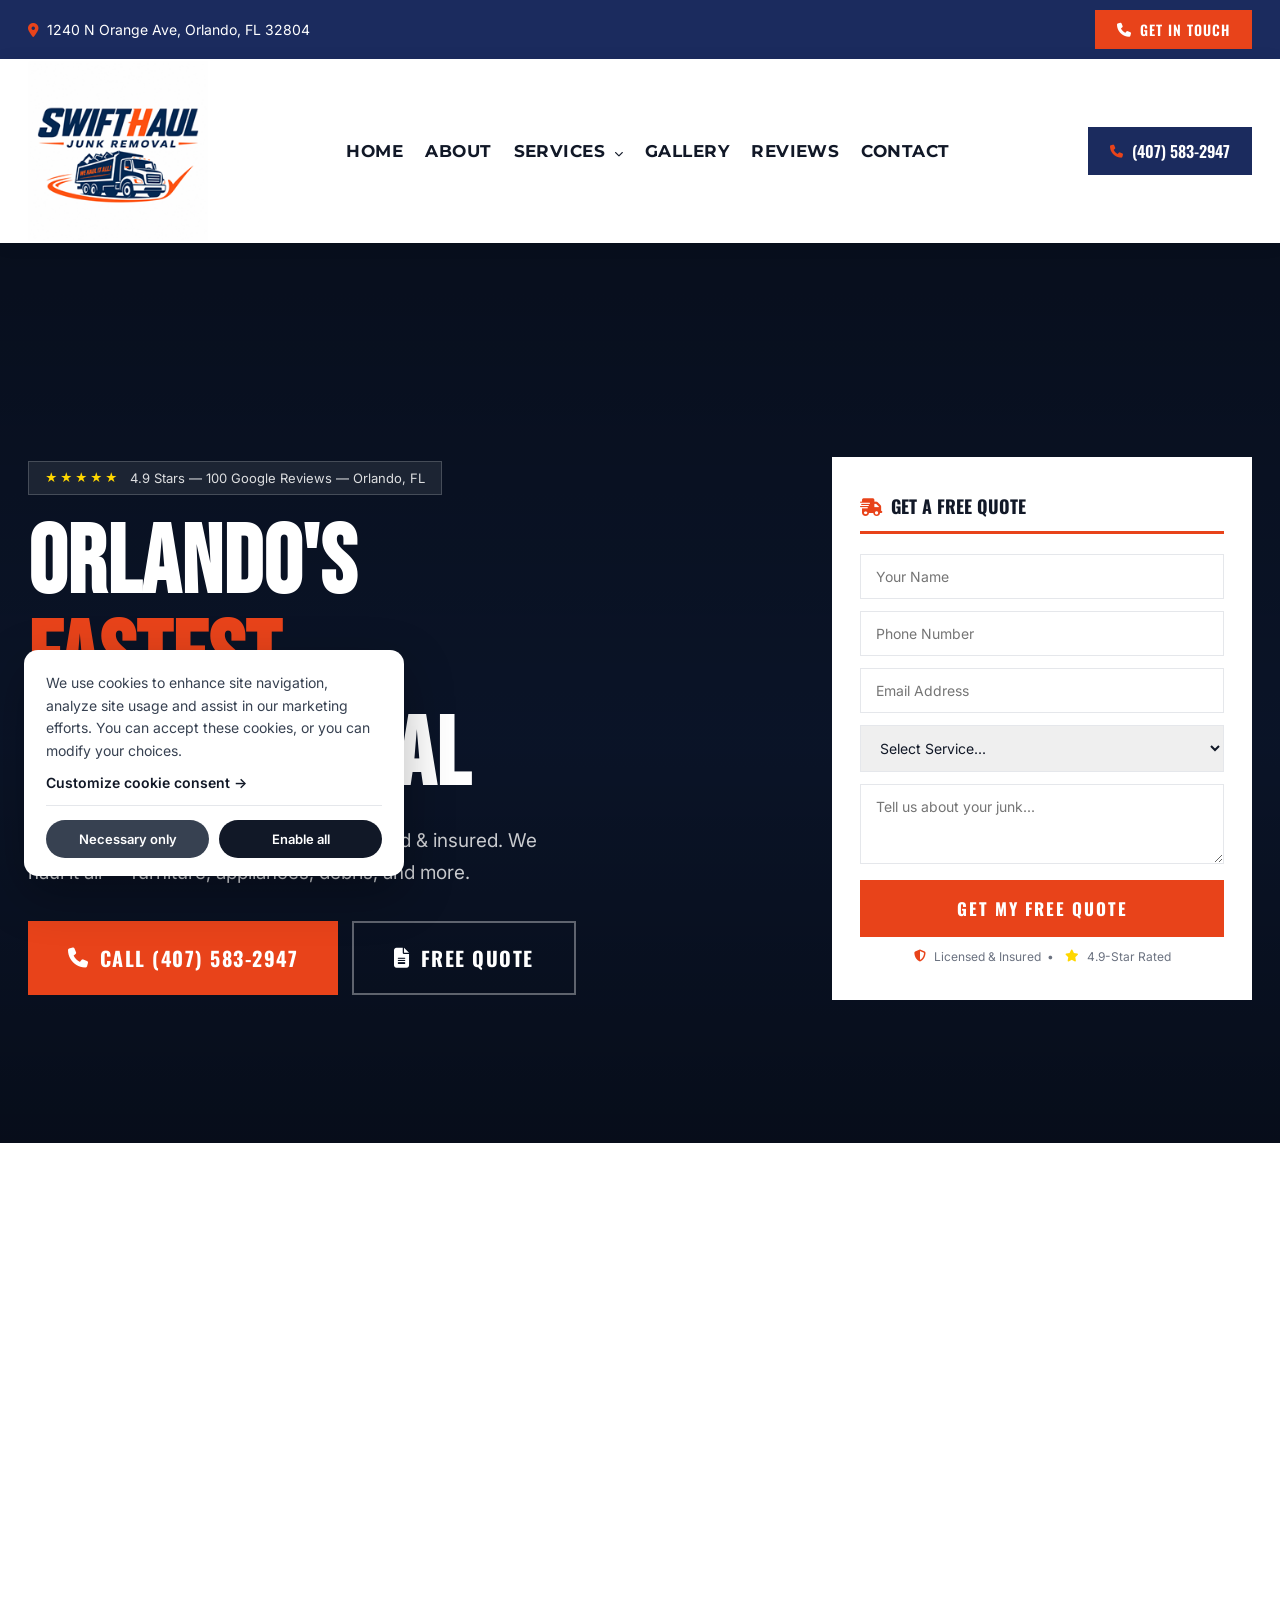
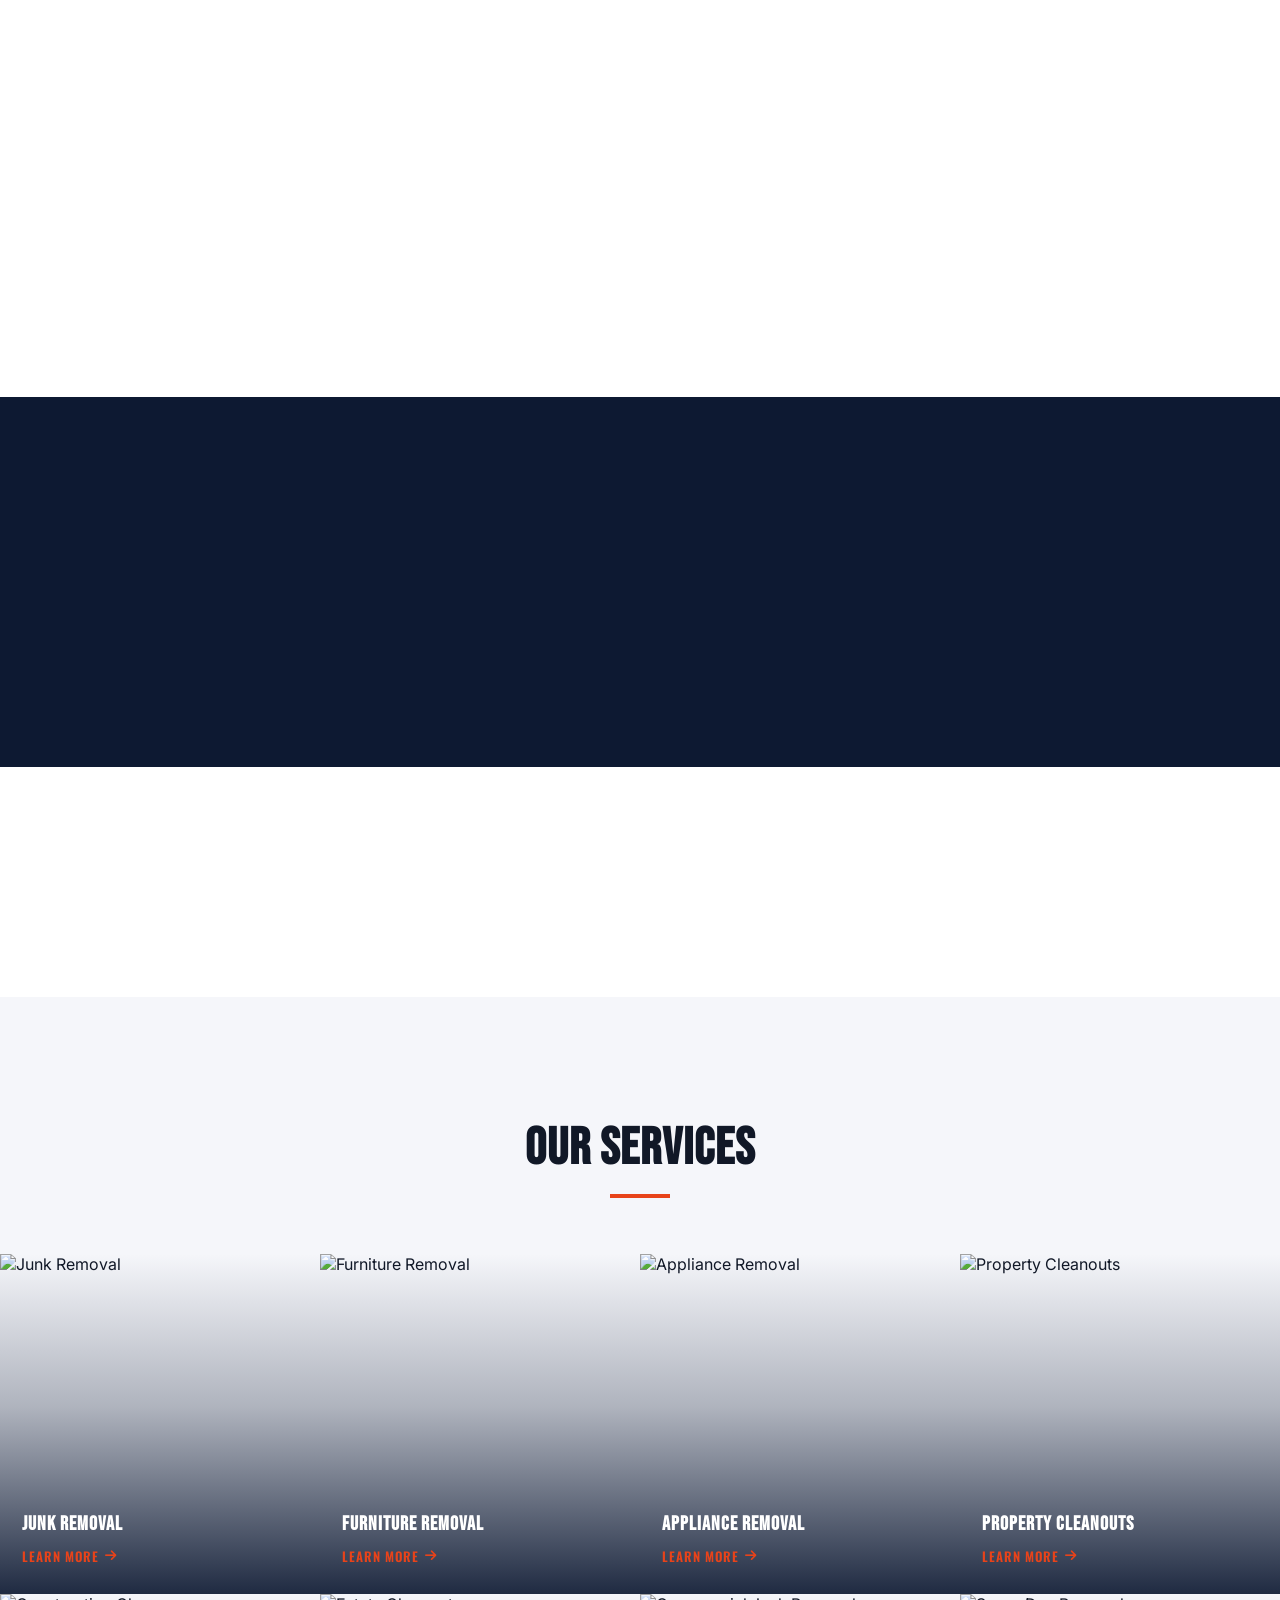
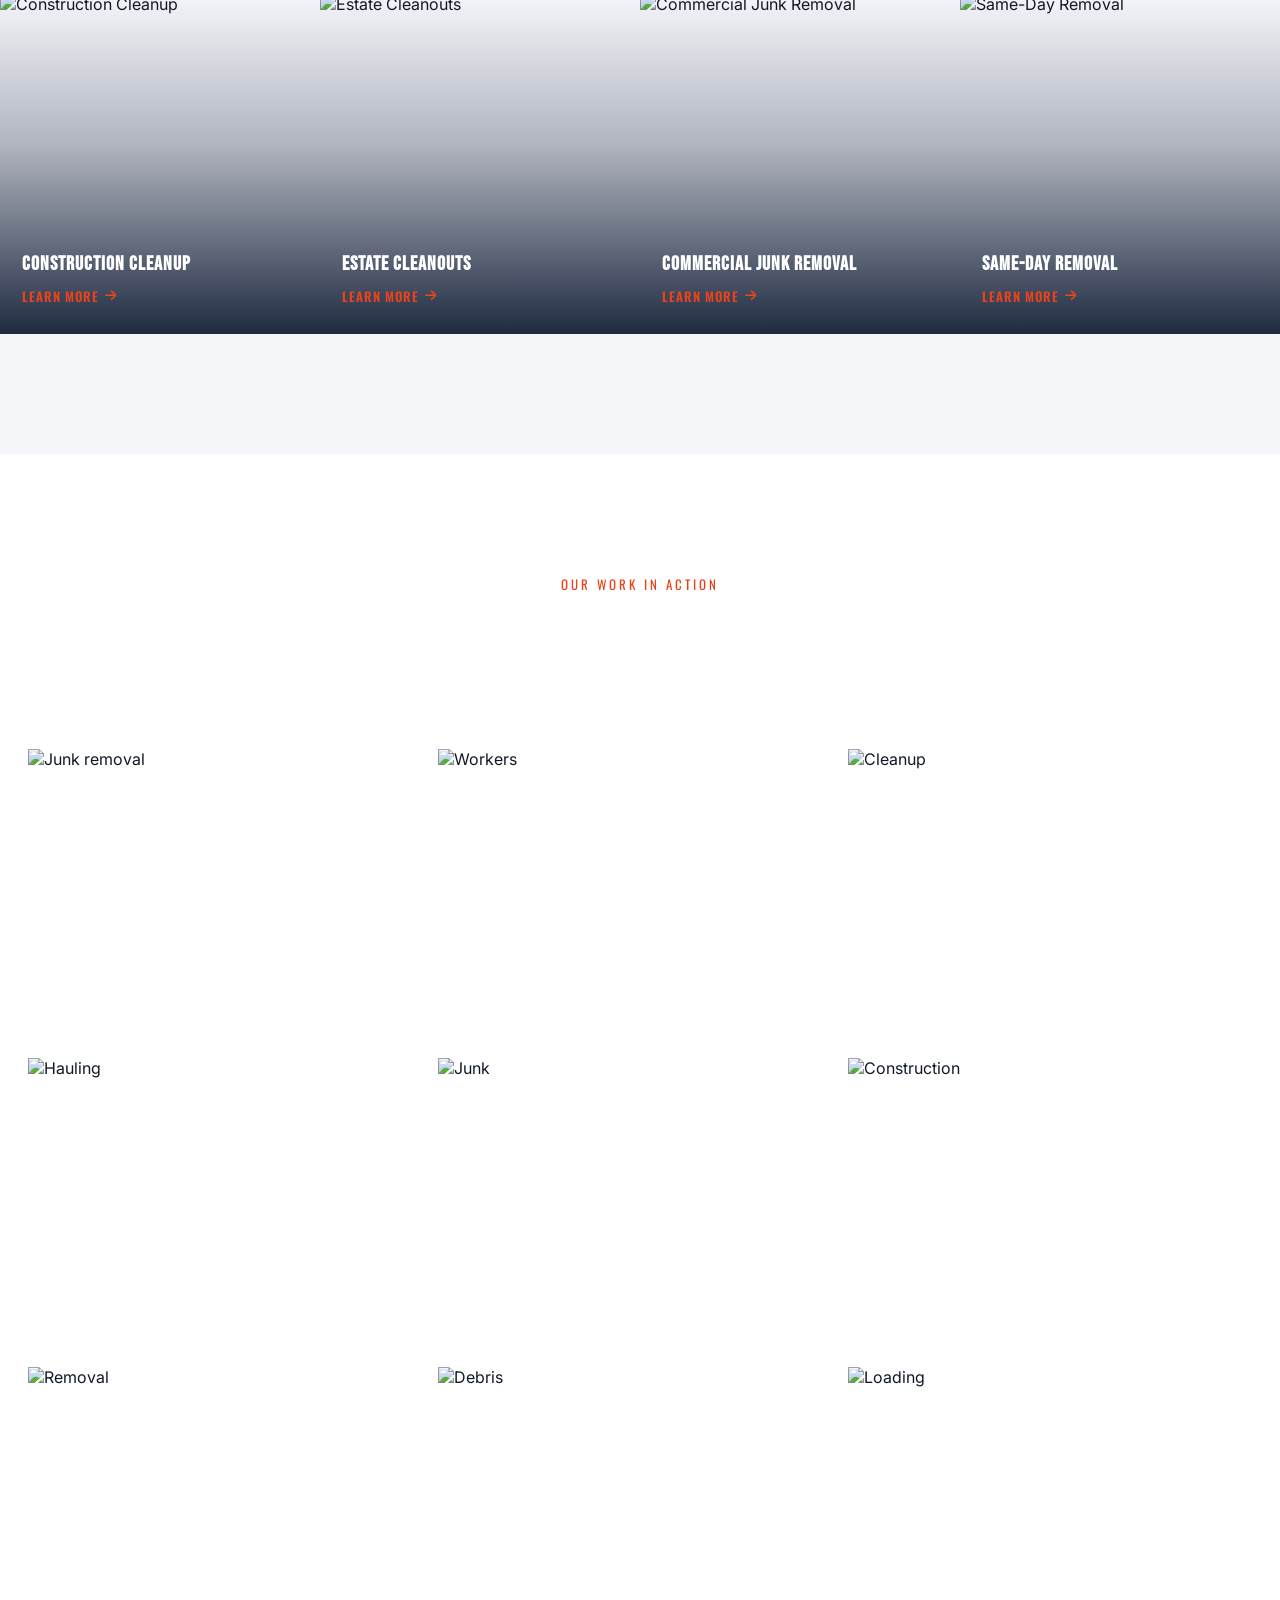
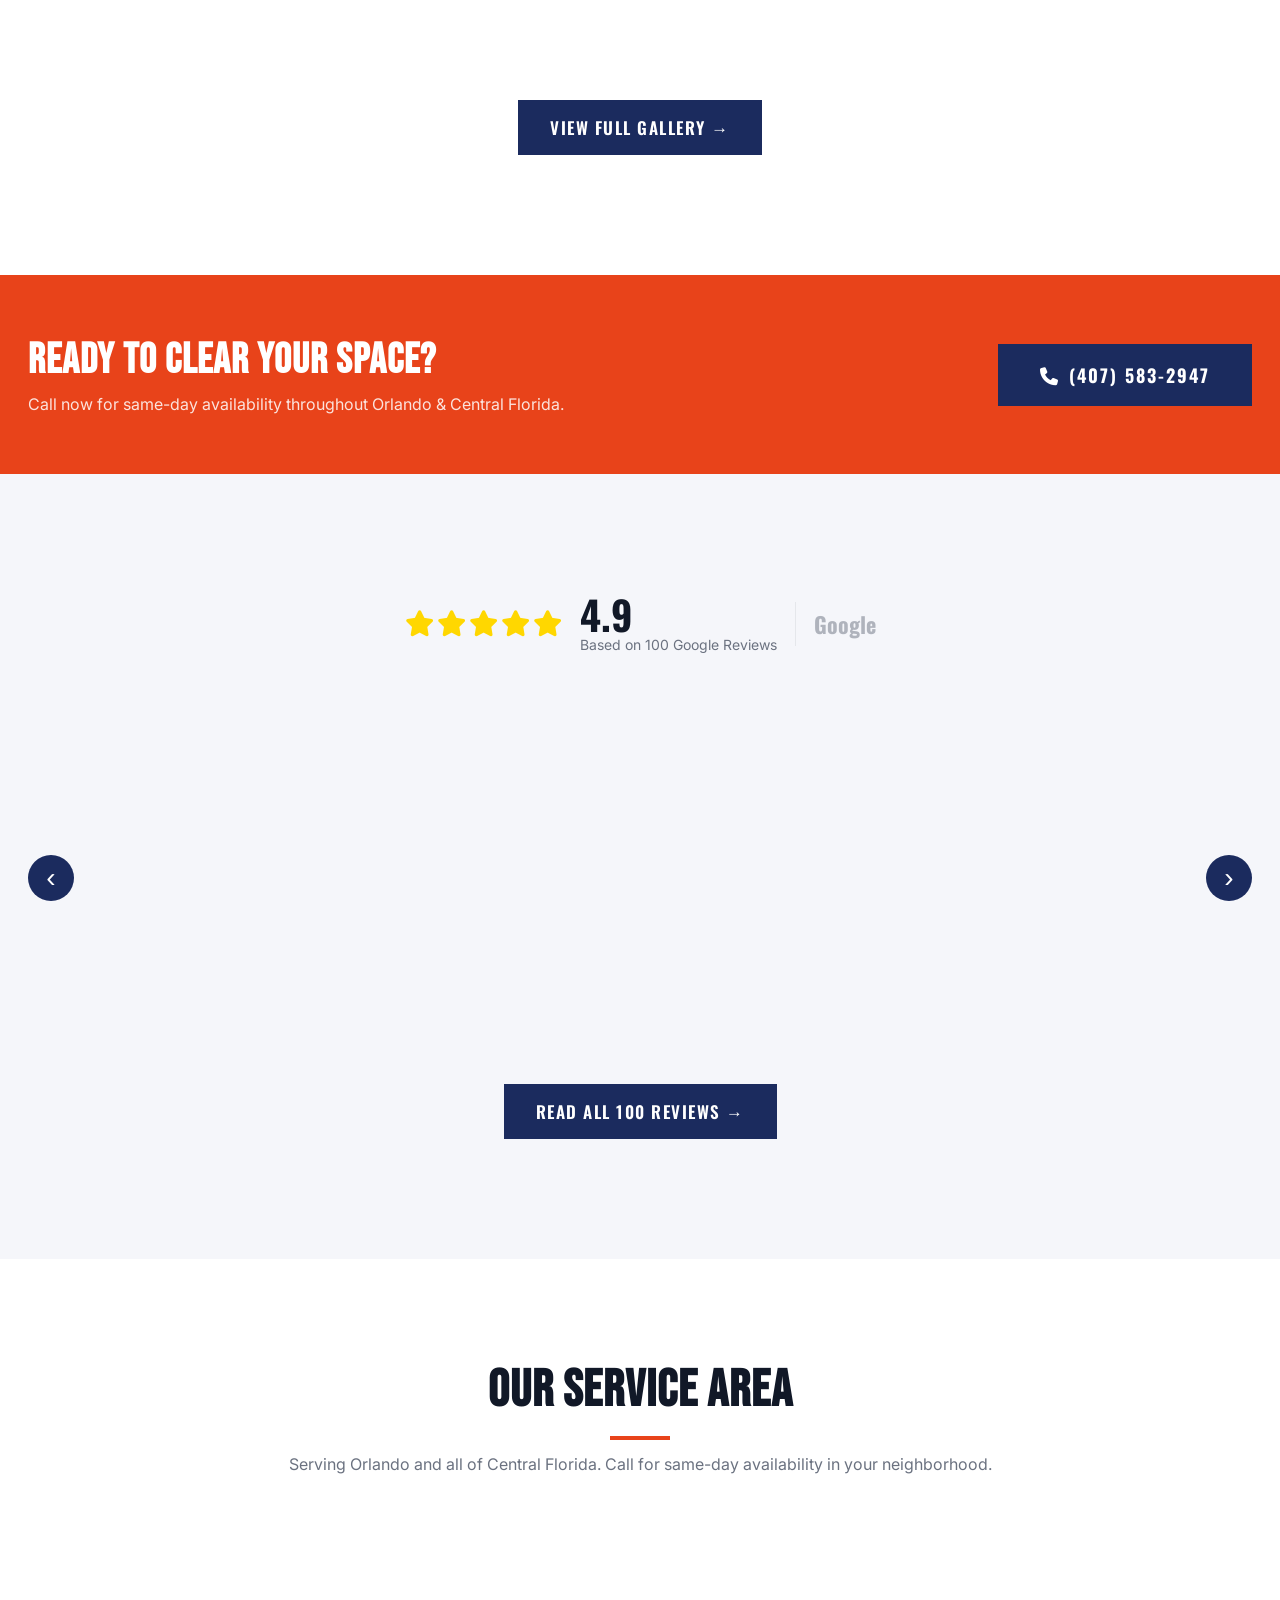
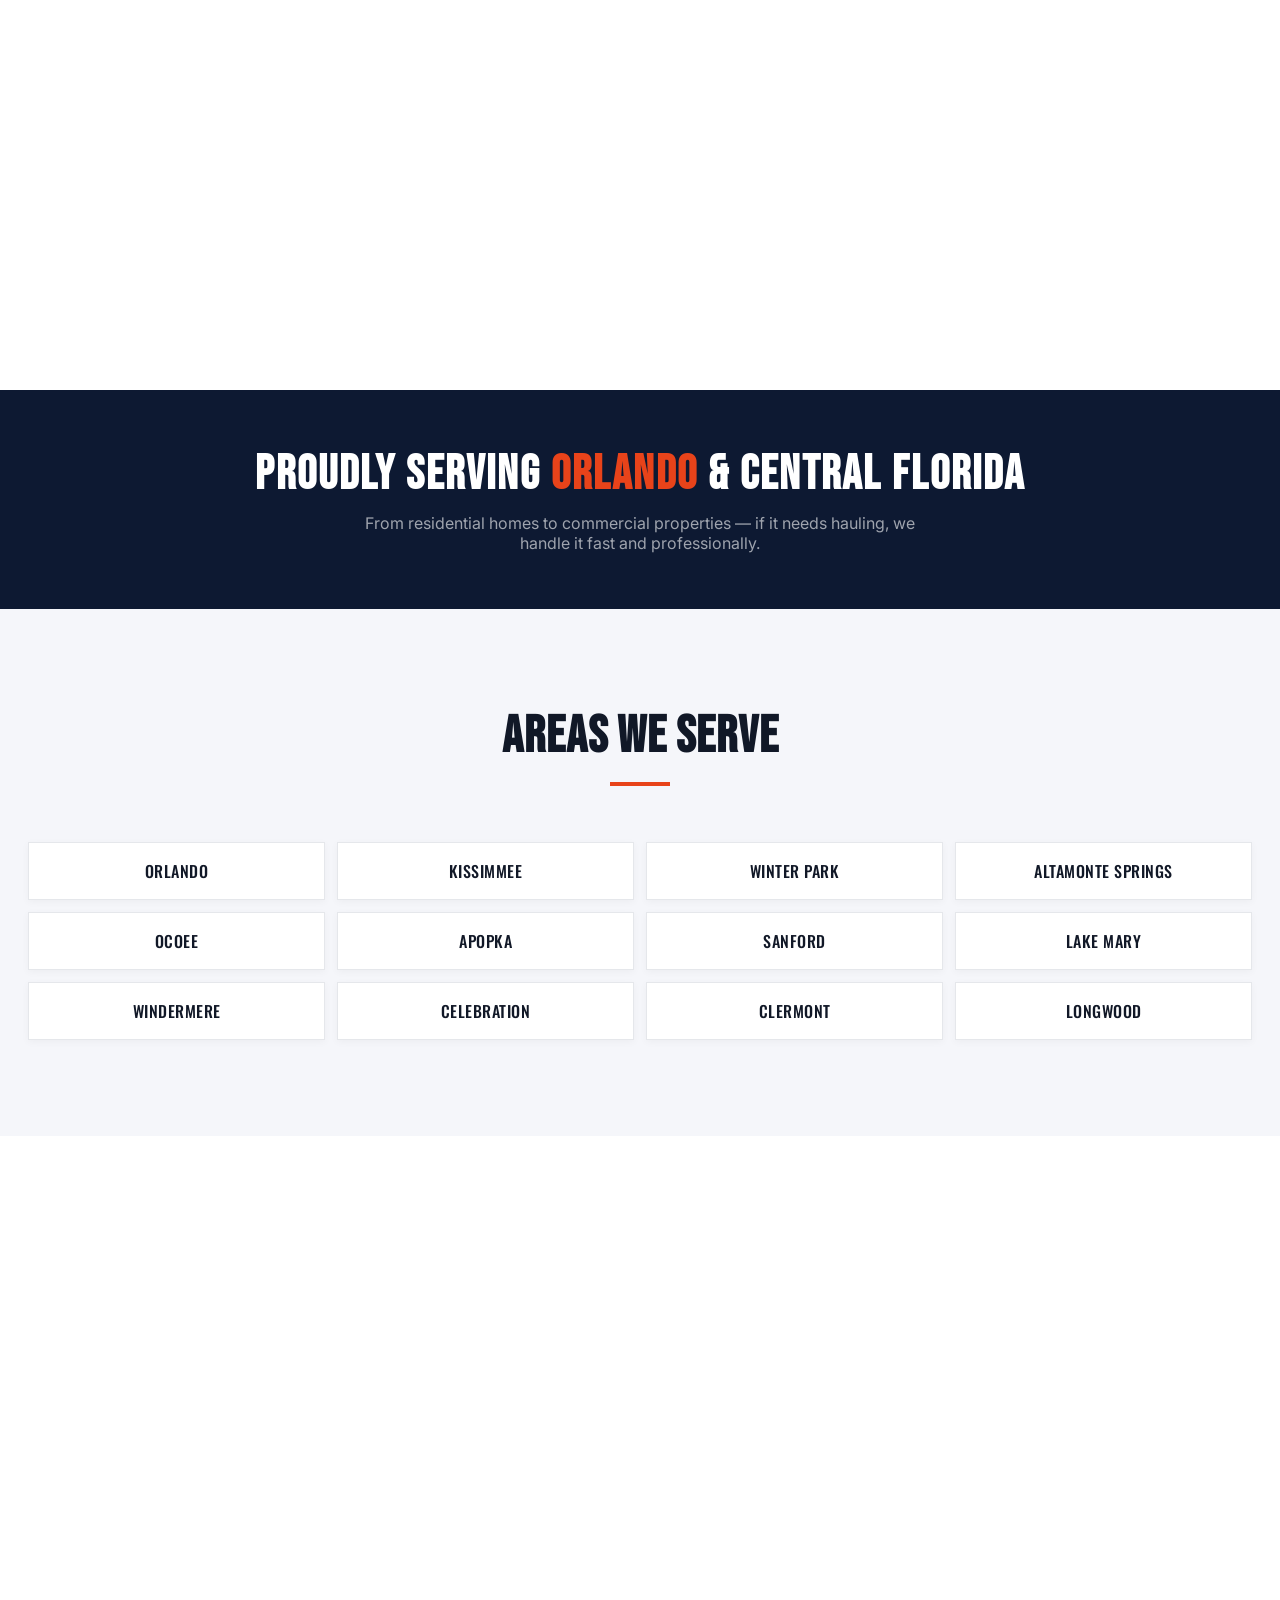
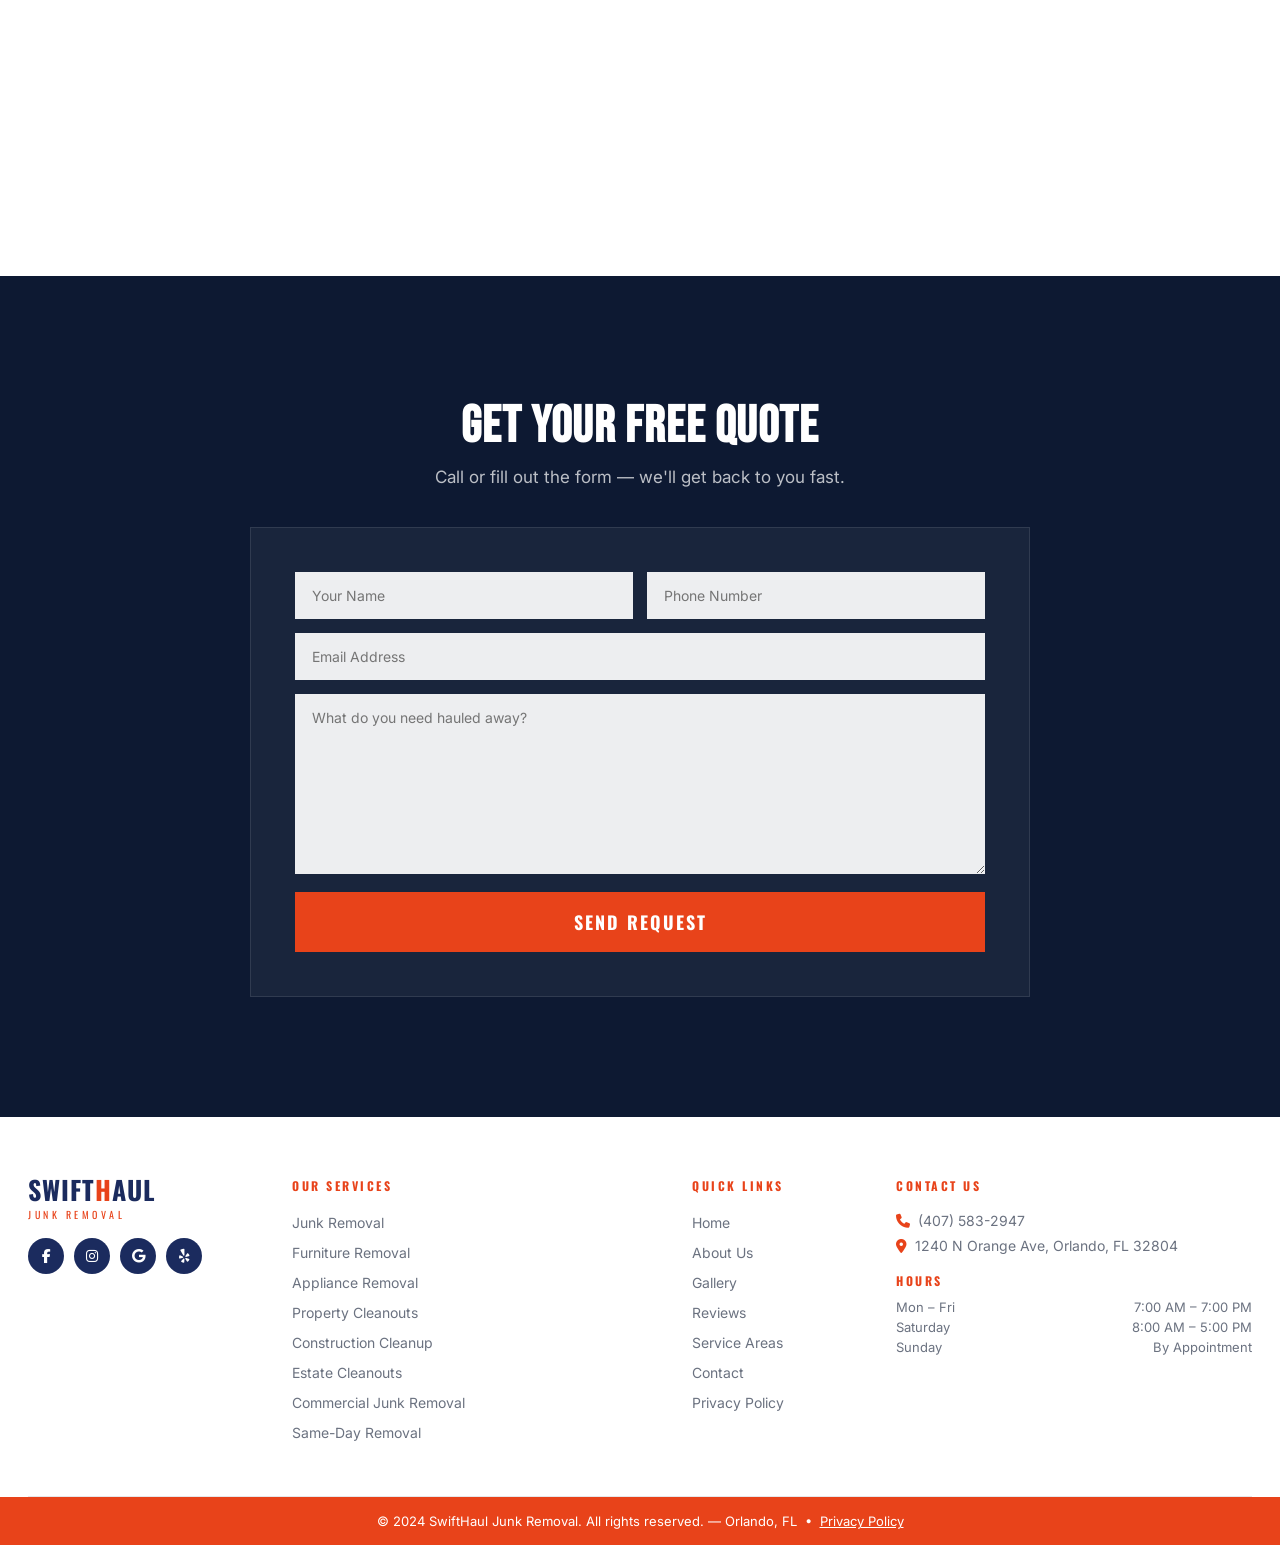
==== index.html @ 651423cb "fix: raise navbar z-index above popup overlay so nav links work on first click" ====
<!DOCTYPE html>
<html lang="en">
<head>
<meta charset="UTF-8">
<meta name="viewport" content="width=device-width,initial-scale=1"><link rel="icon" type="image/png" href="logo.png"><link rel="apple-touch-icon" href="logo.png">
<title>SwiftHaul Junk Removal | Orlando, FL — Fast &amp; Affordable</title>
<meta name="description" content="SwiftHaul Junk Removal serves Orlando, FL. Same-day service, 4.9-star rated, licensed &amp; insured. Call (407) 583-2947 for a free quote.">
<link rel="canonical" href="https://swifthaul.com/">
<meta property="og:title" content="SwiftHaul Junk Removal | Orlando, FL">
<meta property="og:description" content="Fast, affordable junk removal in Orlando. 4.9 stars. Call (407) 583-2947.">
<meta property="og:type" content="website">
<link rel="preconnect" href="https://fonts.googleapis.com">
<link href="https://fonts.googleapis.com/css2?family=Bebas+Neue&family=Montserrat:wght@600;700&family=Oswald:wght@400;600;700&family=Inter:wght@400;500;600&display=swap" rel="stylesheet">
<link rel="stylesheet" href="https://cdnjs.cloudflare.com/ajax/libs/font-awesome/6.5.0/css/all.min.css">
<script type="application/ld+json">{"@context":"https://schema.org","@type":"LocalBusiness","name":"SwiftHaul Junk Removal","telephone":"(407) 583-2947","address":{"@type":"PostalAddress","streetAddress":"1240 N Orange Ave","addressLocality":"Orlando","addressRegion":"FL","postalCode":"32804"},"aggregateRating":{"@type":"AggregateRating","ratingValue":"4.9","reviewCount":"100"}}</script>
<style>
*,*::before,*::after{box-sizing:border-box;margin:0;padding:0}:root{--navy:#1B2B5E;--navy-dk:#0d1932;--orange:#E8431A;--orange-dk:#c93610;--light:#F5F6FA;--dark:#111827;--gray:#6B7280;--border:#E5E7EB}html{scroll-behavior:smooth}body{font-family:'Inter',sans-serif;color:var(--dark);overflow-x:hidden}h1,h2,h3,h4{font-family:'Bebas Neue',sans-serif;letter-spacing:1px}a{text-decoration:none;color:inherit}img{max-width:100%;display:block}.container{max-width:1360px;margin:0 auto;padding:0 28px}.from-left{opacity:0;transform:translateX(-80px)}.from-right{opacity:0;transform:translateX(80px)}.from-bottom{opacity:0;transform:translateY(60px)}
.popup-overlay{display:none;position:fixed;inset:0;background:rgba(0,0,0,.65);z-index:10000;align-items:center;justify-content:center;padding:20px}.popup-overlay.show{display:flex}.popup-box{display:grid;grid-template-columns:1fr 1fr;max-width:820px;width:100%;position:relative;box-shadow:0 24px 80px rgba(0,0,0,.4)}.popup-close{position:absolute;top:12px;right:14px;background:none;border:none;color:#fff;font-size:30px;cursor:pointer;z-index:2;line-height:1}.popup-left{background:var(--navy);padding:48px 36px;display:flex;flex-direction:column;justify-content:center}.pop-logo{font-family:'Oswald',sans-serif;font-size:22px;font-weight:700;letter-spacing:1px;margin-bottom:4px}.pop-logo .pn{color:#fff}.pop-logo .ph{color:var(--orange)}.pop-sub-txt{font-family:'Oswald',sans-serif;font-size:11px;letter-spacing:3px;color:rgba(255,255,255,.5);text-transform:uppercase;margin-bottom:24px}.popup-left h2{font-size:clamp(24px,3vw,36px);font-weight:700;text-transform:uppercase;color:#fff;line-height:1.05;margin-bottom:14px}.popup-left h2 span{color:var(--orange)}.popup-left p{font-size:14px;color:rgba(255,255,255,.72);line-height:1.7;margin-bottom:22px}.btn-pop{background:var(--orange);color:#fff;padding:14px 24px;font-family:'Oswald',sans-serif;font-size:17px;font-weight:700;letter-spacing:1.5px;text-transform:uppercase;display:block;text-align:center;transition:background .2s;margin-bottom:12px}.btn-pop:hover{background:var(--orange-dk)}.pop-tel{font-size:14px;color:rgba(255,255,255,.65);text-align:center}.popup-right{position:relative;overflow:hidden;min-height:380px}.popup-right img{width:100%;height:100%;object-fit:cover}
.top-bar{background:var(--navy);color:#fff;padding:10px 0}.tb-inner{display:flex;align-items:center;justify-content:space-between}.tb-addr{display:flex;align-items:center;gap:8px;font-size:14px}.tb-addr i{color:var(--orange)}.tb-cta{background:var(--orange);color:#fff;padding:9px 22px;font-family:'Oswald',sans-serif;font-size:14px;font-weight:600;letter-spacing:1px;text-transform:uppercase;display:inline-flex;align-items:center;gap:8px;transition:background .2s}.tb-cta:hover{background:var(--orange-dk)}
.navbar{background:#fff;position:sticky;top:0;z-index:11000;box-shadow:0 2px 16px rgba(0,0,0,.08)}.nav-inner{display:flex;align-items:center;justify-content:space-between;padding:2px 28px;max-width:1360px;margin:0 auto;gap:16px}.nav-logo{display:flex;align-items:center;flex-shrink:0}.logo-fallback{display:none;flex-direction:column}.logo-main{font-family:'Oswald',sans-serif;font-size:32px;font-weight:700;line-height:1;letter-spacing:1px}.logo-main .ls{color:var(--navy)}.logo-main .lh{color:var(--orange)}.logo-sub{font-family:'Oswald',sans-serif;font-size:11px;letter-spacing:3.5px;color:var(--orange);text-transform:uppercase;margin-top:4px}.nav-links{display:flex;align-items:center;gap:22px;list-style:none}.nav-links a{font-family:'Montserrat',sans-serif;font-size:17px;font-weight:700;text-transform:uppercase;letter-spacing:.45px;color:var(--dark);position:relative;padding-bottom:3px;transition:color .2s}.nav-links>li>a::after{content:'';position:absolute;bottom:0;left:0;width:0;height:2px;background:var(--orange);transition:width .2s}.nav-links>li>a:hover{color:var(--orange)}.nav-links>li>a:hover::after{width:100%}.has-dd{position:relative}.dropdown-menu{display:none;position:absolute;top:calc(100% + 6px);left:0;background:#fff;min-width:230px;box-shadow:0 8px 28px rgba(0,0,0,.15);border-top:3px solid var(--orange);z-index:500;list-style:none;padding:6px 0}.has-dd:hover .dropdown-menu{display:block}.dropdown-menu li a{display:block;padding:11px 18px;font-family:'Inter',sans-serif;font-size:13px;font-weight:500;color:var(--dark);text-transform:none;letter-spacing:0;white-space:nowrap;transition:background .15s,color .15s;position:static}.dropdown-menu li a::after{display:none!important}.dropdown-menu li a:hover{background:var(--light);color:var(--orange)}.dd-arrow{font-size:9px;margin-left:3px;transition:transform .2s;display:inline-block}.has-dd:hover .dd-arrow{transform:rotate(180deg)}.nav-phone{display:flex;align-items:center;gap:9px;background:var(--navy);color:#fff;padding:12px 22px;font-family:'Oswald',sans-serif;font-size:16px;font-weight:600;transition:background .2s;flex-shrink:0}.nav-phone i{color:var(--orange);font-size:13px}.nav-phone:hover{background:var(--orange)}.nav-phone:hover i{color:#fff}.hamburger{display:none;flex-direction:column;gap:5px;cursor:pointer;padding:4px}.hamburger span{width:26px;height:2px;background:var(--navy);display:block}
.mob-overlay{display:none;position:fixed;inset:0;background:rgba(0,0,0,.55);z-index:9000}.mob-overlay.open{display:block}.mob-drawer{position:fixed;top:0;right:-100%;width:300px;height:100vh;background:var(--navy);z-index:9001;padding:60px 28px 28px;display:flex;flex-direction:column;overflow-y:auto;transition:right .3s}.mob-drawer.open{right:0}.mob-close{position:absolute;top:18px;right:20px;color:#fff;font-size:22px;cursor:pointer;background:none;border:none}.mob-drawer a{font-family:'Montserrat',sans-serif;font-size:17px;font-weight:500;text-transform:uppercase;color:#fff;padding:11px 0;border-bottom:1px solid rgba(255,255,255,.1);transition:color .2s}.mob-drawer a:hover{color:var(--orange)}.mob-drawer a.mob-sub{font-size:13px;padding:8px 0 8px 16px;opacity:.75;font-weight:400;border:none}.mob-phone-link{color:var(--orange)!important;margin-top:16px;font-weight:600}
.hero{position:relative;height:100vh;min-height:680px;overflow:hidden;background:var(--navy-dk);display:flex;align-items:center}.hero-vid-wrap{position:absolute;inset:0;z-index:0;overflow:hidden}.hero-video{position:absolute;inset:0;width:100%;height:100%;object-fit:cover}.hero-overlay{position:absolute;inset:0;background:linear-gradient(to bottom,rgba(0,0,0,.42) 0%,rgba(0,0,0,.22) 55%,rgba(0,0,0,.48) 100%);z-index:1}.hero-in{position:relative;z-index:2;width:100%;padding-top:70px}.hero-grid{display:grid;grid-template-columns:1fr 420px;gap:60px;align-items:center}.hero-badge{display:inline-flex;align-items:center;gap:10px;background:rgba(255,255,255,.08);border:1px solid rgba(255,255,255,.18);padding:8px 16px;margin-bottom:22px}.hero-badge .stars{color:#FFD700;font-size:12px;letter-spacing:2px}.hero-badge span{font-size:13px;color:rgba(255,255,255,.85)}.hero h1{font-size:clamp(60px,7.5vw,96px);font-weight:700;text-transform:uppercase;color:#fff;line-height:1.0;margin-bottom:20px}.hero h1 span{color:var(--orange)}.hero-sub{font-size:19px;color:rgba(255,255,255,.78);line-height:1.7;margin-bottom:32px;max-width:540px}.hero-btns{display:flex;gap:14px;flex-wrap:wrap}.btn-hero{background:var(--orange);color:#fff;padding:20px 40px;font-family:'Oswald',sans-serif;font-size:20px;font-weight:700;letter-spacing:1.5px;text-transform:uppercase;display:inline-flex;align-items:center;gap:10px;transition:background .2s}.btn-hero:hover{background:var(--orange-dk)}.btn-hero-outline{background:transparent;color:#fff;border:2px solid rgba(255,255,255,.35);padding:20px 40px;font-family:'Oswald',sans-serif;font-size:20px;font-weight:700;letter-spacing:1.5px;text-transform:uppercase;display:inline-flex;align-items:center;gap:10px;transition:all .2s}.btn-hero-outline:hover{border-color:#fff;background:rgba(255,255,255,.08)}
.quote-card{background:#fff;padding:36px 28px}.qc-head{font-family:'Oswald',sans-serif;font-size:18px;font-weight:700;text-transform:uppercase;color:var(--dark);margin-bottom:20px;border-bottom:3px solid var(--orange);padding-bottom:12px}.qc-form input,.qc-form select{width:100%;padding:13px 15px;border:1px solid var(--border);font-family:'Inter',sans-serif;font-size:14px;color:var(--dark);margin-bottom:12px;outline:none;transition:border .2s}.qc-form input:focus,.qc-form select:focus{border-color:var(--orange)}.qc-form textarea{width:100%;padding:13px 15px;border:1px solid var(--border);font-family:'Inter',sans-serif;font-size:14px;color:var(--dark);margin-bottom:12px;outline:none;resize:vertical;min-height:80px}.btn-quote{width:100%;background:var(--orange);color:#fff;border:none;padding:16px;font-family:'Oswald',sans-serif;font-size:17px;font-weight:700;letter-spacing:2px;text-transform:uppercase;cursor:pointer;transition:background .2s}.btn-quote:hover{background:var(--orange-dk)}.qc-trust{display:flex;align-items:center;justify-content:center;gap:8px;margin-top:12px;font-size:12px;color:var(--gray)}.qc-trust i{color:var(--orange)}
.about-sect{padding:120px 0;background:#fff}.ab-grid{display:grid;grid-template-columns:1fr 1fr;gap:72px;align-items:center}.ab-img{position:relative}.ab-img img{width:100%;height:560px;object-fit:cover;border-radius:8px}.ab-badge{position:absolute;bottom:-20px;right:-20px;background:var(--orange);color:#fff;width:140px;height:140px;display:flex;flex-direction:column;align-items:center;justify-content:center;text-align:center;padding:14px}.ab-badge .big{font-family:'Oswald',sans-serif;font-size:44px;font-weight:700;line-height:1}.ab-badge .sm{font-size:11px;letter-spacing:.5px;text-transform:uppercase;margin-top:4px;line-height:1.3}.eyebrow{font-family:'Oswald',sans-serif;font-size:13px;letter-spacing:3px;color:var(--orange);text-transform:uppercase;margin-bottom:14px}.ab-txt h2{font-size:clamp(32px,4vw,52px);font-weight:700;text-transform:uppercase;color:var(--dark);line-height:1.05;margin-bottom:18px}.ab-txt p{font-size:16px;line-height:1.85;color:var(--gray);margin-bottom:14px}.ab-checks{list-style:none;margin:18px 0 26px}.ab-checks li{display:flex;align-items:center;gap:10px;font-size:17px;color:var(--dark);padding:9px 0;border-bottom:1px solid var(--border)}.ab-checks li:last-child{border:none}.ab-checks li i{color:var(--orange);font-size:13px}.btn-dark{display:inline-block;background:var(--navy);color:#fff;padding:15px 32px;font-family:'Oswald',sans-serif;font-size:17px;font-weight:600;letter-spacing:1.5px;text-transform:uppercase;transition:background .2s}.btn-dark:hover{background:var(--orange)}
.dark-banner{background:var(--navy-dk);padding:90px 0 140px}.db-inner{display:grid;grid-template-columns:1fr 1fr;gap:64px;align-items:center}.db-inner h2{font-size:clamp(34px,5vw,60px);font-weight:700;text-transform:uppercase;color:#fff;line-height:1.05}.db-inner h2 span{color:var(--orange)}.db-inner p{font-size:17px;line-height:1.85;color:rgba(255,255,255,.72)}.pillars{margin-top:-56px;position:relative;z-index:2}.pillars-grid{display:grid;grid-template-columns:repeat(4,1fr);gap:18px}.pillar{background:#fff;padding:36px 28px;border-top:4px solid var(--orange);box-shadow:0 8px 32px rgba(0,0,0,.12)}.pillar-icon{font-size:40px;color:var(--orange);margin-bottom:14px}.pillar h3{font-size:19px;font-weight:700;text-transform:uppercase;color:var(--dark);margin-bottom:8px}.pillar p{font-size:17px;line-height:1.7;color:var(--gray)}
.services-sect{padding:120px 0;background:var(--light)}.section-hd{text-align:center;margin-bottom:56px}.section-hd h2{font-size:clamp(30px,4.5vw,52px);font-weight:700;text-transform:uppercase;color:var(--dark)}.underbar{width:60px;height:4px;background:var(--orange);margin:14px auto 0}.svc-grid{display:grid;grid-template-columns:repeat(4,1fr)}.svc-card{position:relative;overflow:hidden;height:340px;cursor:pointer}.svc-card img{width:100%;height:100%;object-fit:cover;transition:transform .5s}.svc-card:hover img{transform:scale(1.07)}.svc-ov{position:absolute;inset:0;background:linear-gradient(to top,rgba(13,25,50,.92) 0%,rgba(13,25,50,.3) 55%,transparent 100%);display:flex;flex-direction:column;justify-content:flex-end;padding:28px 22px;transition:background .3s}.svc-card:hover .svc-ov{background:linear-gradient(to top,rgba(232,67,26,.92) 0%,rgba(232,67,26,.4) 55%,transparent 100%)}.svc-ov h3{font-size:20px;font-weight:700;text-transform:uppercase;color:#fff;line-height:1.2;margin-bottom:10px}.svc-ov a{font-family:'Oswald',sans-serif;font-size:13px;font-weight:600;letter-spacing:1px;text-transform:uppercase;color:var(--orange);display:inline-flex;align-items:center;gap:6px;transition:color .2s}.svc-card:hover .svc-ov a{color:#fff}
.gal-prev{padding:120px 0;background:#fff;overflow:hidden}.gp-eyebrow{font-family:'Oswald',sans-serif;font-size:13px;letter-spacing:3px;color:var(--orange);text-transform:uppercase;text-align:center;margin-bottom:10px}.gp-headline{display:flex;justify-content:center;align-items:baseline;gap:20px;flex-wrap:wrap;margin-bottom:56px;overflow:hidden}.gp-hl{font-family:'Oswald',sans-serif;font-size:clamp(48px,7vw,90px);font-weight:700;text-transform:uppercase;line-height:1;color:var(--dark)}.gp-hl.accent{color:var(--orange)}.gp-grid{display:grid;grid-template-columns:repeat(3,1fr);gap:6px;margin-bottom:30px}.gp-item{position:relative;overflow:hidden;aspect-ratio:4/3;display:block}.gp-item img{width:100%;height:100%;object-fit:cover;transition:transform .4s}.gp-item:hover img{transform:scale(1.08)}.gp-ov{position:absolute;inset:0;background:rgba(27,43,94,0);transition:.3s;display:flex;align-items:center;justify-content:center}.gp-item:hover .gp-ov{background:rgba(27,43,94,.55)}.gp-ov i{color:#fff;font-size:30px;opacity:0;transition:.3s}.gp-item:hover .gp-ov i{opacity:1}.gp-cta{text-align:center}
.cta-strip{background:var(--orange);padding:60px 0}.cs-inner{display:flex;align-items:center;justify-content:space-between;gap:28px}.cs-text h2{font-size:clamp(26px,3.5vw,42px);font-weight:700;text-transform:uppercase;color:#fff}.cs-text p{font-size:16px;color:rgba(255,255,255,.85);margin-top:8px}.btn-navy{display:inline-block;background:var(--navy);color:#fff;padding:18px 42px;font-family:'Oswald',sans-serif;font-size:18px;font-weight:700;letter-spacing:2px;text-transform:uppercase;white-space:nowrap;transition:background .2s}.btn-navy:hover{background:var(--navy-dk)}
.test-sect{padding:120px 0;background:var(--light)}.gbar{display:flex;align-items:center;gap:18px;justify-content:center;margin-bottom:52px}.gbar-stars{display:flex;gap:3px}.gbar-stars i{color:#FFD700;font-size:26px}.gbar-info{text-align:left}.gbar-num{font-family:'Oswald',sans-serif;font-size:40px;font-weight:700;color:var(--dark);line-height:1}.gbar-sub{font-size:14px;color:var(--gray);margin-top:2px}.gbar-div{width:1px;height:44px;background:var(--border)}.gbar-logo{font-family:'Oswald',sans-serif;font-size:22px;font-weight:700;color:var(--gray);opacity:.5}.test-track{display:flex;gap:24px;overflow-x:auto;scroll-behavior:smooth;scrollbar-width:none;padding:4px 4px 24px;margin-bottom:8px}.test-track::-webkit-scrollbar{display:none}.carousel-wrap{position:relative}.car-btn{width:46px;height:46px;border-radius:50%;background:var(--navy);color:#fff;border:none;cursor:pointer;font-size:28px;display:flex;align-items:center;justify-content:center;transition:background .2s;flex-shrink:0}.car-btn:hover{background:var(--orange)}.car-row{display:flex;align-items:center;gap:16px;margin-bottom:34px}.test-card{background:#fff;padding:32px;box-shadow:0 2px 14px rgba(0,0,0,.06);flex:0 0 360px;min-width:0}.tc-head{display:flex;align-items:center;gap:12px;margin-bottom:14px}.tc-av{width:48px;height:48px;border-radius:50%;display:flex;align-items:center;justify-content:center;font-family:'Oswald',sans-serif;font-size:20px;font-weight:700;color:#fff;flex-shrink:0}.tc-name{font-weight:600;font-size:16px;color:var(--dark)}.tc-date{font-size:13px;color:var(--gray);margin-top:2px}.tc-stars{color:#FFD700;font-size:17px;margin-bottom:10px;letter-spacing:1px}.tc-text{font-size:17px;line-height:1.8;color:var(--gray)}.test-more{text-align:center}
.map-sect{padding:100px 0 0;background:#fff}.map-sect .section-hd{margin-bottom:36px}.map-sect .section-hd p{font-size:16px;color:var(--gray);margin-top:14px}.map-frame{display:block;filter:contrast(1.05) saturate(.9)}
.serve-banner{background:var(--navy-dk);padding:56px 0;text-align:center}.sb-inner h2{font-size:clamp(24px,4vw,48px);font-weight:700;text-transform:uppercase;color:#fff;letter-spacing:2px;margin-bottom:10px}.sb-inner h2 span{color:var(--orange)}.sb-inner p{font-size:16px;color:rgba(255,255,255,.6);max-width:560px;margin:0 auto}
.faq-sect{padding:120px 0;background:#fff}.faq-grid{display:grid;grid-template-columns:1fr 1fr;gap:72px;align-items:start}.faq-img img{width:100%;height:500px;object-fit:cover;border-radius:8px}.faq-list{list-style:none}.faq-item{border-bottom:1px solid var(--border)}.faq-q{display:flex;align-items:center;justify-content:space-between;gap:12px;padding:20px 0;cursor:pointer;font-family:'Oswald',sans-serif;font-size:18px;font-weight:600;text-transform:uppercase;color:var(--dark);transition:color .2s}.faq-q:hover,.faq-item.open .faq-q{color:var(--orange)}.faq-q i{color:var(--orange);font-size:13px;transition:transform .3s;flex-shrink:0}.faq-item.open .faq-q i{transform:rotate(45deg)}.faq-a{display:none;padding:0 0 20px;font-size:17px;line-height:1.8;color:var(--gray)}.faq-item.open .faq-a{display:block}
.areas-sect{background:var(--light);padding:96px 0}.areas-sect .section-hd h2{color:var(--dark)}.areas-grid{display:grid;grid-template-columns:repeat(4,1fr);gap:12px;margin-top:48px}.area-chip{background:#fff;border:1px solid var(--border);padding:16px 20px;text-align:center;font-family:'Oswald',sans-serif;font-size:16px;font-weight:500;text-transform:uppercase;color:var(--dark);letter-spacing:.5px;transition:all .2s;cursor:default;box-shadow:0 2px 8px rgba(0,0,0,.04)}.area-chip:hover{background:var(--orange);border-color:var(--orange);color:#fff}
.contact-sect{padding:120px 0;background:var(--navy-dk);position:relative;text-align:center}.contact-sect::before{content:'';position:absolute;inset:0;background:url('https://images.unsplash.com/photo-1453176269464-1aa95906d4a2?auto=format&fit=crop&w=1920&h=800&q=80') center/cover no-repeat;opacity:.1}.contact-inner{position:relative;z-index:1}.contact-inner h2{font-size:clamp(30px,4vw,52px);font-weight:700;text-transform:uppercase;color:#fff;margin-bottom:10px}.contact-inner .sub{font-size:17px;color:rgba(255,255,255,.72);margin-bottom:40px}.cf-box{max-width:780px;margin:0 auto;background:rgba(255,255,255,.05);border:1px solid rgba(255,255,255,.1);padding:44px}.cf-box input,.cf-box textarea{width:100%;padding:15px 17px;background:rgba(255,255,255,.92);border:none;outline:none;font-family:'Inter',sans-serif;font-size:14px;color:var(--dark);margin-bottom:14px}.cf-box textarea{min-height:180px;resize:vertical}.cf-2{display:grid;grid-template-columns:1fr 1fr;gap:14px;margin-bottom:14px}.cf-2 input{margin-bottom:0}.btn-send{background:var(--orange);color:#fff;padding:17px 48px;border:none;font-family:'Oswald',sans-serif;font-size:18px;font-weight:700;letter-spacing:2px;text-transform:uppercase;cursor:pointer;transition:background .2s;width:100%}.btn-send:hover{background:var(--orange-dk)}
.footer{background:#fff;padding:60px 0 0}.ft-grid{display:grid;grid-template-columns:220px 1fr 160px 1fr;gap:44px;padding-bottom:44px;border-bottom:1px solid var(--border)}.ft-logo .logo-main{font-size:26px}.ft-logo .logo-sub{font-size:10px}.ft-socials{display:flex;gap:10px;margin-top:16px}.ft-socials a{width:36px;height:36px;border-radius:50%;background:var(--navy);color:#fff;display:flex;align-items:center;justify-content:center;font-size:14px;transition:background .2s}.ft-socials a:hover{background:var(--orange)}.ft-col h4{font-family:'Oswald',sans-serif;font-size:12px;font-weight:700;letter-spacing:2.5px;text-transform:uppercase;color:var(--orange);margin-bottom:18px}.ft-col ul{list-style:none}.ft-col ul li{margin-bottom:10px}.ft-col ul li a{font-size:14px;color:var(--gray);transition:color .2s}.ft-col ul li a:hover{color:var(--orange)}.ft-contact p{font-size:14px;color:var(--gray);margin-bottom:8px}.fc-h{font-family:'Oswald',sans-serif;font-size:12px;font-weight:700;letter-spacing:2.5px;text-transform:uppercase;color:var(--orange);margin:18px 0 10px}.ft-hr{display:flex;justify-content:space-between;font-size:13px;color:var(--gray);margin-bottom:4px}.footer-bar{background:var(--orange);text-align:center;padding:16px;color:#fff;font-size:13px}
@media(max-width:1100px){.hero-grid{grid-template-columns:1fr}.quote-card{display:none}.pillars-grid{grid-template-columns:repeat(2,1fr)}.svc-grid{grid-template-columns:repeat(2,1fr)}}
@media(max-width:768px){.nav-links,.nav-phone{display:none}.hamburger{display:flex}.hero h1{font-size:52px}.ab-grid,.db-inner,.faq-grid{grid-template-columns:1fr}.ab-badge{display:none}.areas-grid{grid-template-columns:repeat(2,1fr)}.test-card{flex:0 0 280px}.cs-inner{flex-direction:column;text-align:center}.cf-2{grid-template-columns:1fr}.ft-grid{grid-template-columns:1fr;gap:24px}.tb-inner{flex-direction:column;gap:8px;text-align:center}.gp-grid{grid-template-columns:1fr 1fr}}
@media(max-width:480px){.pillars-grid,.svc-grid,.areas-grid,.gp-grid{grid-template-columns:1fr}}
@media(max-width:768px){.top-bar{padding:0 16px;font-size:12px}.top-bar-cta{padding:8px 14px;font-size:12px}.hero h1{font-size:clamp(32px,9vw,52px)!important}.hero-sub{font-size:15px}.popup-box{grid-template-columns:1fr!important;max-width:360px!important}.popup-left{display:none!important}.popup-right{padding:28px 20px!important}.popup-overlay{padding:12px!important}.section-hd h2{font-size:clamp(28px,7vw,48px)}.page-hero h1{font-size:clamp(28px,7vw,48px)}}@media(max-width:480px){.hero h1{font-size:clamp(28px,9vw,42px)!important}.section-hd h2{font-size:clamp(24px,7vw,36px)}.page-hero h1{font-size:clamp(24px,7vw,36px)}.mob-drawer{width:100%}}@media(max-width:768px){html{overflow-x:hidden}.dark-banner,.faq-sect,.areas-sect{overflow-x:hidden}.db-inner,.faq-grid{gap:24px!important}}
</style>
<!-- v202606302119 --><link rel="stylesheet" href="site.css">
</head>
<body>
<div class="popup-overlay" id="popup" role="dialog" aria-modal="true"><div class="popup-box"><button class="popup-close" id="popupClose" aria-label="Close">&times;</button><div class="popup-left"><div class="pop-logo"><span class="pn">SWIFT</span><span class="ph">H</span><span class="pn">AUL</span></div><div class="pop-sub-txt">JUNK REMOVAL &mdash; ORLANDO, FL</div><h2>GET <span>$25 OFF</span><br>YOUR FIRST<br>REMOVAL!</h2><p>Book your first SwiftHaul junk removal and save $25. Same-day service available. No fine print.</p><form action="https://formsubmit.co/traviskenlocean1@gmail.com" method="POST" style="width:100%"><input type="hidden" name="_subject" value="DEMO SITE - $25 Off Discount Lead"><input type="hidden" name="_next" value="contact.html"><input type="hidden" name="_captcha" value="false"><input type="text" name="name" placeholder="Your Name" required style="width:100%;padding:11px 14px;margin-bottom:10px;border:none;font-family:Inter,sans-serif;font-size:14px;background:rgba(255,255,255,.12);color:#fff;border:1px solid rgba(255,255,255,.25);outline:none"><input type="tel" name="phone" placeholder="Phone Number" required style="width:100%;padding:11px 14px;margin-bottom:14px;border:none;font-family:Inter,sans-serif;font-size:14px;background:rgba(255,255,255,.12);color:#fff;border:1px solid rgba(255,255,255,.25);outline:none"><button type="submit" id="popupCta" class="btn-pop" style="width:100%;cursor:pointer;border:none">CLAIM YOUR DISCOUNT</button></form><a href="tel:4075832947" class="pop-tel">(407) 583-2947</a></div><div class="popup-right"><img src="https://images.unsplash.com/photo-1668652164517-c760a97e6fc3?auto=format&fit=crop&w=500&h=620&q=80" alt="SwiftHaul junk removal truck"></div></div></div>
<div class="mob-overlay" id="mobOverlay"></div>
<div class="mob-drawer" id="mobDrawer"><button class="mob-close" id="drawerClose" aria-label="Close">&times;</button><a href="index.html">Home</a><a href="about.html">About</a><a href="services.html">Services</a><a href="junk-removal.html" class="mob-sub">&rsaquo; Junk Removal</a><a href="furniture-removal.html" class="mob-sub">&rsaquo; Furniture Removal</a><a href="appliance-removal.html" class="mob-sub">&rsaquo; Appliance Removal</a><a href="property-cleanouts.html" class="mob-sub">&rsaquo; Property Cleanouts</a><a href="construction-cleanup.html" class="mob-sub">&rsaquo; Construction Cleanup</a><a href="estate-cleanouts.html" class="mob-sub">&rsaquo; Estate Cleanouts</a><a href="commercial-junk-removal.html" class="mob-sub">&rsaquo; Commercial Junk Removal</a><a href="same-day-removal.html" class="mob-sub">&rsaquo; Same-Day Removal</a><a href="gallery.html">Gallery</a><a href="reviews.html">Reviews</a><a href="contact.html">Contact</a><a href="tel:4075832947" class="mob-phone-link">(407) 583-2947</a></div>
<div class="top-bar"><div class="container tb-inner"><div class="tb-addr"><i class="fa-solid fa-location-dot"></i>1240 N Orange Ave, Orlando, FL 32804</div><a href="contact.html" class="tb-cta"><i class="fa-solid fa-phone"></i>GET IN TOUCH</a></div></div>
<nav class="navbar"><div class="nav-inner"><a href="index.html" class="nav-logo"><img class="logo-img" src="logo.png" alt="SwiftHaul Junk Removal"><div class="logo-fallback"><div class="logo-main"><span class="ls">SWIFT</span><span class="lh">H</span><span class="ls">AUL</span></div><div class="logo-sub">JUNK REMOVAL</div></div></a><ul class="nav-links"><li><a href="index.html">Home</a></li><li><a href="about.html">About</a></li><li class="has-dd"><a href="services.html">Services <i class="fa-solid fa-chevron-down dd-arrow"></i></a><ul class="dropdown-menu"><li><a href="junk-removal.html">Junk Removal</a></li><li><a href="furniture-removal.html">Furniture Removal</a></li><li><a href="appliance-removal.html">Appliance Removal</a></li><li><a href="property-cleanouts.html">Property Cleanouts</a></li><li><a href="construction-cleanup.html">Construction Cleanup</a></li><li><a href="estate-cleanouts.html">Estate Cleanouts</a></li><li><a href="commercial-junk-removal.html">Commercial Junk Removal</a></li><li><a href="same-day-removal.html">Same-Day Removal</a></li></ul></li><li><a href="gallery.html">Gallery</a></li><li><a href="reviews.html">Reviews</a></li><li><a href="contact.html">Contact</a></li></ul><a href="tel:4075832947" class="nav-phone"><i class="fa-solid fa-phone"></i>(407) 583-2947</a><div class="hamburger" id="hamburger"><span></span><span></span><span></span></div></div></nav>
<section class="hero" id="home"><div class="hero-vid-wrap"><video class="hero-video" autoplay muted loop playsinline><source src="https://videos.pexels.com/video-files/34421895/14582052_1920_1080_30fps.mp4" type="video/mp4"></video></div><div class="hero-overlay"></div><div class="container hero-in"><div class="hero-grid"><div><div class="hero-badge"><span class="stars">&#9733;&#9733;&#9733;&#9733;&#9733;</span><span>4.9 Stars &mdash; 100 Google Reviews &mdash; Orlando, FL</span></div><h1>ORLANDO'S<br><span>FASTEST</span><br>JUNK REMOVAL</h1><p class="hero-sub">Same-day pickup. Upfront pricing. Licensed &amp; insured. We haul it all &mdash; furniture, appliances, debris, and more.</p><div class="hero-btns"><a href="tel:4075832947" class="btn-hero"><i class="fa-solid fa-phone"></i>CALL (407) 583-2947</a><a href="contact.html" class="btn-hero-outline"><i class="fa-solid fa-file-lines"></i>FREE QUOTE</a></div></div><div class="quote-card"><div class="qc-head"><i class="fa-solid fa-truck-fast" style="color:var(--orange);margin-right:8px"></i>GET A FREE QUOTE</div><form class="qc-form" onsubmit="return false;"><input type="text" name="name" placeholder="Your Name"><input type="tel" name="phone" placeholder="Phone Number"><input type="email" name="email" placeholder="Email Address"><select name="service"><option value="">Select Service...</option><option>Junk Removal</option><option>Furniture Removal</option><option>Appliance Removal</option><option>Property Cleanout</option><option>Estate Cleanout</option><option>Construction Cleanup</option><option>Commercial Junk Removal</option><option>Same-Day Removal</option></select><textarea name="message" placeholder="Tell us about your junk..."></textarea><button type="submit" class="btn-quote">GET MY FREE QUOTE</button></form><div class="qc-trust"><i class="fa-solid fa-shield-halved"></i>Licensed &amp; Insured &nbsp;&bull;&nbsp; <i class="fa-solid fa-star" style="color:#FFD700"></i>4.9-Star Rated</div></div></div></div></section>
<section class="about-sect" id="about"><div class="container"><div class="ab-grid"><div class="ab-img from-left"><img src="https://images.unsplash.com/photo-1526384133018-201452728d6c?auto=format&fit=crop&w=700&h=560&q=80" alt="SwiftHaul junk removal truck loaded and ready in Orlando"><div class="ab-badge"><div class="big">4.9</div><div class="sm">Star Google Rating</div></div></div><div class="ab-txt from-right"><div class="eyebrow">About SwiftHaul</div><h2>Orlando's Most Trusted<br>Junk Removal Crew</h2><p>SwiftHaul is a locally owned junk removal company built on hard work and honest pricing. We serve homeowners, landlords, contractors, and businesses throughout Central Florida.</p><p>Our crew shows up on time, works hard, and doesn't leave until your space is clear. Same-day service is available most days &mdash; just give us a call.</p><ul class="ab-checks"><li><i class="fa-solid fa-check"></i>Licensed &amp; fully insured</li><li><i class="fa-solid fa-check"></i>4.9-star Google rating with 100+ reviews</li><li><i class="fa-solid fa-check"></i>Same-day service available 7 days a week</li><li><i class="fa-solid fa-check"></i>Upfront pricing &mdash; no hidden fees</li><li><i class="fa-solid fa-check"></i>Eco-friendly recycling &amp; donation</li></ul><a href="about.html" class="btn-dark">OUR FULL STORY &rarr;</a></div></div></div></section>
<div class="dark-banner"><div class="container"><div class="db-inner"><div class="from-left"><h2>WE HAUL IT.<br>YOU <span>FORGET IT.</span></h2></div><div class="from-right"><p>From a single couch to a full property cleanout, SwiftHaul handles jobs of every size across Orlando and Central Florida. Our crew arrives ready to work, loads it all, and sweeps up before leaving.</p><p style="margin-top:14px">No job is too big or too messy. We've seen it all &mdash; and hauled it all.</p></div></div></div></div>
<div class="pillars"><div class="container"><div class="pillars-grid"><div class="pillar from-bottom"><div class="pillar-icon"><i class="fa-solid fa-bolt"></i></div><h3>Same-Day Service</h3><p>Call us in the morning, gone by afternoon. Available most days throughout the Orlando area.</p></div><div class="pillar from-bottom"><div class="pillar-icon"><i class="fa-solid fa-dollar-sign"></i></div><h3>Upfront Pricing</h3><p>We quote before we start. The price you're told is the price you pay &mdash; no surprises on the invoice.</p></div><div class="pillar from-bottom"><div class="pillar-icon"><i class="fa-solid fa-shield-halved"></i></div><h3>Licensed &amp; Insured</h3><p>Fully licensed, bonded, and insured. Your home and property are protected throughout the entire job.</p></div><div class="pillar from-bottom"><div class="pillar-icon"><i class="fa-solid fa-recycle"></i></div><h3>Eco-Friendly</h3><p>We donate usable items and recycle materials to keep as much as possible out of Florida landfills.</p></div></div></div></div>
<section class="services-sect" id="services"><div class="container"><div class="section-hd"><h2>Our Services</h2><div class="underbar"></div></div></div><div class="svc-grid"><div class="svc-card"><img src="https://images.unsplash.com/photo-1453176269464-1aa95906d4a2?auto=format&fit=crop&w=600&h=340&q=80" alt="Junk Removal"><div class="svc-ov"><h3>Junk Removal</h3><a href="junk-removal.html">Learn More <i class="fa-solid fa-arrow-right"></i></a></div></div><div class="svc-card"><img src="https://images.unsplash.com/photo-1526384133018-201452728d6c?auto=format&fit=crop&w=600&h=340&q=80" alt="Furniture Removal"><div class="svc-ov"><h3>Furniture Removal</h3><a href="furniture-removal.html">Learn More <i class="fa-solid fa-arrow-right"></i></a></div></div><div class="svc-card"><img src="https://images.unsplash.com/photo-1746730089001-c7c5ce13aad9?auto=format&fit=crop&w=600&h=340&q=80" alt="Appliance Removal"><div class="svc-ov"><h3>Appliance Removal</h3><a href="appliance-removal.html">Learn More <i class="fa-solid fa-arrow-right"></i></a></div></div><div class="svc-card"><img src="https://images.unsplash.com/photo-1601467995997-ac1ae9a8fff4?auto=format&fit=crop&w=600&h=340&q=80" alt="Property Cleanouts"><div class="svc-ov"><h3>Property Cleanouts</h3><a href="property-cleanouts.html">Learn More <i class="fa-solid fa-arrow-right"></i></a></div></div><div class="svc-card"><img src="https://images.unsplash.com/photo-1763478406437-147e7f60eabd?auto=format&fit=crop&w=600&h=340&q=80" alt="Construction Cleanup"><div class="svc-ov"><h3>Construction Cleanup</h3><a href="construction-cleanup.html">Learn More <i class="fa-solid fa-arrow-right"></i></a></div></div><div class="svc-card"><img src="https://images.unsplash.com/photo-1763478493873-1c9d502ef0e5?auto=format&fit=crop&w=600&h=340&q=80" alt="Estate Cleanouts"><div class="svc-ov"><h3>Estate Cleanouts</h3><a href="estate-cleanouts.html">Learn More <i class="fa-solid fa-arrow-right"></i></a></div></div><div class="svc-card"><img src="https://images.unsplash.com/photo-1764116858779-f314ee1feb03?auto=format&fit=crop&w=600&h=340&q=80" alt="Commercial Junk Removal"><div class="svc-ov"><h3>Commercial Junk Removal</h3><a href="commercial-junk-removal.html">Learn More <i class="fa-solid fa-arrow-right"></i></a></div></div><div class="svc-card"><img src="https://images.unsplash.com/photo-1725781535657-29d825bc7824?auto=format&fit=crop&w=600&h=340&q=80" alt="Same-Day Removal"><div class="svc-ov"><h3>Same-Day Removal</h3><a href="same-day-removal.html">Learn More <i class="fa-solid fa-arrow-right"></i></a></div></div></div></section>
<section class="gal-prev" id="gallery"><div class="container"><div class="gp-eyebrow">Our Work in Action</div><div class="gp-headline"><span class="gp-hl from-left">SEE THE</span><span class="gp-hl accent from-right">RESULTS</span></div><div class="gp-grid"><a class="gp-item" href="gallery.html"><img src="https://images.unsplash.com/photo-1453176269464-1aa95906d4a2?auto=format&fit=crop&w=600&h=450&q=80" alt="Junk removal"><div class="gp-ov"><i class="fa-solid fa-expand"></i></div></a><a class="gp-item" href="gallery.html"><img src="https://images.unsplash.com/photo-1574757974346-45bae947d89a?auto=format&fit=crop&w=600&h=450&q=80" alt="Workers"><div class="gp-ov"><i class="fa-solid fa-expand"></i></div></a><a class="gp-item" href="gallery.html"><img src="https://images.unsplash.com/photo-1763478493873-1c9d502ef0e5?auto=format&fit=crop&w=600&h=450&q=80" alt="Cleanup"><div class="gp-ov"><i class="fa-solid fa-expand"></i></div></a><a class="gp-item" href="gallery.html"><img src="https://images.unsplash.com/photo-1668652164517-c760a97e6fc3?auto=format&fit=crop&w=600&h=450&q=80" alt="Hauling"><div class="gp-ov"><i class="fa-solid fa-expand"></i></div></a><a class="gp-item" href="gallery.html"><img src="https://images.unsplash.com/photo-1601467995997-ac1ae9a8fff4?auto=format&fit=crop&w=600&h=450&q=80" alt="Junk"><div class="gp-ov"><i class="fa-solid fa-expand"></i></div></a><a class="gp-item" href="gallery.html"><img src="https://images.unsplash.com/photo-1769340051100-24e6407123e7?auto=format&fit=crop&w=600&h=450&q=80" alt="Construction"><div class="gp-ov"><i class="fa-solid fa-expand"></i></div></a><a class="gp-item" href="gallery.html"><img src="https://images.unsplash.com/photo-1746730089001-c7c5ce13aad9?auto=format&fit=crop&w=600&h=450&q=80" alt="Removal"><div class="gp-ov"><i class="fa-solid fa-expand"></i></div></a><a class="gp-item" href="gallery.html"><img src="https://images.unsplash.com/photo-1763478406437-147e7f60eabd?auto=format&fit=crop&w=600&h=450&q=80" alt="Debris"><div class="gp-ov"><i class="fa-solid fa-expand"></i></div></a><a class="gp-item" href="gallery.html"><img src="https://images.unsplash.com/photo-1764116858779-f314ee1feb03?auto=format&fit=crop&w=600&h=450&q=80" alt="Loading"><div class="gp-ov"><i class="fa-solid fa-expand"></i></div></a></div><div class="gp-cta"><a href="gallery.html" class="btn-dark">VIEW FULL GALLERY &rarr;</a></div></div></section>
<section class="cta-strip"><div class="container cs-inner"><div class="cs-text"><h2>Ready to Clear Your Space?</h2><p>Call now for same-day availability throughout Orlando &amp; Central Florida.</p></div><a href="tel:4075832947" class="btn-navy"><i class="fa-solid fa-phone" style="margin-right:9px"></i>(407) 583-2947</a></div></section>
<section class="test-sect" id="testimonials"><div class="container"><div class="gbar"><div class="gbar-stars"><i class="fa-solid fa-star"></i><i class="fa-solid fa-star"></i><i class="fa-solid fa-star"></i><i class="fa-solid fa-star"></i><i class="fa-solid fa-star"></i></div><div class="gbar-info"><div class="gbar-num">4.9</div><div class="gbar-sub">Based on 100 Google Reviews</div></div><div class="gbar-div"></div><div class="gbar-logo">Google</div></div><div class="car-row"><button class="car-btn" id="testPrev" aria-label="Previous">&#8249;</button><div class="test-track" id="testTrack"><div class="test-card from-bottom"><div class="tc-head"><div class="tc-av" style="background:#1B2B5E">M</div><div><div class="tc-name">Marcus T.</div><div class="tc-date">1 week ago</div></div></div><div class="tc-stars">&#9733;&#9733;&#9733;&#9733;&#9733;</div><div class="tc-text">"Called SwiftHaul at 9am, crew was at my house by noon the same day. They cleared an entire garage full of junk in under two hours. Pricing was fair and exactly what they quoted."</div></div><div class="test-card from-bottom"><div class="tc-head"><div class="tc-av" style="background:#E8431A">L</div><div><div class="tc-name">Linda R.</div><div class="tc-date">3 weeks ago</div></div></div><div class="tc-stars">&#9733;&#9733;&#9733;&#9733;&#9733;</div><div class="tc-text">"Used SwiftHaul for a full estate cleanout after losing my father. The crew was compassionate, respectful, and incredibly efficient. They handled everything with care."</div></div><div class="test-card from-bottom"><div class="tc-head"><div class="tc-av" style="background:#0d1932">D</div><div><div class="tc-name">David M.</div><div class="tc-date">1 month ago</div></div></div><div class="tc-stars">&#9733;&#9733;&#9733;&#9733;&#9733;</div><div class="tc-text">"Hired SwiftHaul to clear out a storage unit packed with 5 years of junk. Two guys, two hours, completely empty. They even swept out the unit before leaving."</div></div></div><button class="car-btn" id="testNext" aria-label="Next">&#8250;</button></div><div class="test-more"><a href="reviews.html" class="btn-dark">READ ALL 100 REVIEWS &rarr;</a></div></div></section>
<section class="map-sect" id="map"><div class="container"><div class="section-hd"><h2>Our Service Area</h2><div class="underbar"></div><p>Serving Orlando and all of Central Florida. Call for same-day availability in your neighborhood.</p></div></div><iframe class="map-frame" src="https://www.google.com/maps/embed?pb=!1m18!1m12!1m3!1d225226.55553454896!2d-81.41940189999999!3d28.538335899999997!2m3!1f0!2f0!3f0!3m2!1i1024!2i768!4f13.1!3m3!1m2!1s0x88e773d8fcdbc77b%3A0xac3b2063ca5bf9e!2sOrlando%2C%20FL!5e0!3m2!1sen!2sus!4v1630000000000!5m2!1sen!2sus" width="100%" height="480" style="border:0;display:block" allowfullscreen="" loading="lazy" referrerpolicy="no-referrer-when-downgrade"></iframe></section>
<div class="serve-banner"><div class="container sb-inner"><h2>PROUDLY SERVING <span>ORLANDO</span> &amp; CENTRAL FLORIDA</h2><p>From residential homes to commercial properties &mdash; if it needs hauling, we handle it fast and professionally.</p></div></div>
<section class="areas-sect" id="areas"><div class="container"><div class="section-hd"><h2>Areas We Serve</h2><div class="underbar"></div></div><div class="areas-grid"><div class="area-chip">Orlando</div><div class="area-chip">Kissimmee</div><div class="area-chip">Winter Park</div><div class="area-chip">Altamonte Springs</div><div class="area-chip">Ocoee</div><div class="area-chip">Apopka</div><div class="area-chip">Sanford</div><div class="area-chip">Lake Mary</div><div class="area-chip">Windermere</div><div class="area-chip">Celebration</div><div class="area-chip">Clermont</div><div class="area-chip">Longwood</div></div></div></section>
<section class="faq-sect" id="faq"><div class="container"><div class="faq-grid"><div class="faq-img from-left"><img src="https://images.unsplash.com/photo-1574462233115-1a4a05e33433?auto=format&fit=crop&w=700&h=500&q=80" alt="SwiftHaul junk removal truck"></div><div class="from-right"><div class="eyebrow">Got Questions?</div><h2 style="font-size:clamp(28px,3.5vw,46px);font-weight:700;text-transform:uppercase;margin-bottom:28px">Frequently Asked Questions</h2><ul class="faq-list"><li class="faq-item"><div class="faq-q">How does pricing work?<i class="fa-solid fa-plus"></i></div><div class="faq-a">We price by volume &mdash; how much space your junk takes up in our truck. We give you a firm quote before starting, so there are never any surprises. No hidden fees.</div></li><li class="faq-item"><div class="faq-q">Do you offer same-day service?<i class="fa-solid fa-plus"></i></div><div class="faq-a">Yes! Same-day service is available most days across Orlando and surrounding areas. Call us early in the day to secure your slot.</div></li><li class="faq-item"><div class="faq-q">What items do you NOT take?<i class="fa-solid fa-plus"></i></div><div class="faq-a">We cannot haul hazardous materials such as chemicals, paint, asbestos, or biohazardous waste. Everything else is fair game &mdash; furniture, appliances, electronics, debris, yard waste, and more.</div></li><li class="faq-item"><div class="faq-q">Do I need to be home during pickup?<i class="fa-solid fa-plus"></i></div><div class="faq-a">Not necessarily. As long as we have access to the junk and you've approved the quote, our crew can handle the job without you being present.</div></li><li class="faq-item"><div class="faq-q">What happens to my junk after pickup?<i class="fa-solid fa-plus"></i></div><div class="faq-a">We sort everything at our facility. Usable items go to local donation centers. Recyclable materials are diverted from landfills. Only what can't be donated or recycled goes to disposal.</div></li></ul></div></div></div></section>
<section class="contact-sect" id="contact"><div class="container contact-inner"><h2>Get Your Free Quote</h2><p class="sub">Call or fill out the form &mdash; we'll get back to you fast.</p><div class="cf-box"><form onsubmit="return false;"><div class="cf-2"><input type="text" name="name" placeholder="Your Name"><input type="tel" name="phone" placeholder="Phone Number"></div><input type="email" name="email" placeholder="Email Address"><textarea name="message" placeholder="What do you need hauled away?"></textarea><button type="submit" class="btn-send">SEND REQUEST</button></form></div></div></section>
<footer class="footer"><div class="container"><div class="ft-grid"><div class="ft-logo"><div class="logo-main"><span class="ls">SWIFT</span><span class="lh">H</span><span class="ls">AUL</span></div><div class="logo-sub">JUNK REMOVAL</div><div class="ft-socials"><a href="#" aria-label="Facebook"><i class="fab fa-facebook-f"></i></a><a href="#" aria-label="Instagram"><i class="fab fa-instagram"></i></a><a href="#" aria-label="Google"><i class="fab fa-google"></i></a><a href="#" aria-label="Yelp"><i class="fab fa-yelp"></i></a></div></div><div class="ft-col"><h4>Our Services</h4><ul><li><a href="junk-removal.html">Junk Removal</a></li><li><a href="furniture-removal.html">Furniture Removal</a></li><li><a href="appliance-removal.html">Appliance Removal</a></li><li><a href="property-cleanouts.html">Property Cleanouts</a></li><li><a href="construction-cleanup.html">Construction Cleanup</a></li><li><a href="estate-cleanouts.html">Estate Cleanouts</a></li><li><a href="commercial-junk-removal.html">Commercial Junk Removal</a></li><li><a href="same-day-removal.html">Same-Day Removal</a></li></ul></div><div class="ft-col"><h4>Quick Links</h4><ul><li><a href="index.html">Home</a></li><li><a href="about.html">About Us</a></li><li><a href="gallery.html">Gallery</a></li><li><a href="reviews.html">Reviews</a></li><li><a href="#areas">Service Areas</a></li><li><a href="contact.html">Contact</a></li><li><a href="privacy-policy.html">Privacy Policy</a></li></ul></div><div class="ft-col ft-contact"><h4>Contact Us</h4><p><i class="fa-solid fa-phone" style="color:var(--orange);margin-right:8px"></i><a href="tel:4075832947">(407) 583-2947</a></p><p><i class="fa-solid fa-location-dot" style="color:var(--orange);margin-right:8px"></i>1240 N Orange Ave, Orlando, FL 32804</p><div class="fc-h">Hours</div><div class="ft-hr"><span>Mon &ndash; Fri</span><span>7:00 AM &ndash; 7:00 PM</span></div><div class="ft-hr"><span>Saturday</span><span>8:00 AM &ndash; 5:00 PM</span></div><div class="ft-hr"><span>Sunday</span><span>By Appointment</span></div></div></div></div></footer>
<div class="footer-bar">&copy; 2024 SwiftHaul Junk Removal. All rights reserved. &mdash; Orlando, FL &nbsp;&bull;&nbsp; <a href="privacy-policy.html" style="color:#fff;text-decoration:underline">Privacy Policy</a></div>
<script src="https://cdnjs.cloudflare.com/ajax/libs/gsap/3.12.5/gsap.min.js"></script>
<script src="https://cdnjs.cloudflare.com/ajax/libs/gsap/3.12.5/ScrollTrigger.min.js"></script>
<script>
gsap.registerPlugin(ScrollTrigger);
gsap.utils.toArray('.from-left').forEach(el=>{gsap.to(el,{opacity:1,x:0,duration:.9,ease:'power2.out',scrollTrigger:{trigger:el,start:'top 85%',once:true}});});
gsap.utils.toArray('.from-right').forEach(el=>{gsap.to(el,{opacity:1,x:0,duration:.9,ease:'power2.out',scrollTrigger:{trigger:el,start:'top 85%',once:true}});});
gsap.utils.toArray('.from-bottom').forEach((el,i)=>{gsap.to(el,{opacity:1,y:0,duration:.7,ease:'power2.out',delay:(i%4)*.07,scrollTrigger:{trigger:el,start:'top 88%',once:true}});});
window.addEventListener('scroll',function onScroll(){const pct=(window.scrollY/(document.body.scrollHeight-window.innerHeight))*100;if(pct>30){setTimeout(()=>document.getElementById('popup').classList.add('show'),1500);window.removeEventListener('scroll',onScroll);}},{passive:true});
const pop=document.getElementById('popup');
document.getElementById('popupClose').onclick=()=>pop.classList.remove('show');
document.getElementById('popupCta').onclick=()=>pop.classList.remove('show');
pop.addEventListener('click',e=>{if(e.target===pop)pop.classList.remove('show');});
const overlay=document.getElementById('mobOverlay'),drawer=document.getElementById('mobDrawer');
function openD(){drawer.classList.add('open');overlay.classList.add('open');document.body.style.overflow='hidden';}
function closeD(){drawer.classList.remove('open');overlay.classList.remove('open');document.body.style.overflow='';}
document.getElementById('hamburger').onclick=openD;
document.getElementById('drawerClose').onclick=closeD;
overlay.onclick=closeD;
drawer.querySelectorAll('a').forEach(a=>a.addEventListener('click',closeD));
document.querySelectorAll('.faq-q').forEach(q=>q.addEventListener('click',()=>{const item=q.parentElement;document.querySelectorAll('.faq-item.open').forEach(o=>{if(o!==item)o.classList.remove('open');});item.classList.toggle('open');}));
</script>
<script src="cookie-banner.js?v=5"></script>
<script>setTimeout(function(){var s=document.createElement("style");s.textContent=".navbar{min-height:0!important;height:auto!important}.nav-inner{";document.head.appendChild(s);},100);</script>
<script>
(function(){
  var track=document.getElementById("testTrack");
  var cardW=function(){return track.querySelector(".test-card").offsetWidth+24;};
  document.getElementById("testPrev").addEventListener("click",function(){track.scrollBy({left:-cardW(),behavior:"smooth"});});
  document.getElementById("testNext").addEventListener("click",function(){track.scrollBy({left:cardW(),behavior:"smooth"});});
})();
</script></body>
</html>
---- site.css ----
/* SwiftHaul shared nav styles */
.logo-img {
  height: 180px;
  width: auto;
  display: block;
  mix-blend-mode: multiply;
}
@media (max-width: 768px) {
  .logo-img { height: 120px; }
}
@media (max-width: 480px) {
  .logo-img { height: 90px; }
}
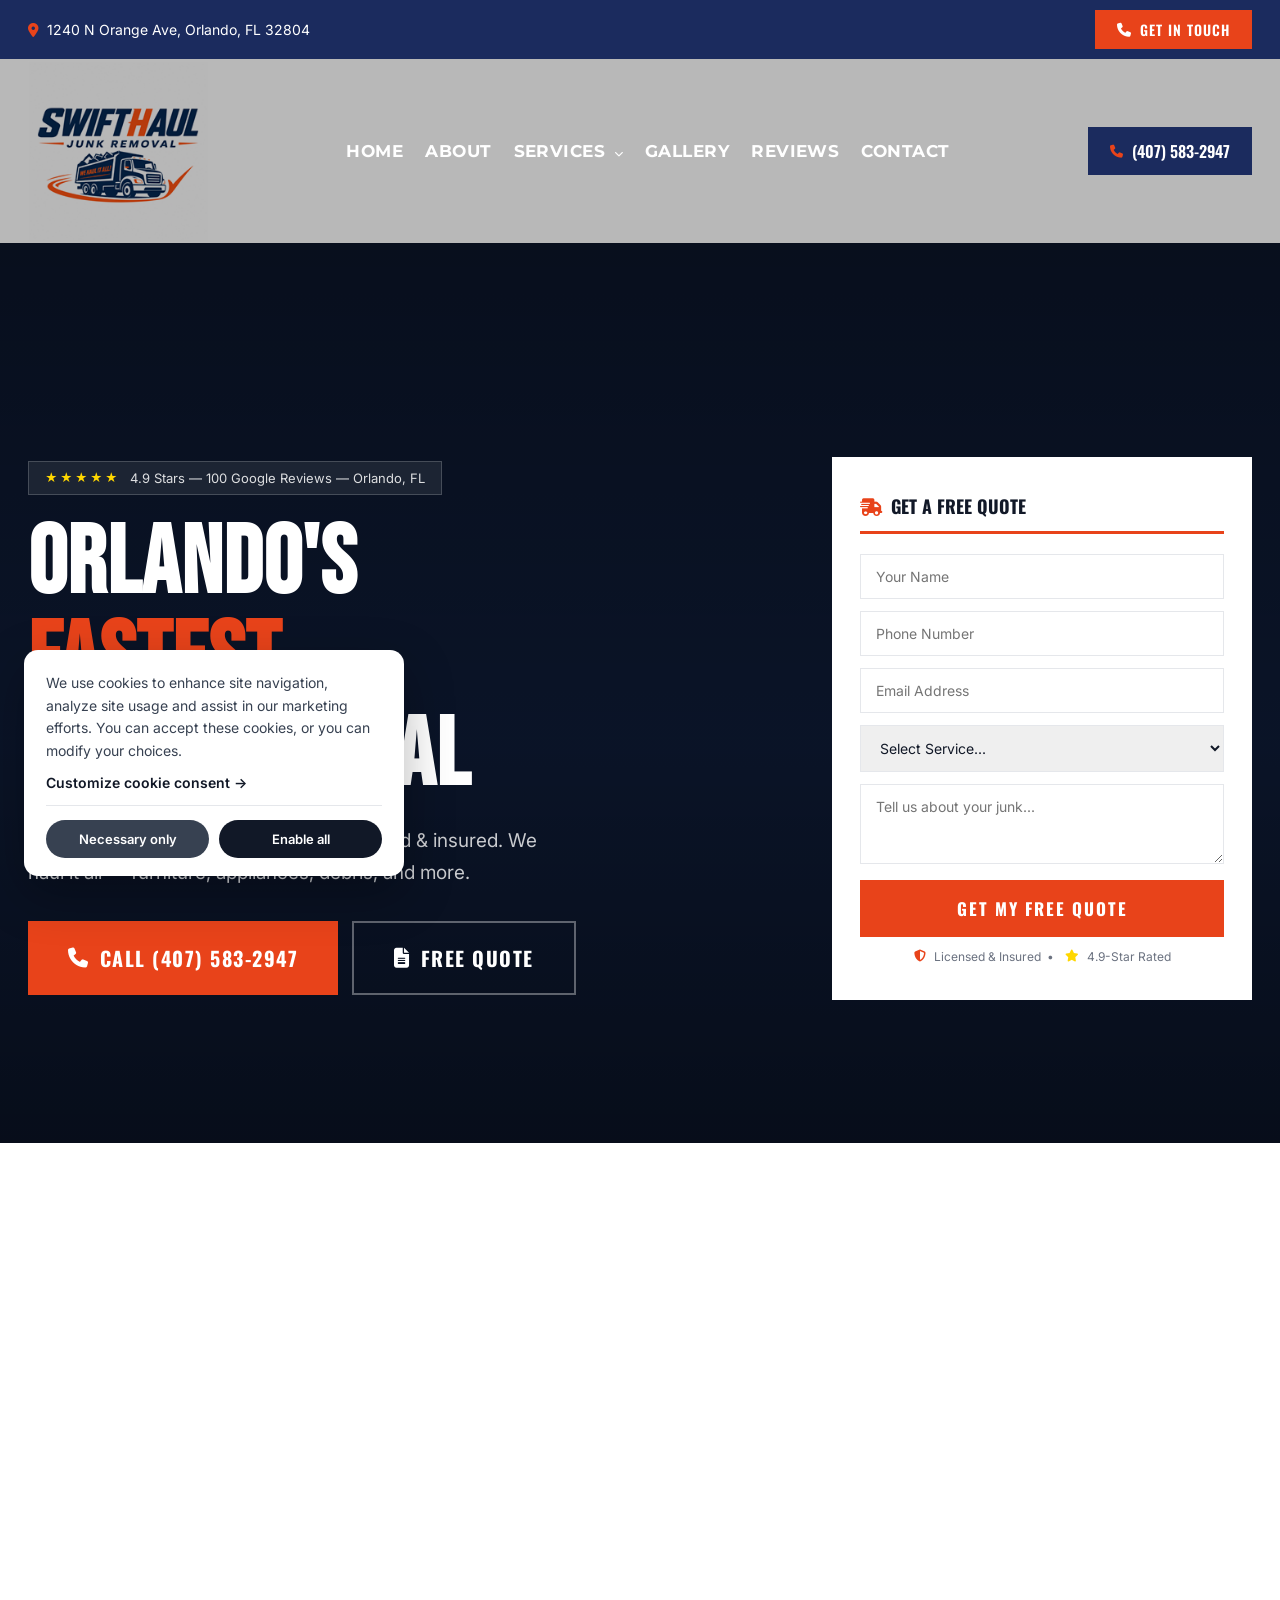
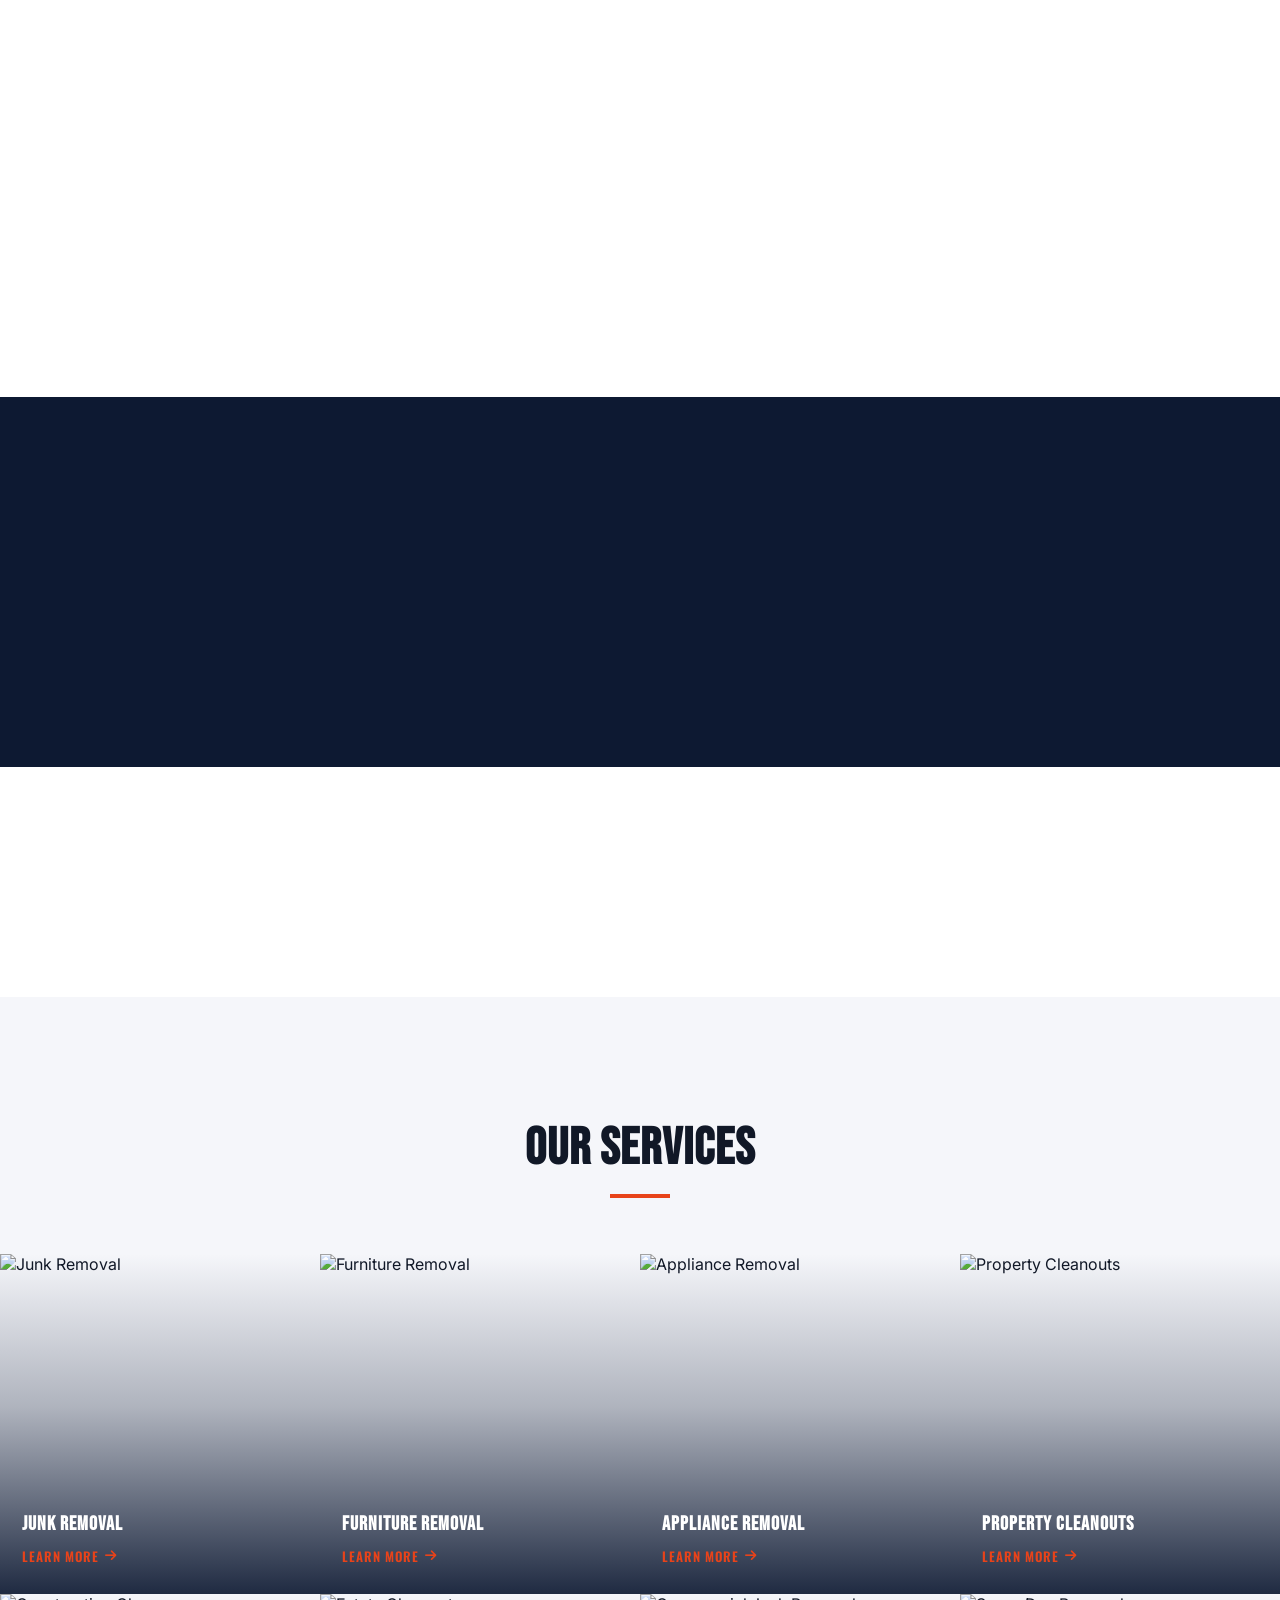
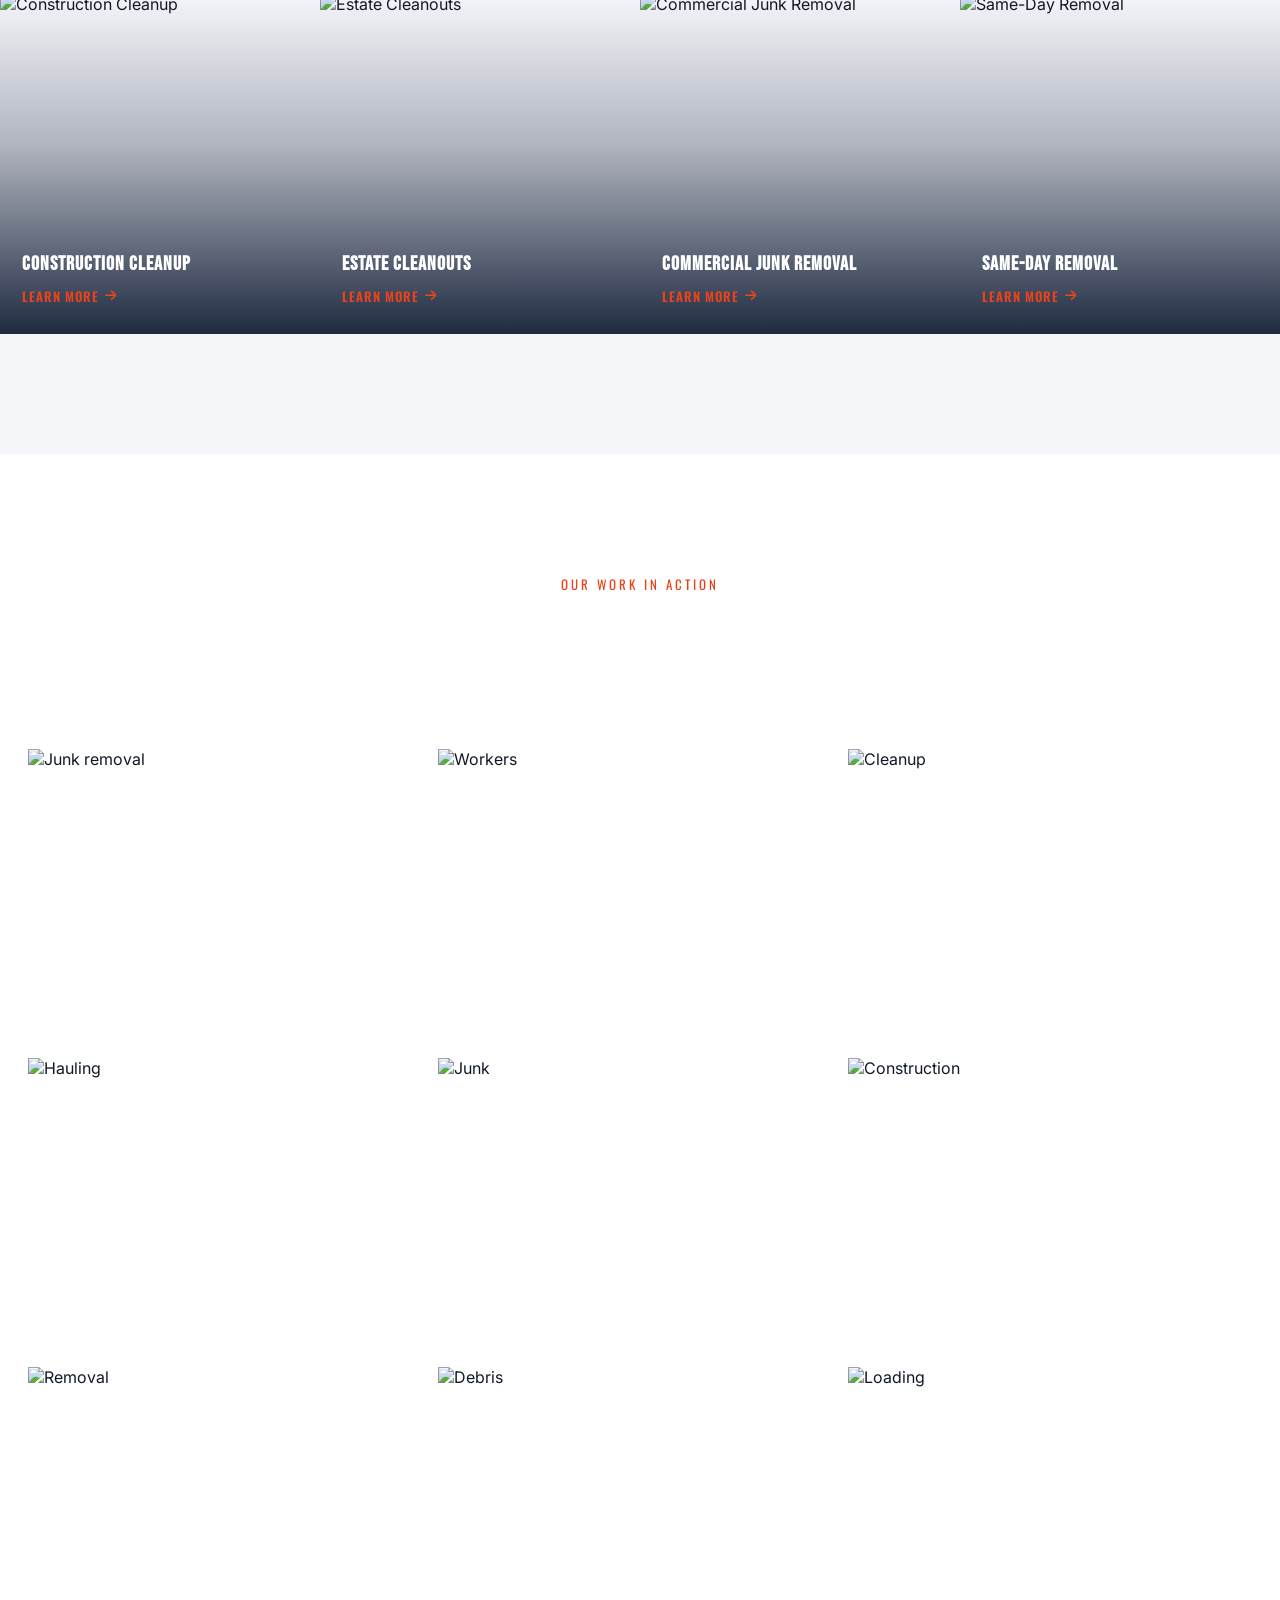
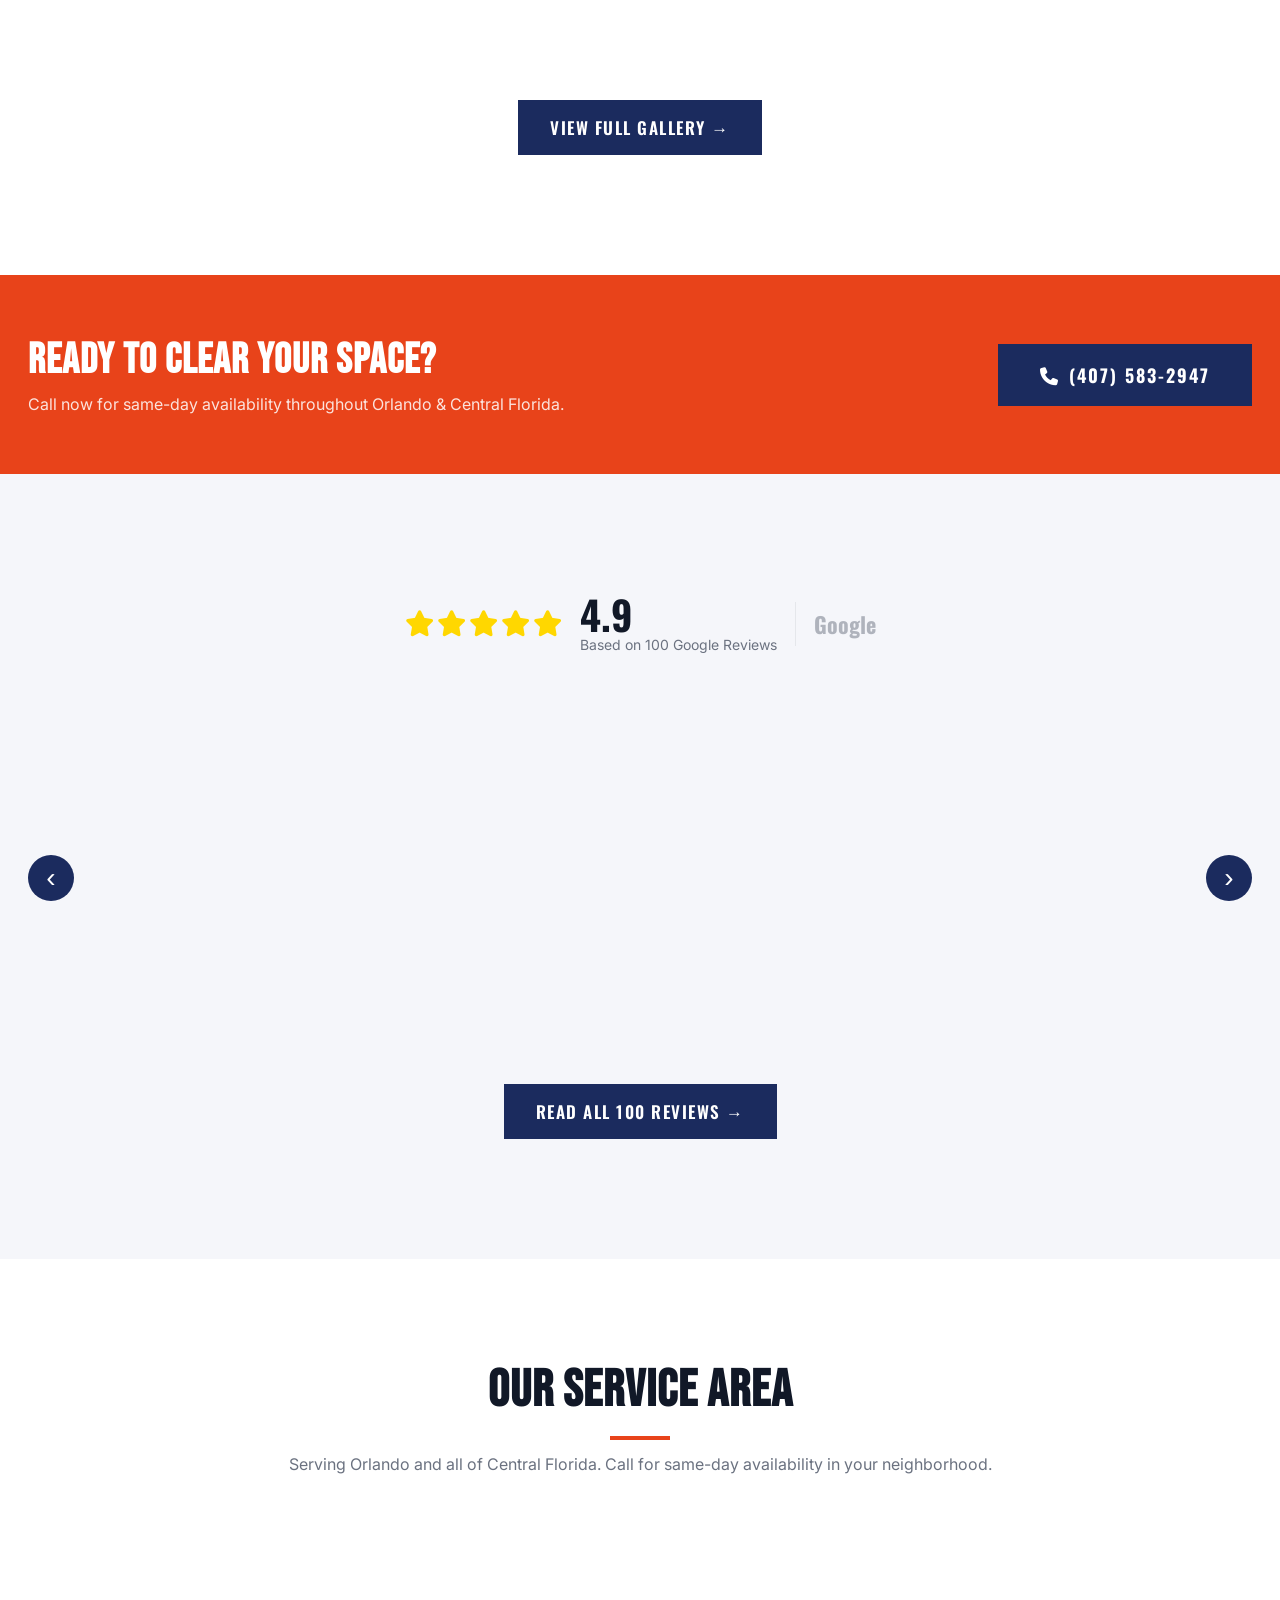
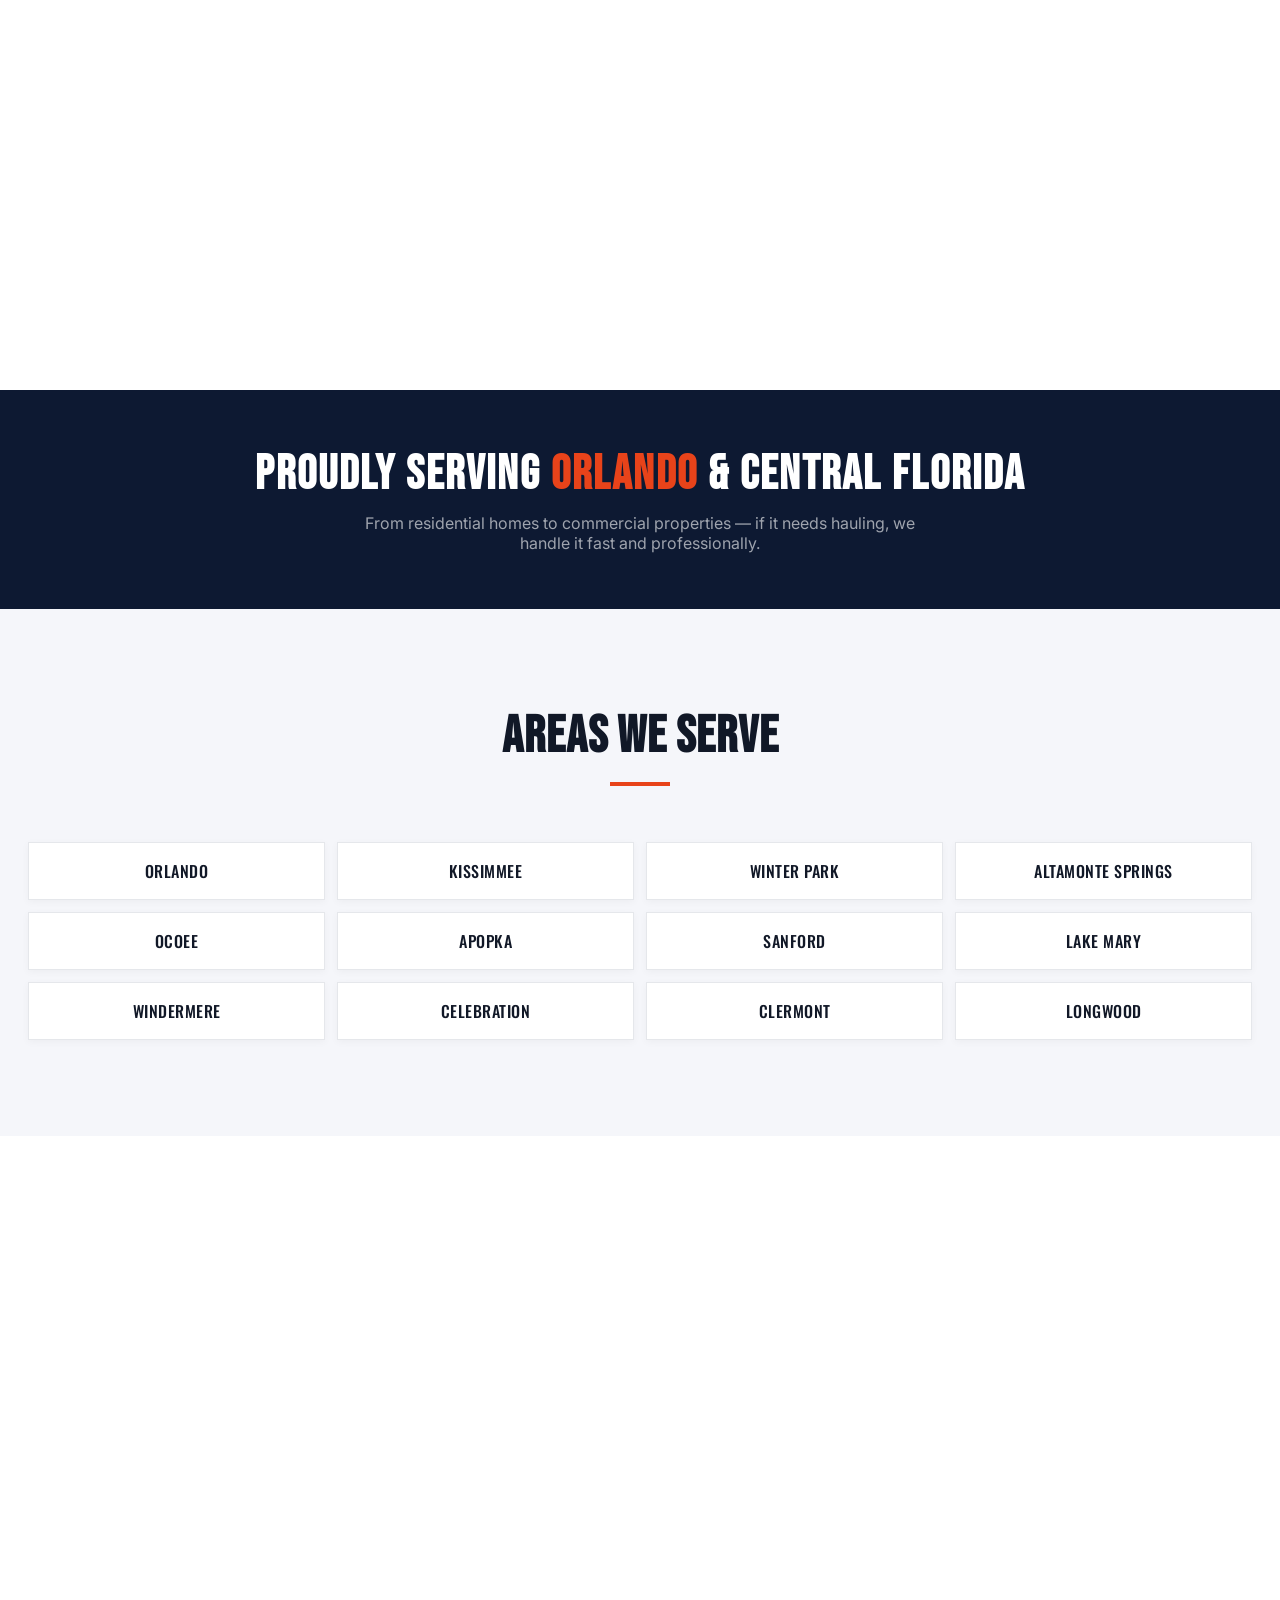
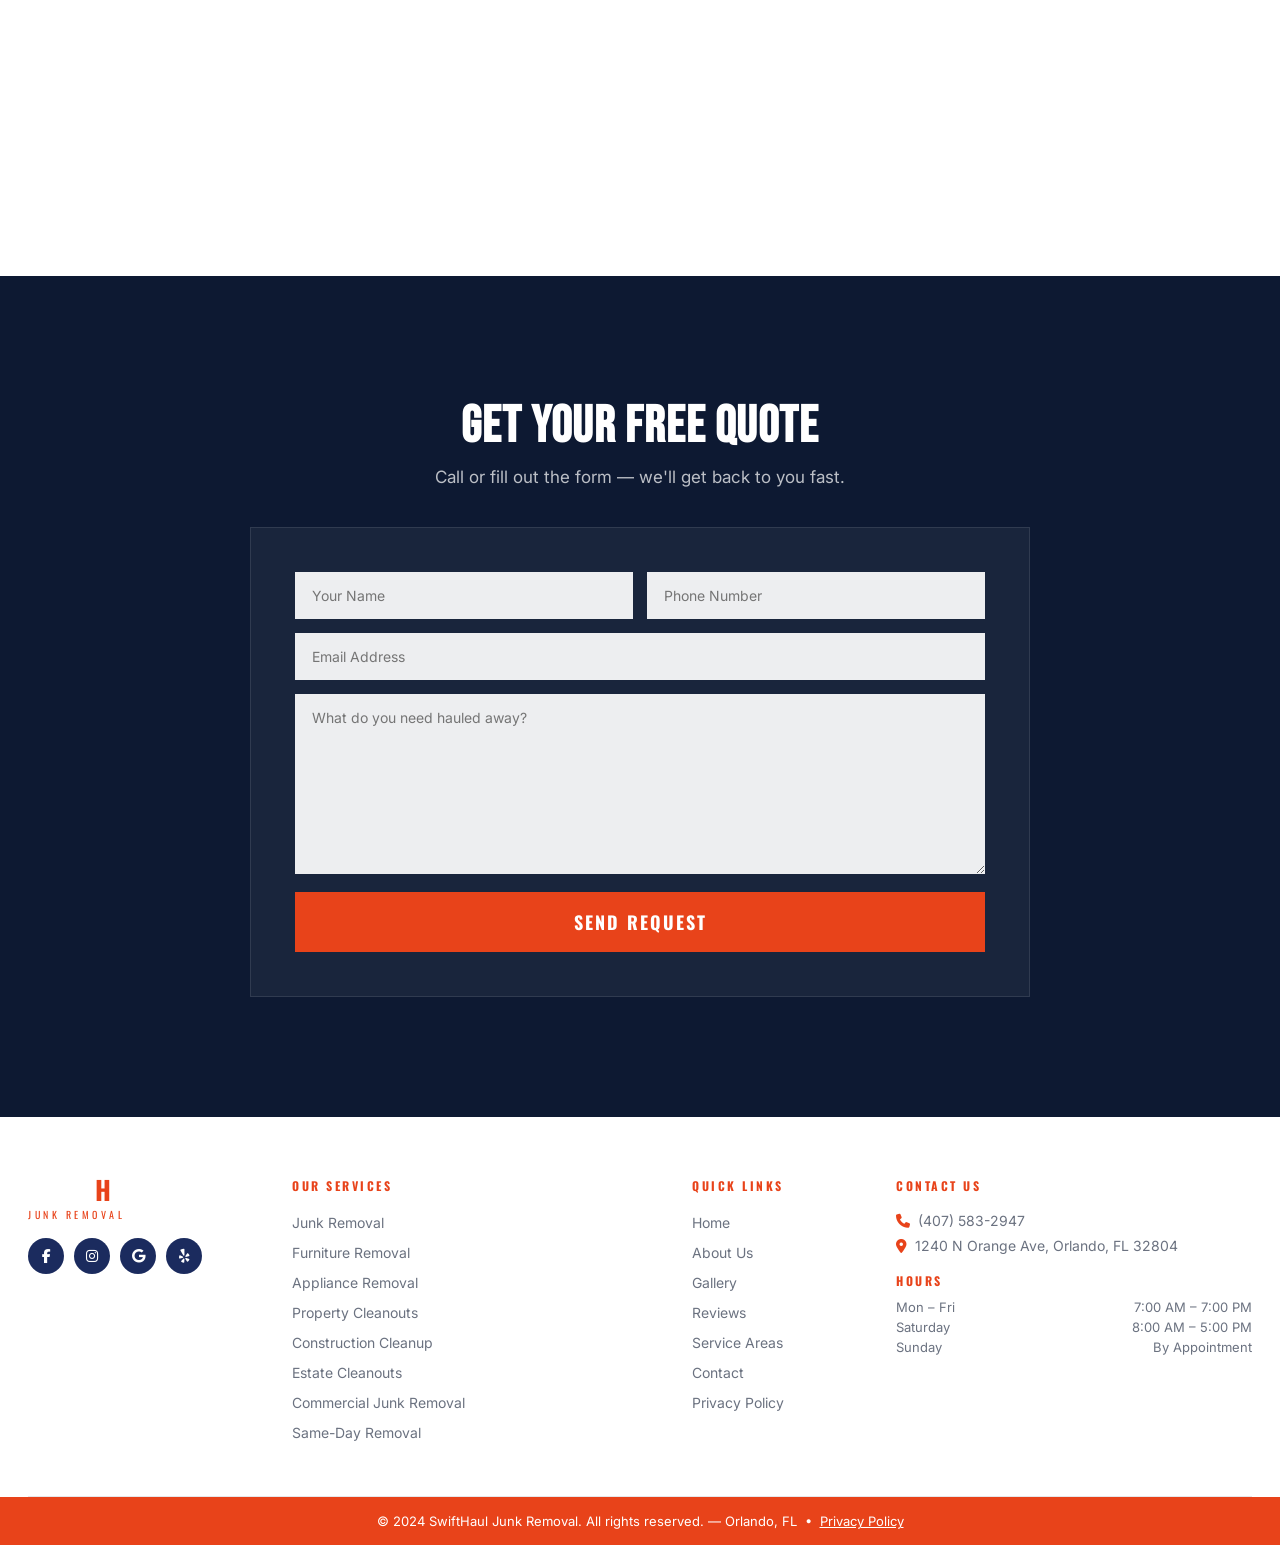
==== commit 9159e273: "feat: transparent glass navbar + smooth popup fade-in, popup fires at 60% scroll" ====
--- a/index.html
+++ b/index.html
@@ -15,9 +15,9 @@
 <script type="application/ld+json">{"@context":"https://schema.org","@type":"LocalBusiness","name":"SwiftHaul Junk Removal","telephone":"(407) 583-2947","address":{"@type":"PostalAddress","streetAddress":"1240 N Orange Ave","addressLocality":"Orlando","addressRegion":"FL","postalCode":"32804"},"aggregateRating":{"@type":"AggregateRating","ratingValue":"4.9","reviewCount":"100"}}</script>
 <style>
 *,*::before,*::after{box-sizing:border-box;margin:0;padding:0}:root{--navy:#1B2B5E;--navy-dk:#0d1932;--orange:#E8431A;--orange-dk:#c93610;--light:#F5F6FA;--dark:#111827;--gray:#6B7280;--border:#E5E7EB}html{scroll-behavior:smooth}body{font-family:'Inter',sans-serif;color:var(--dark);overflow-x:hidden}h1,h2,h3,h4{font-family:'Bebas Neue',sans-serif;letter-spacing:1px}a{text-decoration:none;color:inherit}img{max-width:100%;display:block}.container{max-width:1360px;margin:0 auto;padding:0 28px}.from-left{opacity:0;transform:translateX(-80px)}.from-right{opacity:0;transform:translateX(80px)}.from-bottom{opacity:0;transform:translateY(60px)}
-.popup-overlay{display:none;position:fixed;inset:0;background:rgba(0,0,0,.65);z-index:10000;align-items:center;justify-content:center;padding:20px}.popup-overlay.show{display:flex}.popup-box{display:grid;grid-template-columns:1fr 1fr;max-width:820px;width:100%;position:relative;box-shadow:0 24px 80px rgba(0,0,0,.4)}.popup-close{position:absolute;top:12px;right:14px;background:none;border:none;color:#fff;font-size:30px;cursor:pointer;z-index:2;line-height:1}.popup-left{background:var(--navy);padding:48px 36px;display:flex;flex-direction:column;justify-content:center}.pop-logo{font-family:'Oswald',sans-serif;font-size:22px;font-weight:700;letter-spacing:1px;margin-bottom:4px}.pop-logo .pn{color:#fff}.pop-logo .ph{color:var(--orange)}.pop-sub-txt{font-family:'Oswald',sans-serif;font-size:11px;letter-spacing:3px;color:rgba(255,255,255,.5);text-transform:uppercase;margin-bottom:24px}.popup-left h2{font-size:clamp(24px,3vw,36px);font-weight:700;text-transform:uppercase;color:#fff;line-height:1.05;margin-bottom:14px}.popup-left h2 span{color:var(--orange)}.popup-left p{font-size:14px;color:rgba(255,255,255,.72);line-height:1.7;margin-bottom:22px}.btn-pop{background:var(--orange);color:#fff;padding:14px 24px;font-family:'Oswald',sans-serif;font-size:17px;font-weight:700;letter-spacing:1.5px;text-transform:uppercase;display:block;text-align:center;transition:background .2s;margin-bottom:12px}.btn-pop:hover{background:var(--orange-dk)}.pop-tel{font-size:14px;color:rgba(255,255,255,.65);text-align:center}.popup-right{position:relative;overflow:hidden;min-height:380px}.popup-right img{width:100%;height:100%;object-fit:cover}
+.popup-overlay{display:flex;position:fixed;inset:0;background:rgba(0,0,0,.65);z-index:10000;align-items:center;justify-content:center;padding:20px;opacity:0;pointer-events:none;transition:opacity .5s ease}.popup-overlay.show{opacity:1;pointer-events:auto}.popup-box{display:grid;grid-template-columns:1fr 1fr;max-width:820px;width:100%;position:relative;box-shadow:0 24px 80px rgba(0,0,0,.4);transform:scale(.92) translateY(24px);transition:transform .5s cubic-bezier(.22,.68,0,1.2)}.popup-overlay.show .popup-box{transform:scale(1) translateY(0)}.popup-close{position:absolute;top:12px;right:14px;background:none;border:none;color:#fff;font-size:30px;cursor:pointer;z-index:2;line-height:1}.popup-left{background:var(--navy);padding:48px 36px;display:flex;flex-direction:column;justify-content:center}.pop-logo{font-family:'Oswald',sans-serif;font-size:22px;font-weight:700;letter-spacing:1px;margin-bottom:4px}.pop-logo .pn{color:#fff}.pop-logo .ph{color:var(--orange)}.pop-sub-txt{font-family:'Oswald',sans-serif;font-size:11px;letter-spacing:3px;color:rgba(255,255,255,.5);text-transform:uppercase;margin-bottom:24px}.popup-left h2{font-size:clamp(24px,3vw,36px);font-weight:700;text-transform:uppercase;color:#fff;line-height:1.05;margin-bottom:14px}.popup-left h2 span{color:var(--orange)}.popup-left p{font-size:14px;color:rgba(255,255,255,.72);line-height:1.7;margin-bottom:22px}.btn-pop{background:var(--orange);color:#fff;padding:14px 24px;font-family:'Oswald',sans-serif;font-size:17px;font-weight:700;letter-spacing:1.5px;text-transform:uppercase;display:block;text-align:center;transition:background .2s;margin-bottom:12px}.btn-pop:hover{background:var(--orange-dk)}.pop-tel{font-size:14px;color:rgba(255,255,255,.65);text-align:center}.popup-right{position:relative;overflow:hidden;min-height:380px}.popup-right img{width:100%;height:100%;object-fit:cover}
 .top-bar{background:var(--navy);color:#fff;padding:10px 0}.tb-inner{display:flex;align-items:center;justify-content:space-between}.tb-addr{display:flex;align-items:center;gap:8px;font-size:14px}.tb-addr i{color:var(--orange)}.tb-cta{background:var(--orange);color:#fff;padding:9px 22px;font-family:'Oswald',sans-serif;font-size:14px;font-weight:600;letter-spacing:1px;text-transform:uppercase;display:inline-flex;align-items:center;gap:8px;transition:background .2s}.tb-cta:hover{background:var(--orange-dk)}
-.navbar{background:#fff;position:sticky;top:0;z-index:11000;box-shadow:0 2px 16px rgba(0,0,0,.08)}.nav-inner{display:flex;align-items:center;justify-content:space-between;padding:2px 28px;max-width:1360px;margin:0 auto;gap:16px}.nav-logo{display:flex;align-items:center;flex-shrink:0}.logo-fallback{display:none;flex-direction:column}.logo-main{font-family:'Oswald',sans-serif;font-size:32px;font-weight:700;line-height:1;letter-spacing:1px}.logo-main .ls{color:var(--navy)}.logo-main .lh{color:var(--orange)}.logo-sub{font-family:'Oswald',sans-serif;font-size:11px;letter-spacing:3.5px;color:var(--orange);text-transform:uppercase;margin-top:4px}.nav-links{display:flex;align-items:center;gap:22px;list-style:none}.nav-links a{font-family:'Montserrat',sans-serif;font-size:17px;font-weight:700;text-transform:uppercase;letter-spacing:.45px;color:var(--dark);position:relative;padding-bottom:3px;transition:color .2s}.nav-links>li>a::after{content:'';position:absolute;bottom:0;left:0;width:0;height:2px;background:var(--orange);transition:width .2s}.nav-links>li>a:hover{color:var(--orange)}.nav-links>li>a:hover::after{width:100%}.has-dd{position:relative}.dropdown-menu{display:none;position:absolute;top:calc(100% + 6px);left:0;background:#fff;min-width:230px;box-shadow:0 8px 28px rgba(0,0,0,.15);border-top:3px solid var(--orange);z-index:500;list-style:none;padding:6px 0}.has-dd:hover .dropdown-menu{display:block}.dropdown-menu li a{display:block;padding:11px 18px;font-family:'Inter',sans-serif;font-size:13px;font-weight:500;color:var(--dark);text-transform:none;letter-spacing:0;white-space:nowrap;transition:background .15s,color .15s;position:static}.dropdown-menu li a::after{display:none!important}.dropdown-menu li a:hover{background:var(--light);color:var(--orange)}.dd-arrow{font-size:9px;margin-left:3px;transition:transform .2s;display:inline-block}.has-dd:hover .dd-arrow{transform:rotate(180deg)}.nav-phone{display:flex;align-items:center;gap:9px;background:var(--navy);color:#fff;padding:12px 22px;font-family:'Oswald',sans-serif;font-size:16px;font-weight:600;transition:background .2s;flex-shrink:0}.nav-phone i{color:var(--orange);font-size:13px}.nav-phone:hover{background:var(--orange)}.nav-phone:hover i{color:#fff}.hamburger{display:none;flex-direction:column;gap:5px;cursor:pointer;padding:4px}.hamburger span{width:26px;height:2px;background:var(--navy);display:block}
+.navbar{background:rgba(0,0,0,.28);backdrop-filter:blur(12px);-webkit-backdrop-filter:blur(12px);position:sticky;top:0;z-index:11000;}.nav-inner{display:flex;align-items:center;justify-content:space-between;padding:2px 28px;max-width:1360px;margin:0 auto;gap:16px}.nav-logo{display:flex;align-items:center;flex-shrink:0}.logo-fallback{display:none;flex-direction:column}.logo-main{font-family:'Oswald',sans-serif;font-size:32px;font-weight:700;line-height:1;letter-spacing:1px}.logo-main .ls{color:#fff}.logo-main .lh{color:var(--orange)}.logo-sub{font-family:'Oswald',sans-serif;font-size:11px;letter-spacing:3.5px;color:var(--orange);text-transform:uppercase;margin-top:4px}.nav-links{display:flex;align-items:center;gap:22px;list-style:none}.nav-links a{font-family:'Montserrat',sans-serif;font-size:17px;font-weight:700;text-transform:uppercase;letter-spacing:.45px;color:#fff;position:relative;padding-bottom:3px;transition:color .2s}.nav-links>li>a::after{content:'';position:absolute;bottom:0;left:0;width:0;height:2px;background:var(--orange);transition:width .2s}.nav-links>li>a:hover{color:var(--orange)}.nav-links>li>a:hover::after{width:100%}.has-dd{position:relative}.dropdown-menu{display:none;position:absolute;top:calc(100% + 6px);left:0;background:#fff;min-width:230px;box-shadow:0 8px 28px rgba(0,0,0,.15);border-top:3px solid var(--orange);z-index:500;list-style:none;padding:6px 0}.has-dd:hover .dropdown-menu{display:block}.dropdown-menu li a{display:block;padding:11px 18px;font-family:'Inter',sans-serif;font-size:13px;font-weight:500;color:var(--dark);text-transform:none;letter-spacing:0;white-space:nowrap;transition:background .15s,color .15s;position:static}.dropdown-menu li a::after{display:none!important}.dropdown-menu li a:hover{background:var(--light);color:var(--orange)}.dd-arrow{font-size:9px;margin-left:3px;transition:transform .2s;display:inline-block}.has-dd:hover .dd-arrow{transform:rotate(180deg)}.nav-phone{display:flex;align-items:center;gap:9px;background:var(--navy);color:#fff;padding:12px 22px;font-family:'Oswald',sans-serif;font-size:16px;font-weight:600;transition:background .2s;flex-shrink:0}.nav-phone i{color:var(--orange);font-size:13px}.nav-phone:hover{background:var(--orange)}.nav-phone:hover i{color:#fff}.hamburger{display:none;flex-direction:column;gap:5px;cursor:pointer;padding:4px}.hamburger span{width:26px;height:2px;background:#fff;display:block}
 .mob-overlay{display:none;position:fixed;inset:0;background:rgba(0,0,0,.55);z-index:9000}.mob-overlay.open{display:block}.mob-drawer{position:fixed;top:0;right:-100%;width:300px;height:100vh;background:var(--navy);z-index:9001;padding:60px 28px 28px;display:flex;flex-direction:column;overflow-y:auto;transition:right .3s}.mob-drawer.open{right:0}.mob-close{position:absolute;top:18px;right:20px;color:#fff;font-size:22px;cursor:pointer;background:none;border:none}.mob-drawer a{font-family:'Montserrat',sans-serif;font-size:17px;font-weight:500;text-transform:uppercase;color:#fff;padding:11px 0;border-bottom:1px solid rgba(255,255,255,.1);transition:color .2s}.mob-drawer a:hover{color:var(--orange)}.mob-drawer a.mob-sub{font-size:13px;padding:8px 0 8px 16px;opacity:.75;font-weight:400;border:none}.mob-phone-link{color:var(--orange)!important;margin-top:16px;font-weight:600}
 .hero{position:relative;height:100vh;min-height:680px;overflow:hidden;background:var(--navy-dk);display:flex;align-items:center}.hero-vid-wrap{position:absolute;inset:0;z-index:0;overflow:hidden}.hero-video{position:absolute;inset:0;width:100%;height:100%;object-fit:cover}.hero-overlay{position:absolute;inset:0;background:linear-gradient(to bottom,rgba(0,0,0,.42) 0%,rgba(0,0,0,.22) 55%,rgba(0,0,0,.48) 100%);z-index:1}.hero-in{position:relative;z-index:2;width:100%;padding-top:70px}.hero-grid{display:grid;grid-template-columns:1fr 420px;gap:60px;align-items:center}.hero-badge{display:inline-flex;align-items:center;gap:10px;background:rgba(255,255,255,.08);border:1px solid rgba(255,255,255,.18);padding:8px 16px;margin-bottom:22px}.hero-badge .stars{color:#FFD700;font-size:12px;letter-spacing:2px}.hero-badge span{font-size:13px;color:rgba(255,255,255,.85)}.hero h1{font-size:clamp(60px,7.5vw,96px);font-weight:700;text-transform:uppercase;color:#fff;line-height:1.0;margin-bottom:20px}.hero h1 span{color:var(--orange)}.hero-sub{font-size:19px;color:rgba(255,255,255,.78);line-height:1.7;margin-bottom:32px;max-width:540px}.hero-btns{display:flex;gap:14px;flex-wrap:wrap}.btn-hero{background:var(--orange);color:#fff;padding:20px 40px;font-family:'Oswald',sans-serif;font-size:20px;font-weight:700;letter-spacing:1.5px;text-transform:uppercase;display:inline-flex;align-items:center;gap:10px;transition:background .2s}.btn-hero:hover{background:var(--orange-dk)}.btn-hero-outline{background:transparent;color:#fff;border:2px solid rgba(255,255,255,.35);padding:20px 40px;font-family:'Oswald',sans-serif;font-size:20px;font-weight:700;letter-spacing:1.5px;text-transform:uppercase;display:inline-flex;align-items:center;gap:10px;transition:all .2s}.btn-hero-outline:hover{border-color:#fff;background:rgba(255,255,255,.08)}
 .quote-card{background:#fff;padding:36px 28px}.qc-head{font-family:'Oswald',sans-serif;font-size:18px;font-weight:700;text-transform:uppercase;color:var(--dark);margin-bottom:20px;border-bottom:3px solid var(--orange);padding-bottom:12px}.qc-form input,.qc-form select{width:100%;padding:13px 15px;border:1px solid var(--border);font-family:'Inter',sans-serif;font-size:14px;color:var(--dark);margin-bottom:12px;outline:none;transition:border .2s}.qc-form input:focus,.qc-form select:focus{border-color:var(--orange)}.qc-form textarea{width:100%;padding:13px 15px;border:1px solid var(--border);font-family:'Inter',sans-serif;font-size:14px;color:var(--dark);margin-bottom:12px;outline:none;resize:vertical;min-height:80px}.btn-quote{width:100%;background:var(--orange);color:#fff;border:none;padding:16px;font-family:'Oswald',sans-serif;font-size:17px;font-weight:700;letter-spacing:2px;text-transform:uppercase;cursor:pointer;transition:background .2s}.btn-quote:hover{background:var(--orange-dk)}.qc-trust{display:flex;align-items:center;justify-content:center;gap:8px;margin-top:12px;font-size:12px;color:var(--gray)}.qc-trust i{color:var(--orange)}
@@ -68,7 +68,7 @@
 gsap.utils.toArray('.from-left').forEach(el=>{gsap.to(el,{opacity:1,x:0,duration:.9,ease:'power2.out',scrollTrigger:{trigger:el,start:'top 85%',once:true}});});
 gsap.utils.toArray('.from-right').forEach(el=>{gsap.to(el,{opacity:1,x:0,duration:.9,ease:'power2.out',scrollTrigger:{trigger:el,start:'top 85%',once:true}});});
 gsap.utils.toArray('.from-bottom').forEach((el,i)=>{gsap.to(el,{opacity:1,y:0,duration:.7,ease:'power2.out',delay:(i%4)*.07,scrollTrigger:{trigger:el,start:'top 88%',once:true}});});
-window.addEventListener('scroll',function onScroll(){const pct=(window.scrollY/(document.body.scrollHeight-window.innerHeight))*100;if(pct>30){setTimeout(()=>document.getElementById('popup').classList.add('show'),1500);window.removeEventListener('scroll',onScroll);}},{passive:true});
+window.addEventListener('scroll',function onScroll(){const pct=(window.scrollY/(document.body.scrollHeight-window.innerHeight))*100;if(pct>60){setTimeout(()=>document.getElementById('popup').classList.add('show'),2000);window.removeEventListener('scroll',onScroll);}},{passive:true});
 const pop=document.getElementById('popup');
 document.getElementById('popupClose').onclick=()=>pop.classList.remove('show');
 document.getElementById('popupCta').onclick=()=>pop.classList.remove('show');
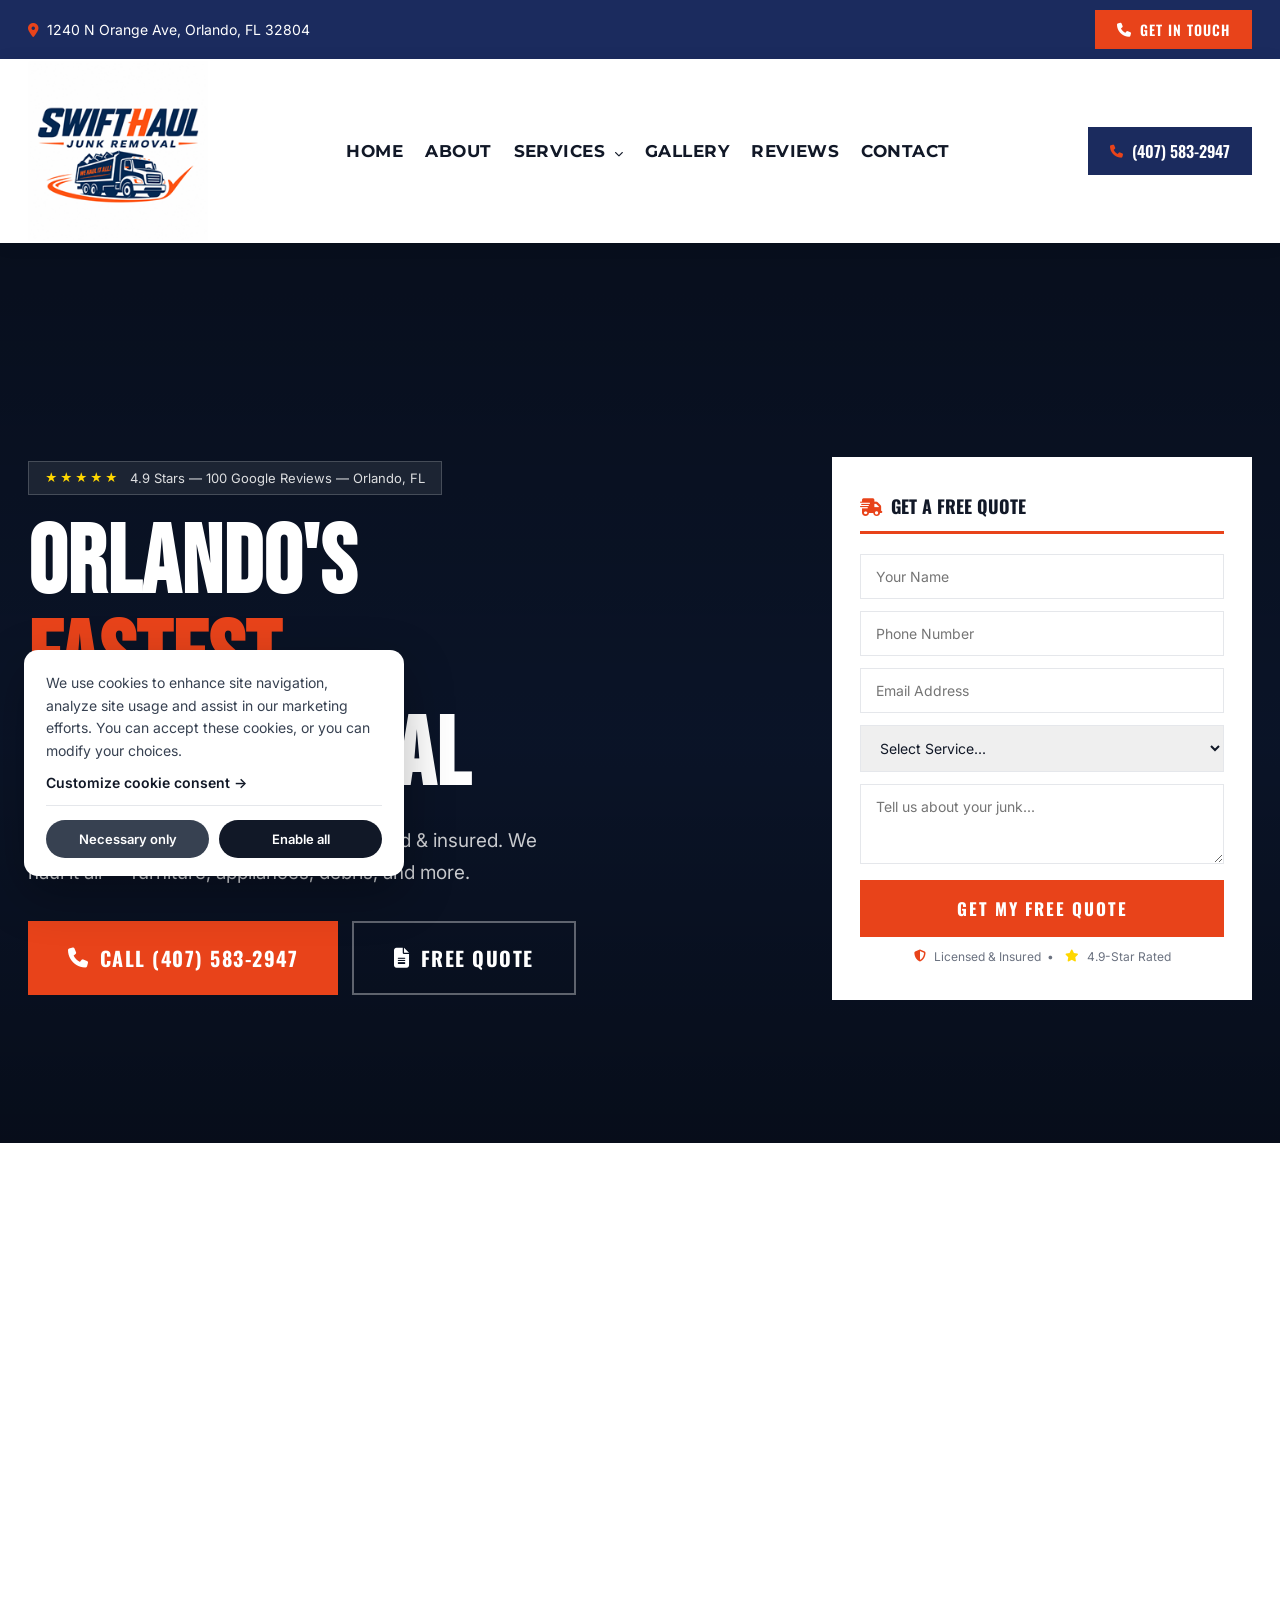
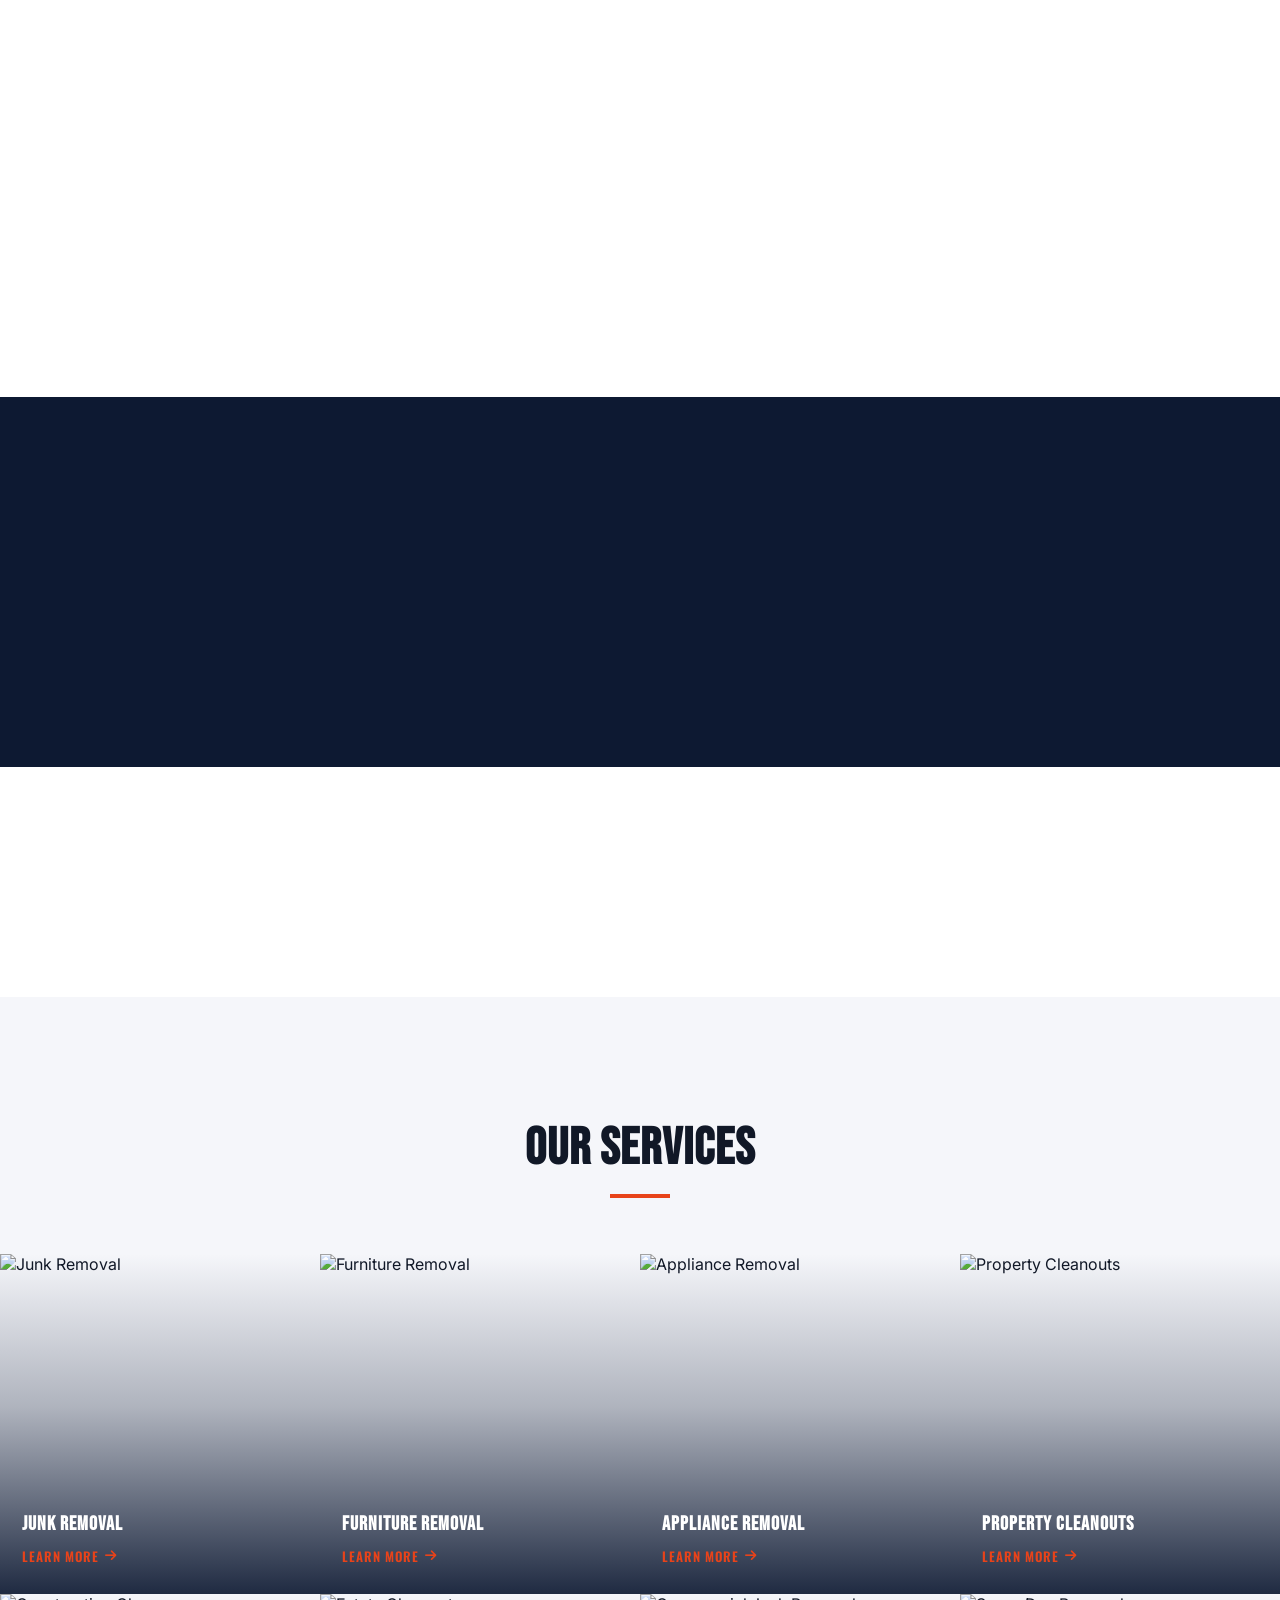
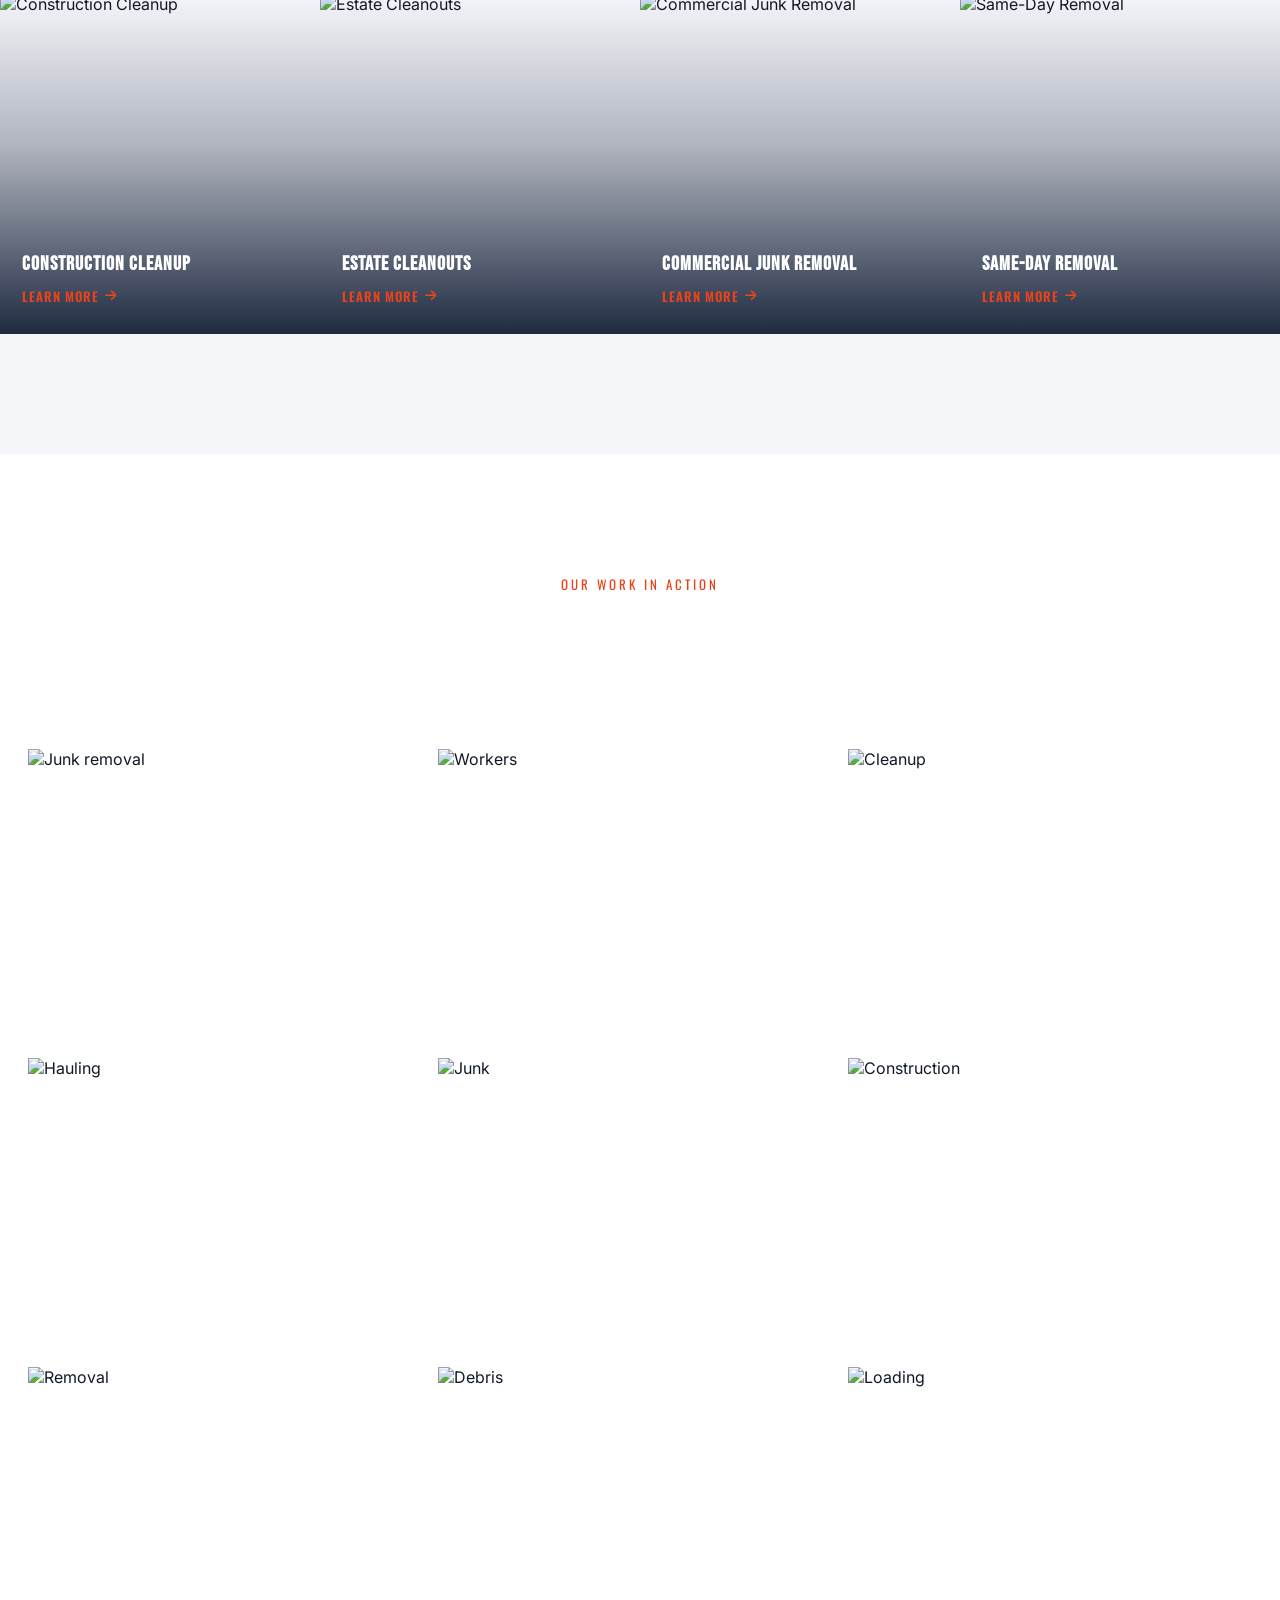
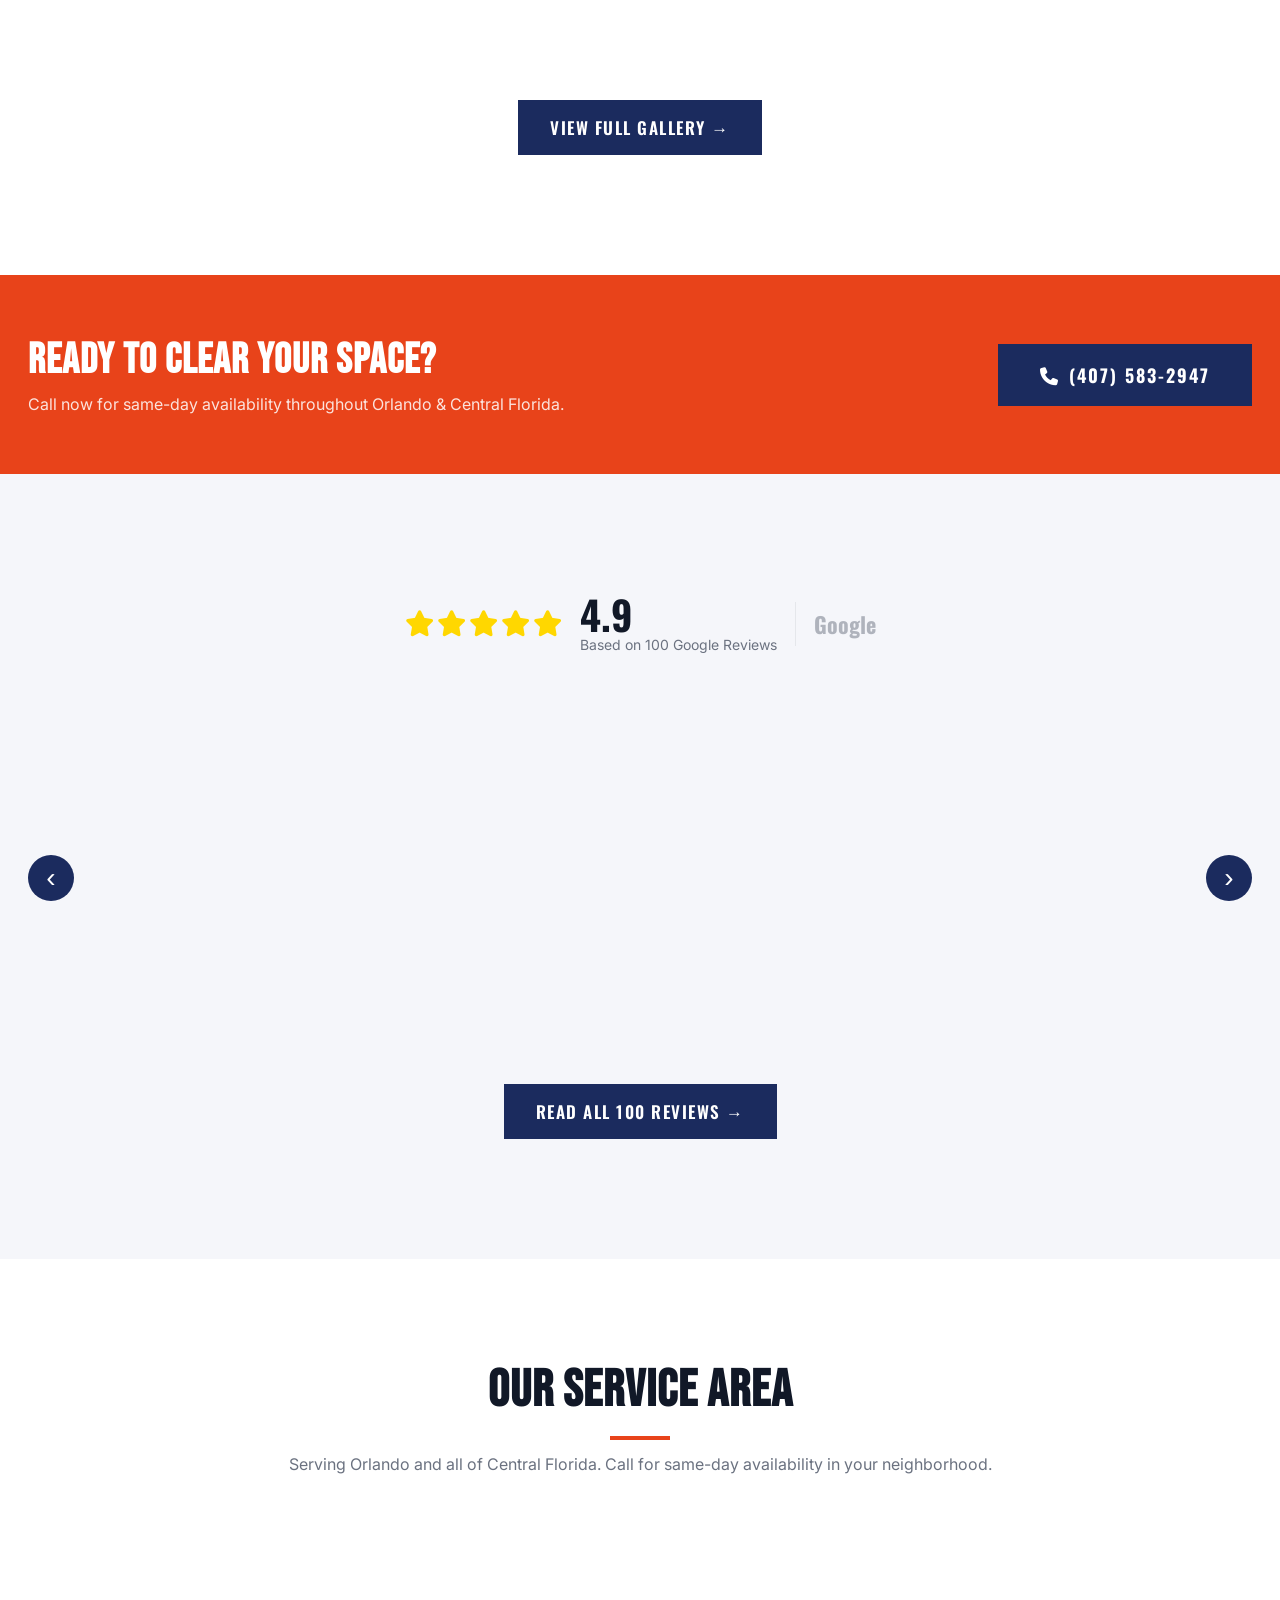
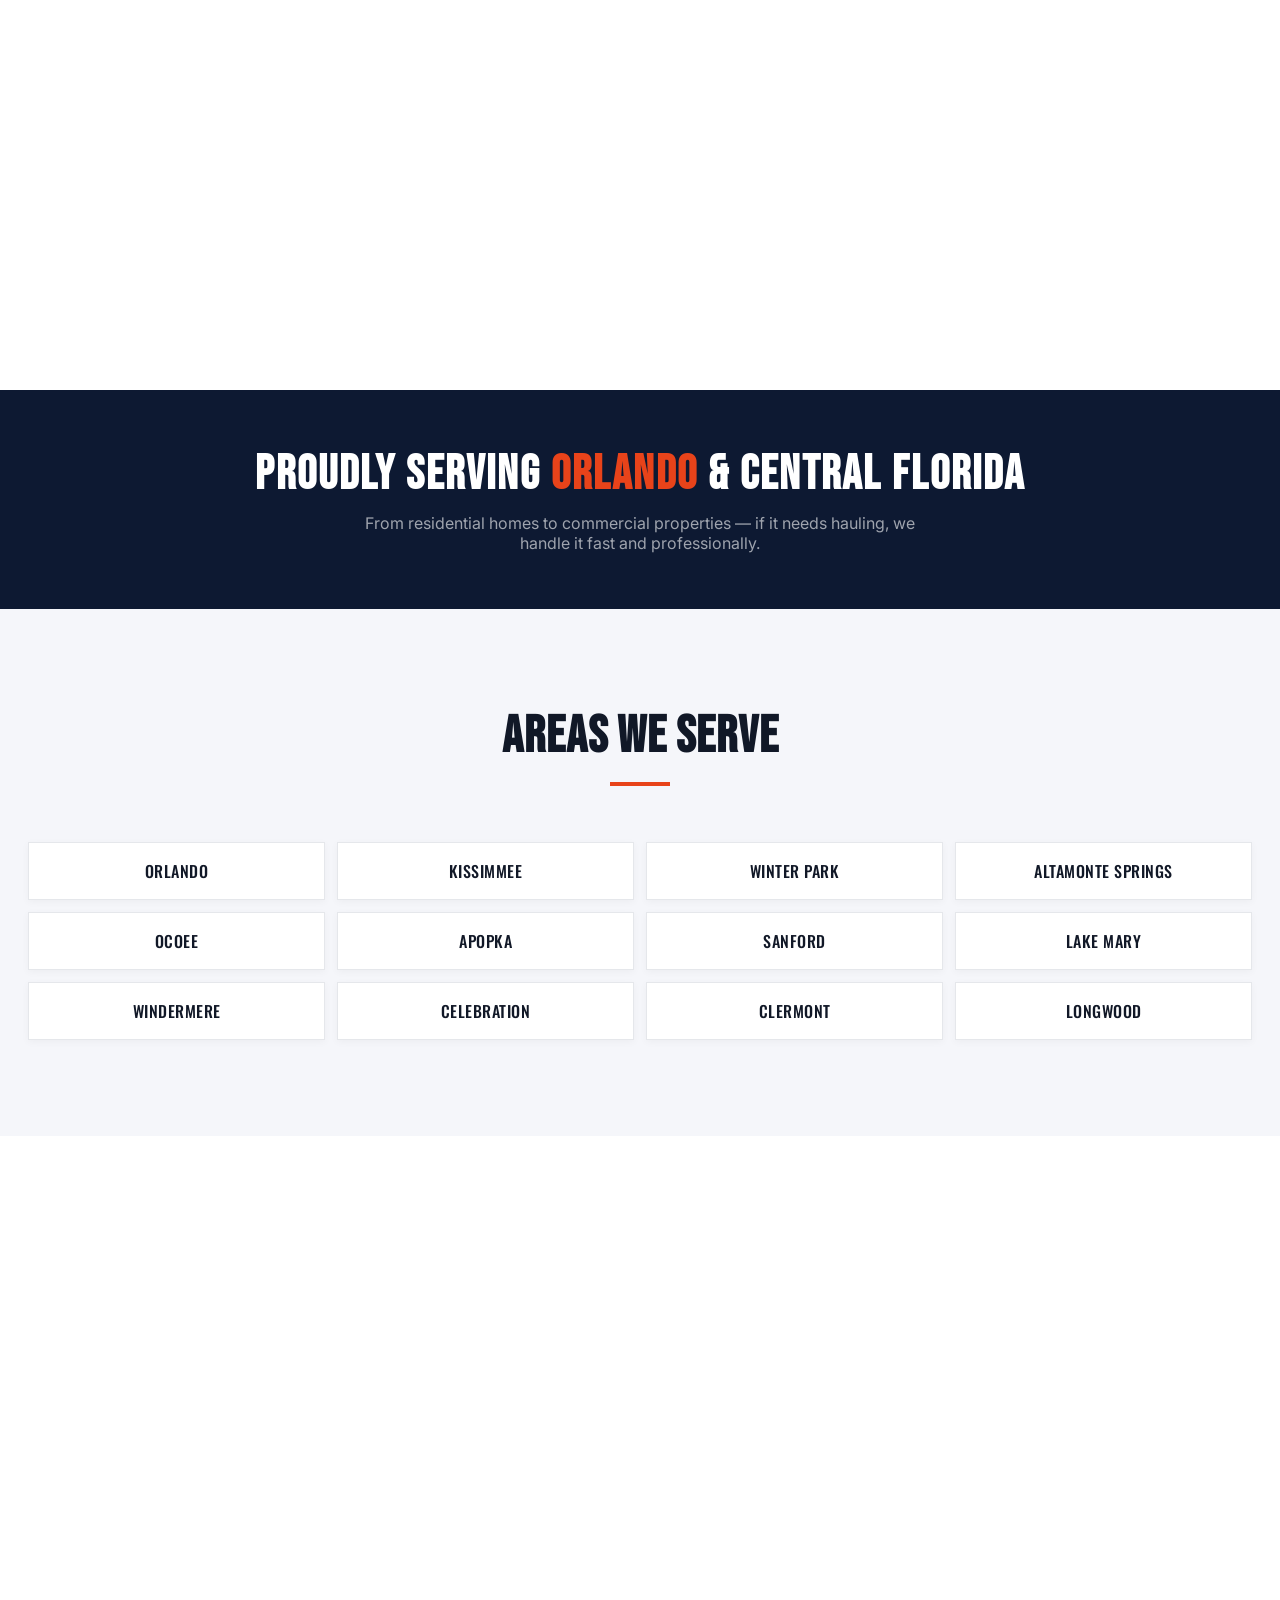
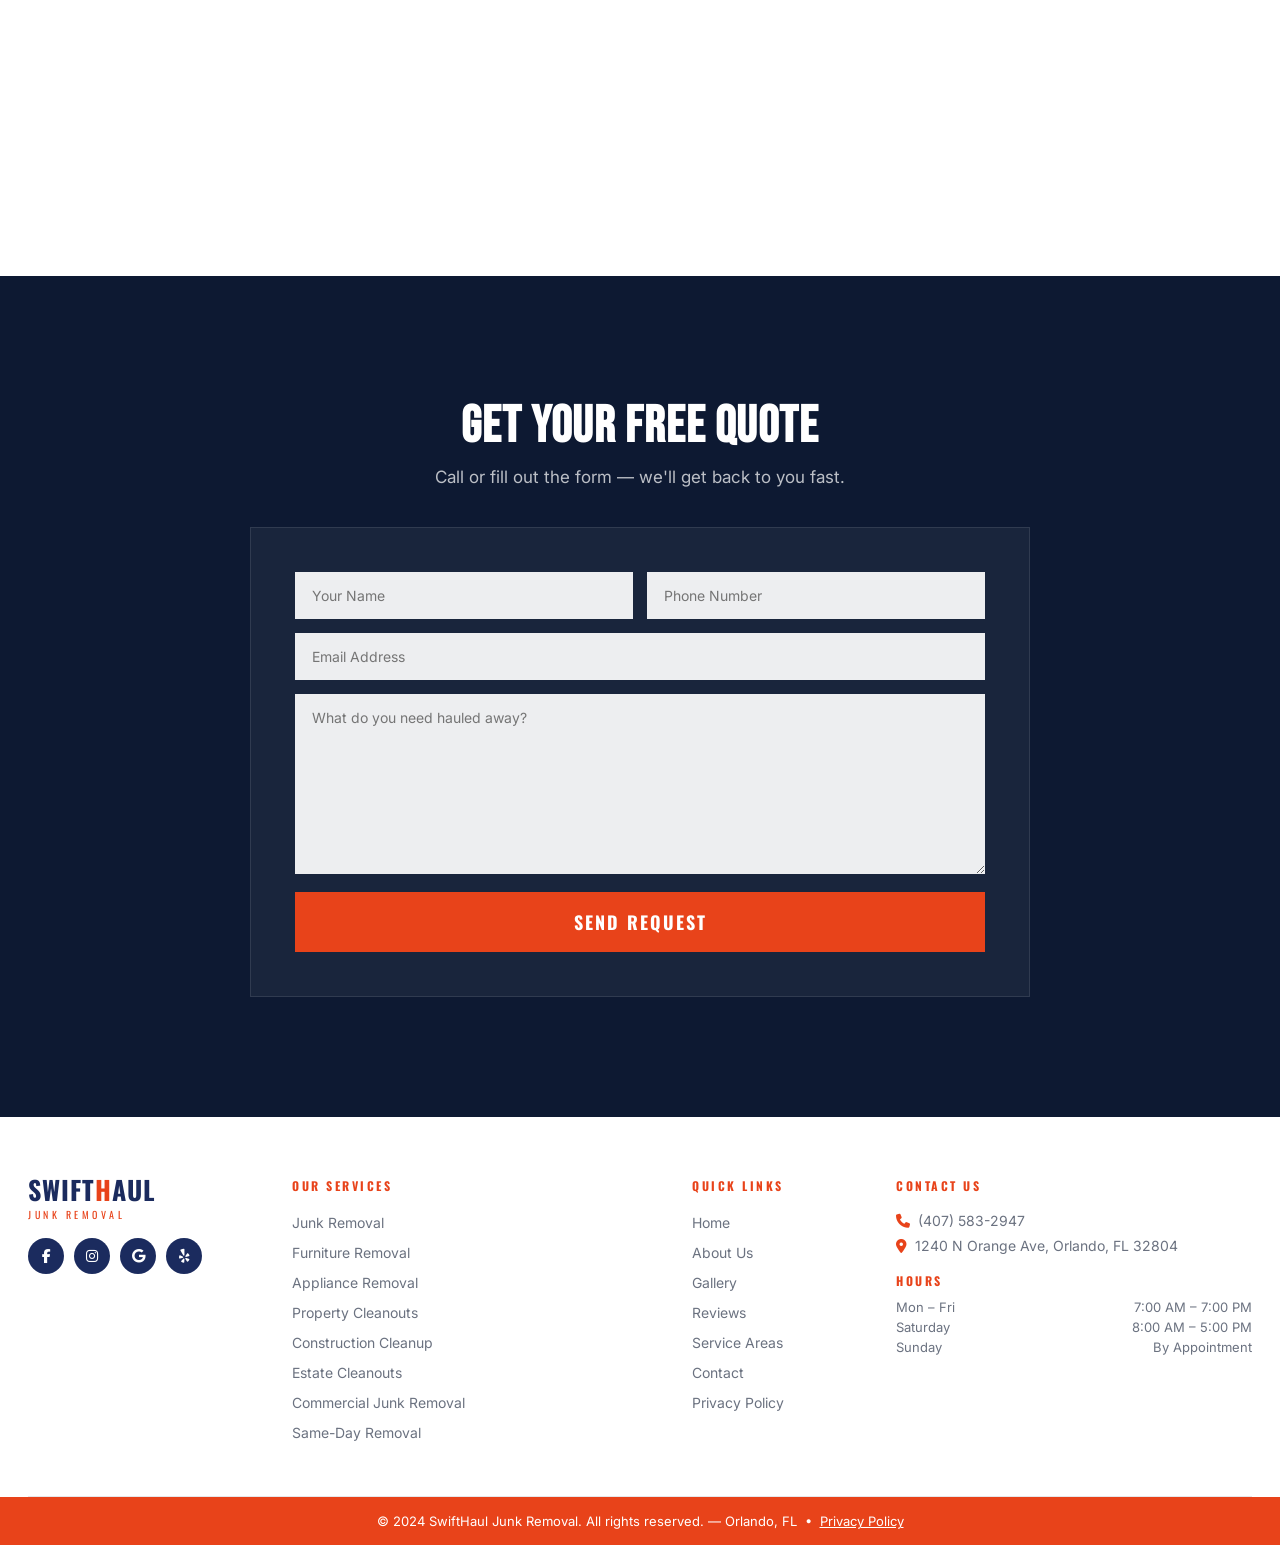
==== commit 8b67dedf: "fix: navbar white at top, transparent glass on scroll, reverts when back at top" ====
--- a/index.html
+++ b/index.html
@@ -17,7 +17,7 @@
 *,*::before,*::after{box-sizing:border-box;margin:0;padding:0}:root{--navy:#1B2B5E;--navy-dk:#0d1932;--orange:#E8431A;--orange-dk:#c93610;--light:#F5F6FA;--dark:#111827;--gray:#6B7280;--border:#E5E7EB}html{scroll-behavior:smooth}body{font-family:'Inter',sans-serif;color:var(--dark);overflow-x:hidden}h1,h2,h3,h4{font-family:'Bebas Neue',sans-serif;letter-spacing:1px}a{text-decoration:none;color:inherit}img{max-width:100%;display:block}.container{max-width:1360px;margin:0 auto;padding:0 28px}.from-left{opacity:0;transform:translateX(-80px)}.from-right{opacity:0;transform:translateX(80px)}.from-bottom{opacity:0;transform:translateY(60px)}
 .popup-overlay{display:flex;position:fixed;inset:0;background:rgba(0,0,0,.65);z-index:10000;align-items:center;justify-content:center;padding:20px;opacity:0;pointer-events:none;transition:opacity .5s ease}.popup-overlay.show{opacity:1;pointer-events:auto}.popup-box{display:grid;grid-template-columns:1fr 1fr;max-width:820px;width:100%;position:relative;box-shadow:0 24px 80px rgba(0,0,0,.4);transform:scale(.92) translateY(24px);transition:transform .5s cubic-bezier(.22,.68,0,1.2)}.popup-overlay.show .popup-box{transform:scale(1) translateY(0)}.popup-close{position:absolute;top:12px;right:14px;background:none;border:none;color:#fff;font-size:30px;cursor:pointer;z-index:2;line-height:1}.popup-left{background:var(--navy);padding:48px 36px;display:flex;flex-direction:column;justify-content:center}.pop-logo{font-family:'Oswald',sans-serif;font-size:22px;font-weight:700;letter-spacing:1px;margin-bottom:4px}.pop-logo .pn{color:#fff}.pop-logo .ph{color:var(--orange)}.pop-sub-txt{font-family:'Oswald',sans-serif;font-size:11px;letter-spacing:3px;color:rgba(255,255,255,.5);text-transform:uppercase;margin-bottom:24px}.popup-left h2{font-size:clamp(24px,3vw,36px);font-weight:700;text-transform:uppercase;color:#fff;line-height:1.05;margin-bottom:14px}.popup-left h2 span{color:var(--orange)}.popup-left p{font-size:14px;color:rgba(255,255,255,.72);line-height:1.7;margin-bottom:22px}.btn-pop{background:var(--orange);color:#fff;padding:14px 24px;font-family:'Oswald',sans-serif;font-size:17px;font-weight:700;letter-spacing:1.5px;text-transform:uppercase;display:block;text-align:center;transition:background .2s;margin-bottom:12px}.btn-pop:hover{background:var(--orange-dk)}.pop-tel{font-size:14px;color:rgba(255,255,255,.65);text-align:center}.popup-right{position:relative;overflow:hidden;min-height:380px}.popup-right img{width:100%;height:100%;object-fit:cover}
 .top-bar{background:var(--navy);color:#fff;padding:10px 0}.tb-inner{display:flex;align-items:center;justify-content:space-between}.tb-addr{display:flex;align-items:center;gap:8px;font-size:14px}.tb-addr i{color:var(--orange)}.tb-cta{background:var(--orange);color:#fff;padding:9px 22px;font-family:'Oswald',sans-serif;font-size:14px;font-weight:600;letter-spacing:1px;text-transform:uppercase;display:inline-flex;align-items:center;gap:8px;transition:background .2s}.tb-cta:hover{background:var(--orange-dk)}
-.navbar{background:rgba(0,0,0,.28);backdrop-filter:blur(12px);-webkit-backdrop-filter:blur(12px);position:sticky;top:0;z-index:11000;}.nav-inner{display:flex;align-items:center;justify-content:space-between;padding:2px 28px;max-width:1360px;margin:0 auto;gap:16px}.nav-logo{display:flex;align-items:center;flex-shrink:0}.logo-fallback{display:none;flex-direction:column}.logo-main{font-family:'Oswald',sans-serif;font-size:32px;font-weight:700;line-height:1;letter-spacing:1px}.logo-main .ls{color:#fff}.logo-main .lh{color:var(--orange)}.logo-sub{font-family:'Oswald',sans-serif;font-size:11px;letter-spacing:3.5px;color:var(--orange);text-transform:uppercase;margin-top:4px}.nav-links{display:flex;align-items:center;gap:22px;list-style:none}.nav-links a{font-family:'Montserrat',sans-serif;font-size:17px;font-weight:700;text-transform:uppercase;letter-spacing:.45px;color:#fff;position:relative;padding-bottom:3px;transition:color .2s}.nav-links>li>a::after{content:'';position:absolute;bottom:0;left:0;width:0;height:2px;background:var(--orange);transition:width .2s}.nav-links>li>a:hover{color:var(--orange)}.nav-links>li>a:hover::after{width:100%}.has-dd{position:relative}.dropdown-menu{display:none;position:absolute;top:calc(100% + 6px);left:0;background:#fff;min-width:230px;box-shadow:0 8px 28px rgba(0,0,0,.15);border-top:3px solid var(--orange);z-index:500;list-style:none;padding:6px 0}.has-dd:hover .dropdown-menu{display:block}.dropdown-menu li a{display:block;padding:11px 18px;font-family:'Inter',sans-serif;font-size:13px;font-weight:500;color:var(--dark);text-transform:none;letter-spacing:0;white-space:nowrap;transition:background .15s,color .15s;position:static}.dropdown-menu li a::after{display:none!important}.dropdown-menu li a:hover{background:var(--light);color:var(--orange)}.dd-arrow{font-size:9px;margin-left:3px;transition:transform .2s;display:inline-block}.has-dd:hover .dd-arrow{transform:rotate(180deg)}.nav-phone{display:flex;align-items:center;gap:9px;background:var(--navy);color:#fff;padding:12px 22px;font-family:'Oswald',sans-serif;font-size:16px;font-weight:600;transition:background .2s;flex-shrink:0}.nav-phone i{color:var(--orange);font-size:13px}.nav-phone:hover{background:var(--orange)}.nav-phone:hover i{color:#fff}.hamburger{display:none;flex-direction:column;gap:5px;cursor:pointer;padding:4px}.hamburger span{width:26px;height:2px;background:#fff;display:block}
+.navbar{background:#fff;position:sticky;top:0;z-index:11000;box-shadow:0 2px 16px rgba(0,0,0,.08);transition:background .35s,box-shadow .35s}.navbar.scrolled{background:rgba(0,0,0,.28);backdrop-filter:blur(12px);-webkit-backdrop-filter:blur(12px);box-shadow:none}.navbar.scrolled .nav-links a{color:#fff}.navbar.scrolled .logo-main .ls{color:#fff}.navbar.scrolled .hamburger span{background:#fff}.nav-inner{display:flex;align-items:center;justify-content:space-between;padding:2px 28px;max-width:1360px;margin:0 auto;gap:16px}.nav-logo{display:flex;align-items:center;flex-shrink:0}.logo-fallback{display:none;flex-direction:column}.logo-main{font-family:'Oswald',sans-serif;font-size:32px;font-weight:700;line-height:1;letter-spacing:1px}.logo-main .ls{color:var(--navy)}.logo-main .lh{color:var(--orange)}.logo-sub{font-family:'Oswald',sans-serif;font-size:11px;letter-spacing:3.5px;color:var(--orange);text-transform:uppercase;margin-top:4px}.nav-links{display:flex;align-items:center;gap:22px;list-style:none}.nav-links a{font-family:'Montserrat',sans-serif;font-size:17px;font-weight:700;text-transform:uppercase;letter-spacing:.45px;color:var(--dark);position:relative;padding-bottom:3px;transition:color .2s}.nav-links>li>a::after{content:'';position:absolute;bottom:0;left:0;width:0;height:2px;background:var(--orange);transition:width .2s}.nav-links>li>a:hover{color:var(--orange)}.nav-links>li>a:hover::after{width:100%}.has-dd{position:relative}.dropdown-menu{display:none;position:absolute;top:calc(100% + 6px);left:0;background:#fff;min-width:230px;box-shadow:0 8px 28px rgba(0,0,0,.15);border-top:3px solid var(--orange);z-index:500;list-style:none;padding:6px 0}.has-dd:hover .dropdown-menu{display:block}.dropdown-menu li a{display:block;padding:11px 18px;font-family:'Inter',sans-serif;font-size:13px;font-weight:500;color:var(--dark);text-transform:none;letter-spacing:0;white-space:nowrap;transition:background .15s,color .15s;position:static}.dropdown-menu li a::after{display:none!important}.dropdown-menu li a:hover{background:var(--light);color:var(--orange)}.dd-arrow{font-size:9px;margin-left:3px;transition:transform .2s;display:inline-block}.has-dd:hover .dd-arrow{transform:rotate(180deg)}.nav-phone{display:flex;align-items:center;gap:9px;background:var(--navy);color:#fff;padding:12px 22px;font-family:'Oswald',sans-serif;font-size:16px;font-weight:600;transition:background .2s;flex-shrink:0}.nav-phone i{color:var(--orange);font-size:13px}.nav-phone:hover{background:var(--orange)}.nav-phone:hover i{color:#fff}.hamburger{display:none;flex-direction:column;gap:5px;cursor:pointer;padding:4px}.hamburger span{width:26px;height:2px;background:var(--navy);display:block}
 .mob-overlay{display:none;position:fixed;inset:0;background:rgba(0,0,0,.55);z-index:9000}.mob-overlay.open{display:block}.mob-drawer{position:fixed;top:0;right:-100%;width:300px;height:100vh;background:var(--navy);z-index:9001;padding:60px 28px 28px;display:flex;flex-direction:column;overflow-y:auto;transition:right .3s}.mob-drawer.open{right:0}.mob-close{position:absolute;top:18px;right:20px;color:#fff;font-size:22px;cursor:pointer;background:none;border:none}.mob-drawer a{font-family:'Montserrat',sans-serif;font-size:17px;font-weight:500;text-transform:uppercase;color:#fff;padding:11px 0;border-bottom:1px solid rgba(255,255,255,.1);transition:color .2s}.mob-drawer a:hover{color:var(--orange)}.mob-drawer a.mob-sub{font-size:13px;padding:8px 0 8px 16px;opacity:.75;font-weight:400;border:none}.mob-phone-link{color:var(--orange)!important;margin-top:16px;font-weight:600}
 .hero{position:relative;height:100vh;min-height:680px;overflow:hidden;background:var(--navy-dk);display:flex;align-items:center}.hero-vid-wrap{position:absolute;inset:0;z-index:0;overflow:hidden}.hero-video{position:absolute;inset:0;width:100%;height:100%;object-fit:cover}.hero-overlay{position:absolute;inset:0;background:linear-gradient(to bottom,rgba(0,0,0,.42) 0%,rgba(0,0,0,.22) 55%,rgba(0,0,0,.48) 100%);z-index:1}.hero-in{position:relative;z-index:2;width:100%;padding-top:70px}.hero-grid{display:grid;grid-template-columns:1fr 420px;gap:60px;align-items:center}.hero-badge{display:inline-flex;align-items:center;gap:10px;background:rgba(255,255,255,.08);border:1px solid rgba(255,255,255,.18);padding:8px 16px;margin-bottom:22px}.hero-badge .stars{color:#FFD700;font-size:12px;letter-spacing:2px}.hero-badge span{font-size:13px;color:rgba(255,255,255,.85)}.hero h1{font-size:clamp(60px,7.5vw,96px);font-weight:700;text-transform:uppercase;color:#fff;line-height:1.0;margin-bottom:20px}.hero h1 span{color:var(--orange)}.hero-sub{font-size:19px;color:rgba(255,255,255,.78);line-height:1.7;margin-bottom:32px;max-width:540px}.hero-btns{display:flex;gap:14px;flex-wrap:wrap}.btn-hero{background:var(--orange);color:#fff;padding:20px 40px;font-family:'Oswald',sans-serif;font-size:20px;font-weight:700;letter-spacing:1.5px;text-transform:uppercase;display:inline-flex;align-items:center;gap:10px;transition:background .2s}.btn-hero:hover{background:var(--orange-dk)}.btn-hero-outline{background:transparent;color:#fff;border:2px solid rgba(255,255,255,.35);padding:20px 40px;font-family:'Oswald',sans-serif;font-size:20px;font-weight:700;letter-spacing:1.5px;text-transform:uppercase;display:inline-flex;align-items:center;gap:10px;transition:all .2s}.btn-hero-outline:hover{border-color:#fff;background:rgba(255,255,255,.08)}
 .quote-card{background:#fff;padding:36px 28px}.qc-head{font-family:'Oswald',sans-serif;font-size:18px;font-weight:700;text-transform:uppercase;color:var(--dark);margin-bottom:20px;border-bottom:3px solid var(--orange);padding-bottom:12px}.qc-form input,.qc-form select{width:100%;padding:13px 15px;border:1px solid var(--border);font-family:'Inter',sans-serif;font-size:14px;color:var(--dark);margin-bottom:12px;outline:none;transition:border .2s}.qc-form input:focus,.qc-form select:focus{border-color:var(--orange)}.qc-form textarea{width:100%;padding:13px 15px;border:1px solid var(--border);font-family:'Inter',sans-serif;font-size:14px;color:var(--dark);margin-bottom:12px;outline:none;resize:vertical;min-height:80px}.btn-quote{width:100%;background:var(--orange);color:#fff;border:none;padding:16px;font-family:'Oswald',sans-serif;font-size:17px;font-weight:700;letter-spacing:2px;text-transform:uppercase;cursor:pointer;transition:background .2s}.btn-quote:hover{background:var(--orange-dk)}.qc-trust{display:flex;align-items:center;justify-content:center;gap:8px;margin-top:12px;font-size:12px;color:var(--gray)}.qc-trust i{color:var(--orange)}
@@ -68,6 +68,7 @@
 gsap.utils.toArray('.from-left').forEach(el=>{gsap.to(el,{opacity:1,x:0,duration:.9,ease:'power2.out',scrollTrigger:{trigger:el,start:'top 85%',once:true}});});
 gsap.utils.toArray('.from-right').forEach(el=>{gsap.to(el,{opacity:1,x:0,duration:.9,ease:'power2.out',scrollTrigger:{trigger:el,start:'top 85%',once:true}});});
 gsap.utils.toArray('.from-bottom').forEach((el,i)=>{gsap.to(el,{opacity:1,y:0,duration:.7,ease:'power2.out',delay:(i%4)*.07,scrollTrigger:{trigger:el,start:'top 88%',once:true}});});
+window.addEventListener('scroll',function(){document.querySelector('.navbar').classList.toggle('scrolled',window.scrollY>10);});
 window.addEventListener('scroll',function onScroll(){const pct=(window.scrollY/(document.body.scrollHeight-window.innerHeight))*100;if(pct>60){setTimeout(()=>document.getElementById('popup').classList.add('show'),2000);window.removeEventListener('scroll',onScroll);}},{passive:true});
 const pop=document.getElementById('popup');
 document.getElementById('popupClose').onclick=()=>pop.classList.remove('show');
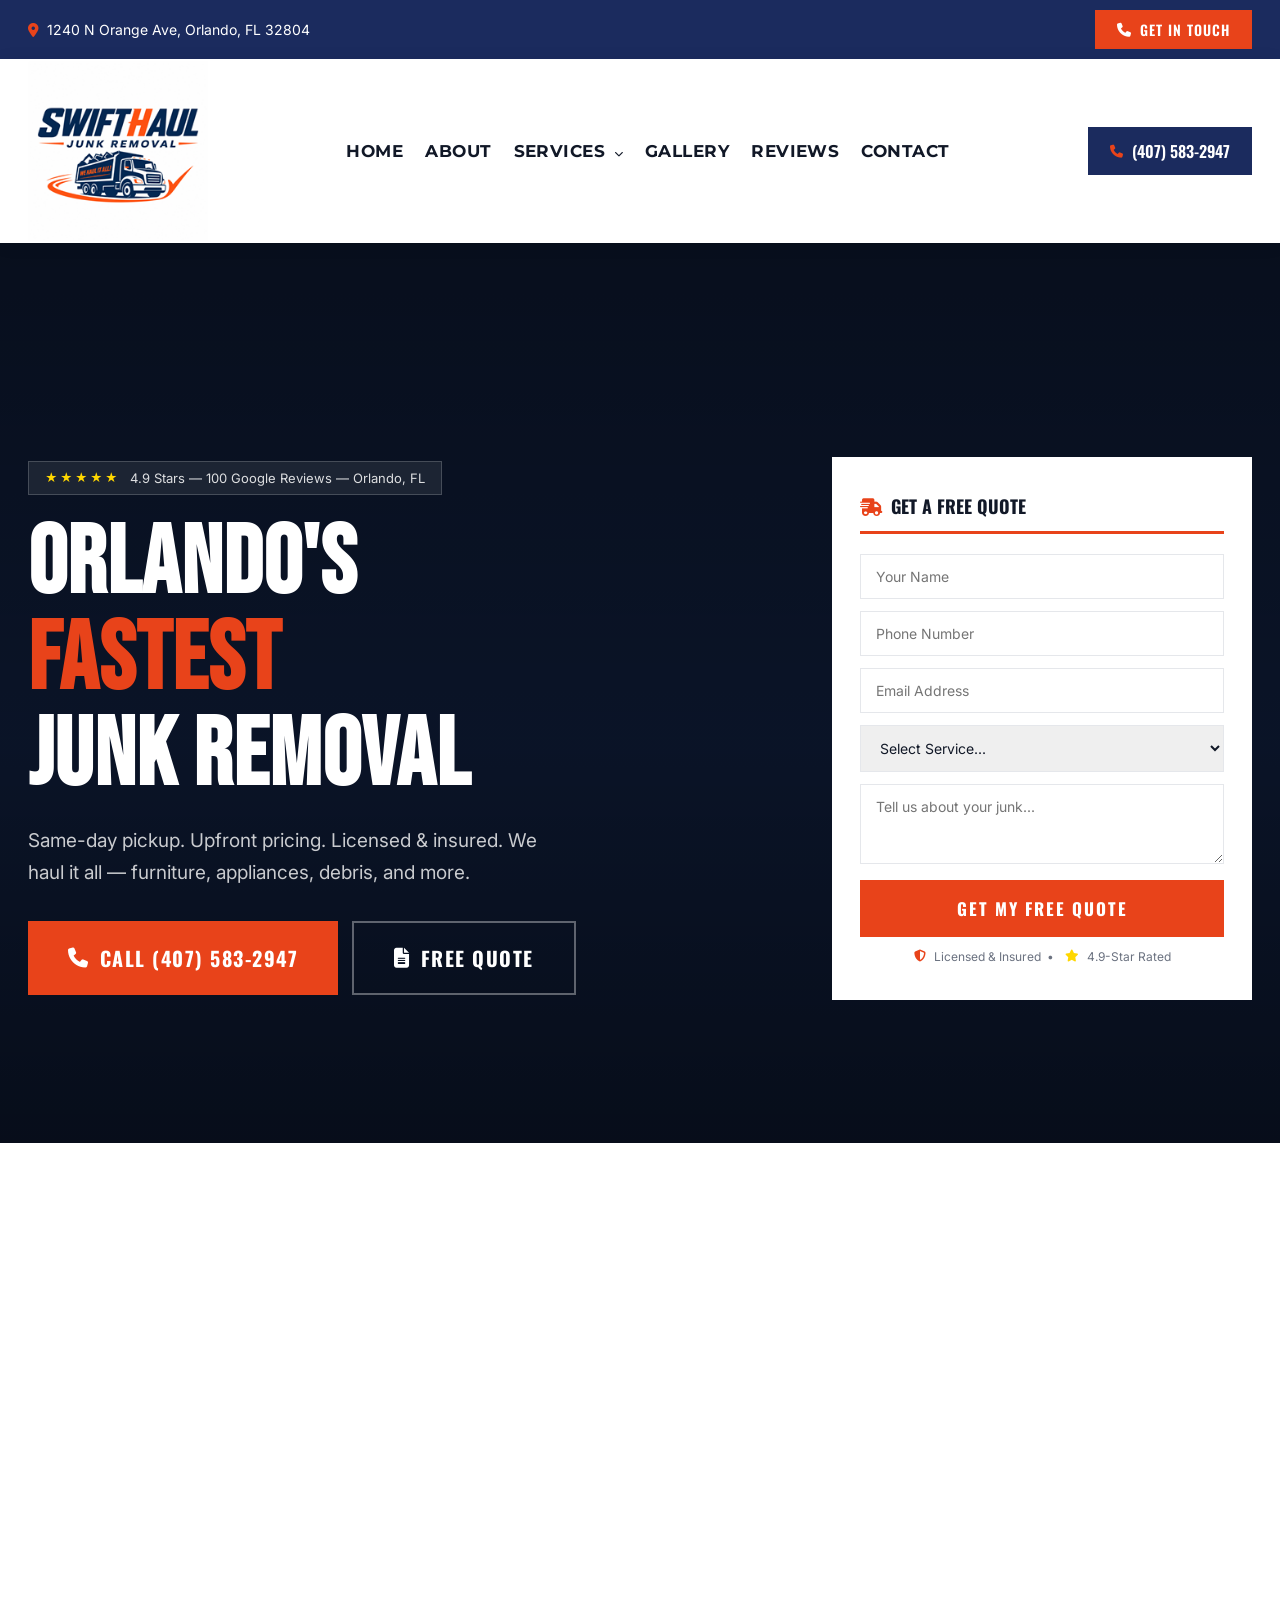
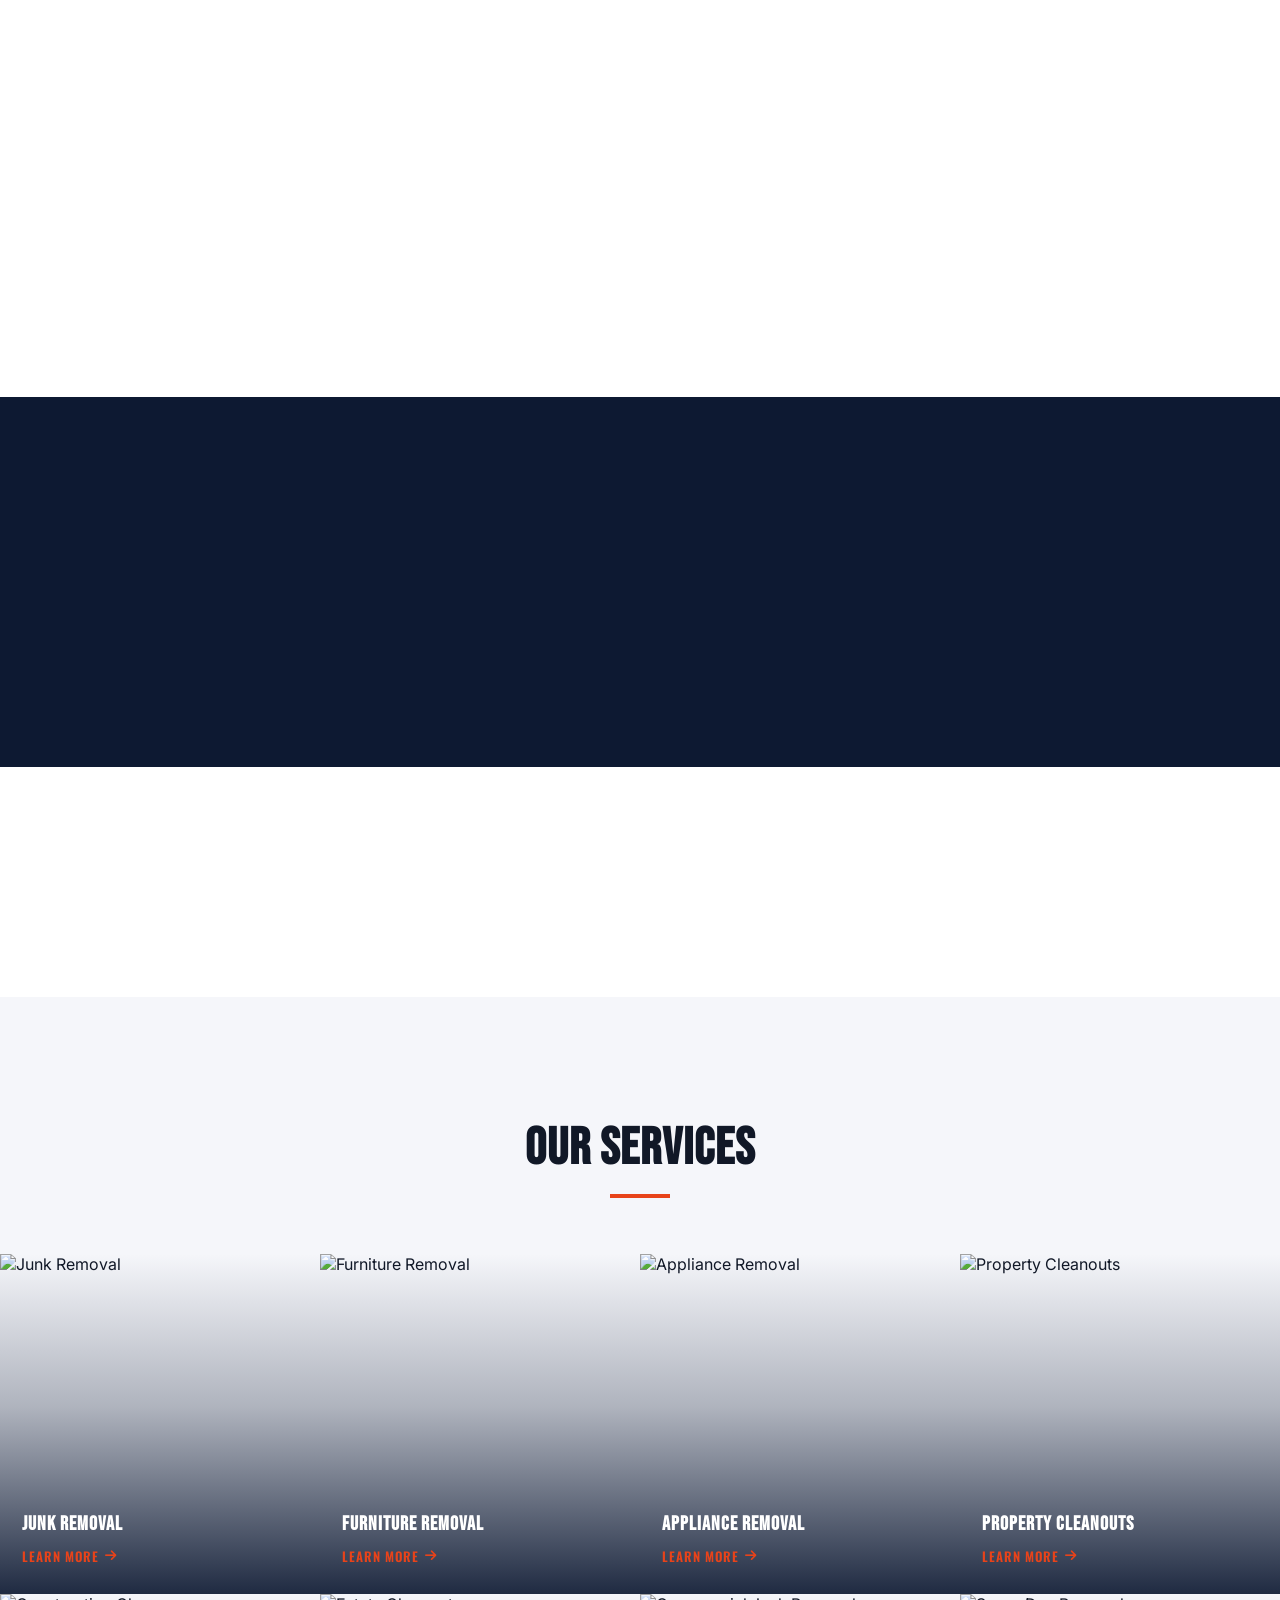
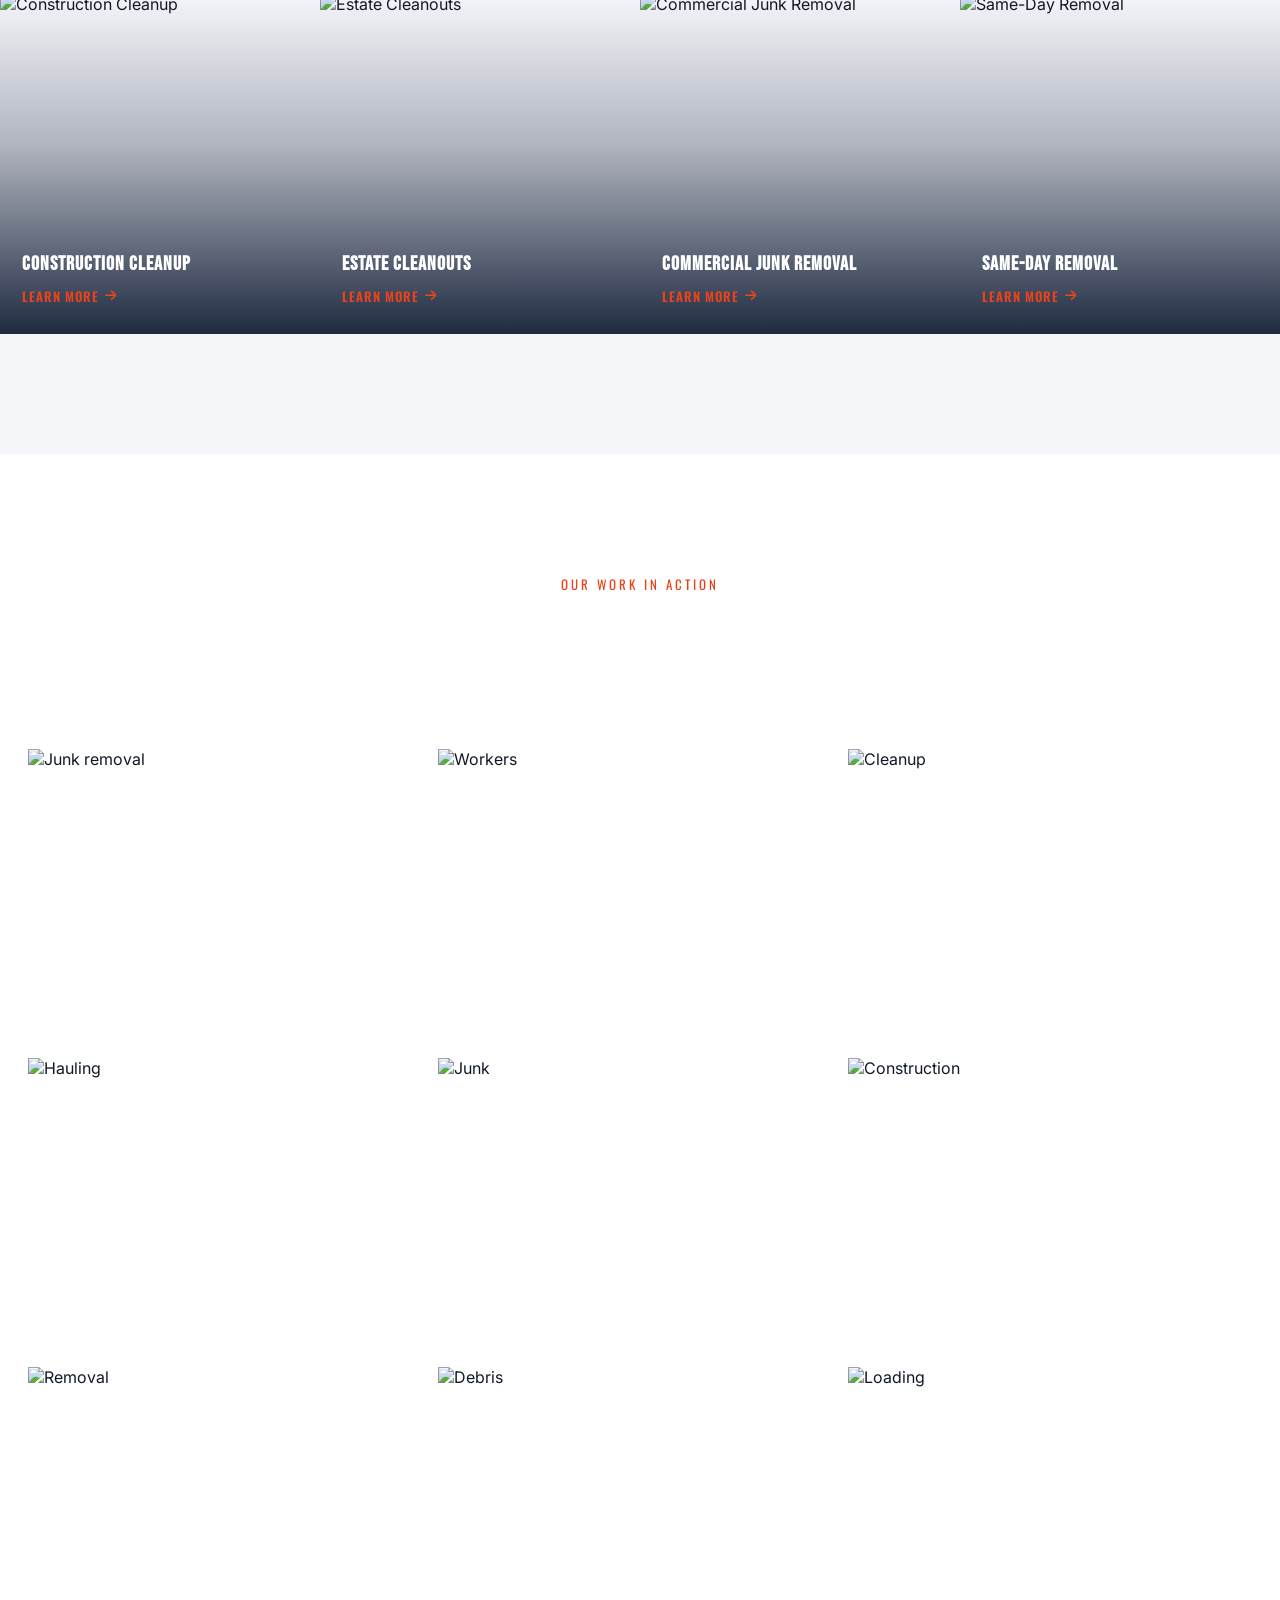
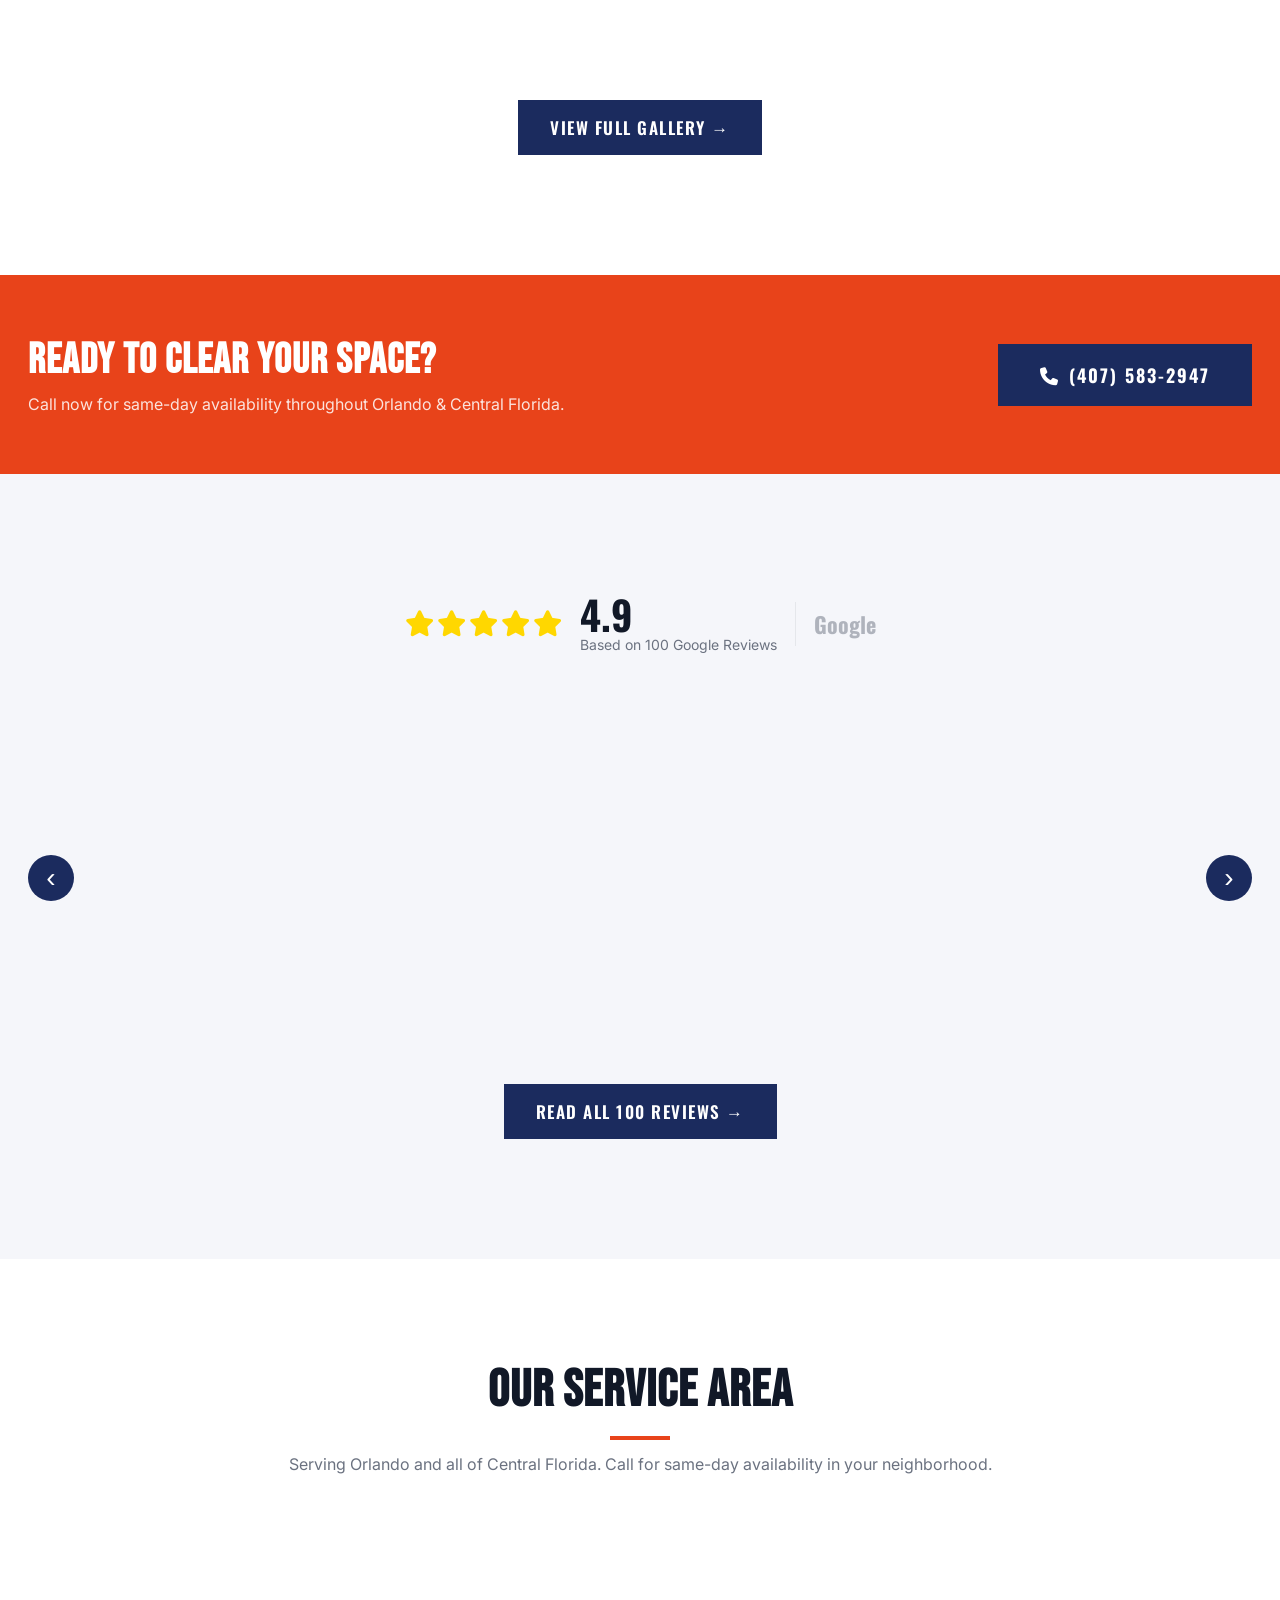
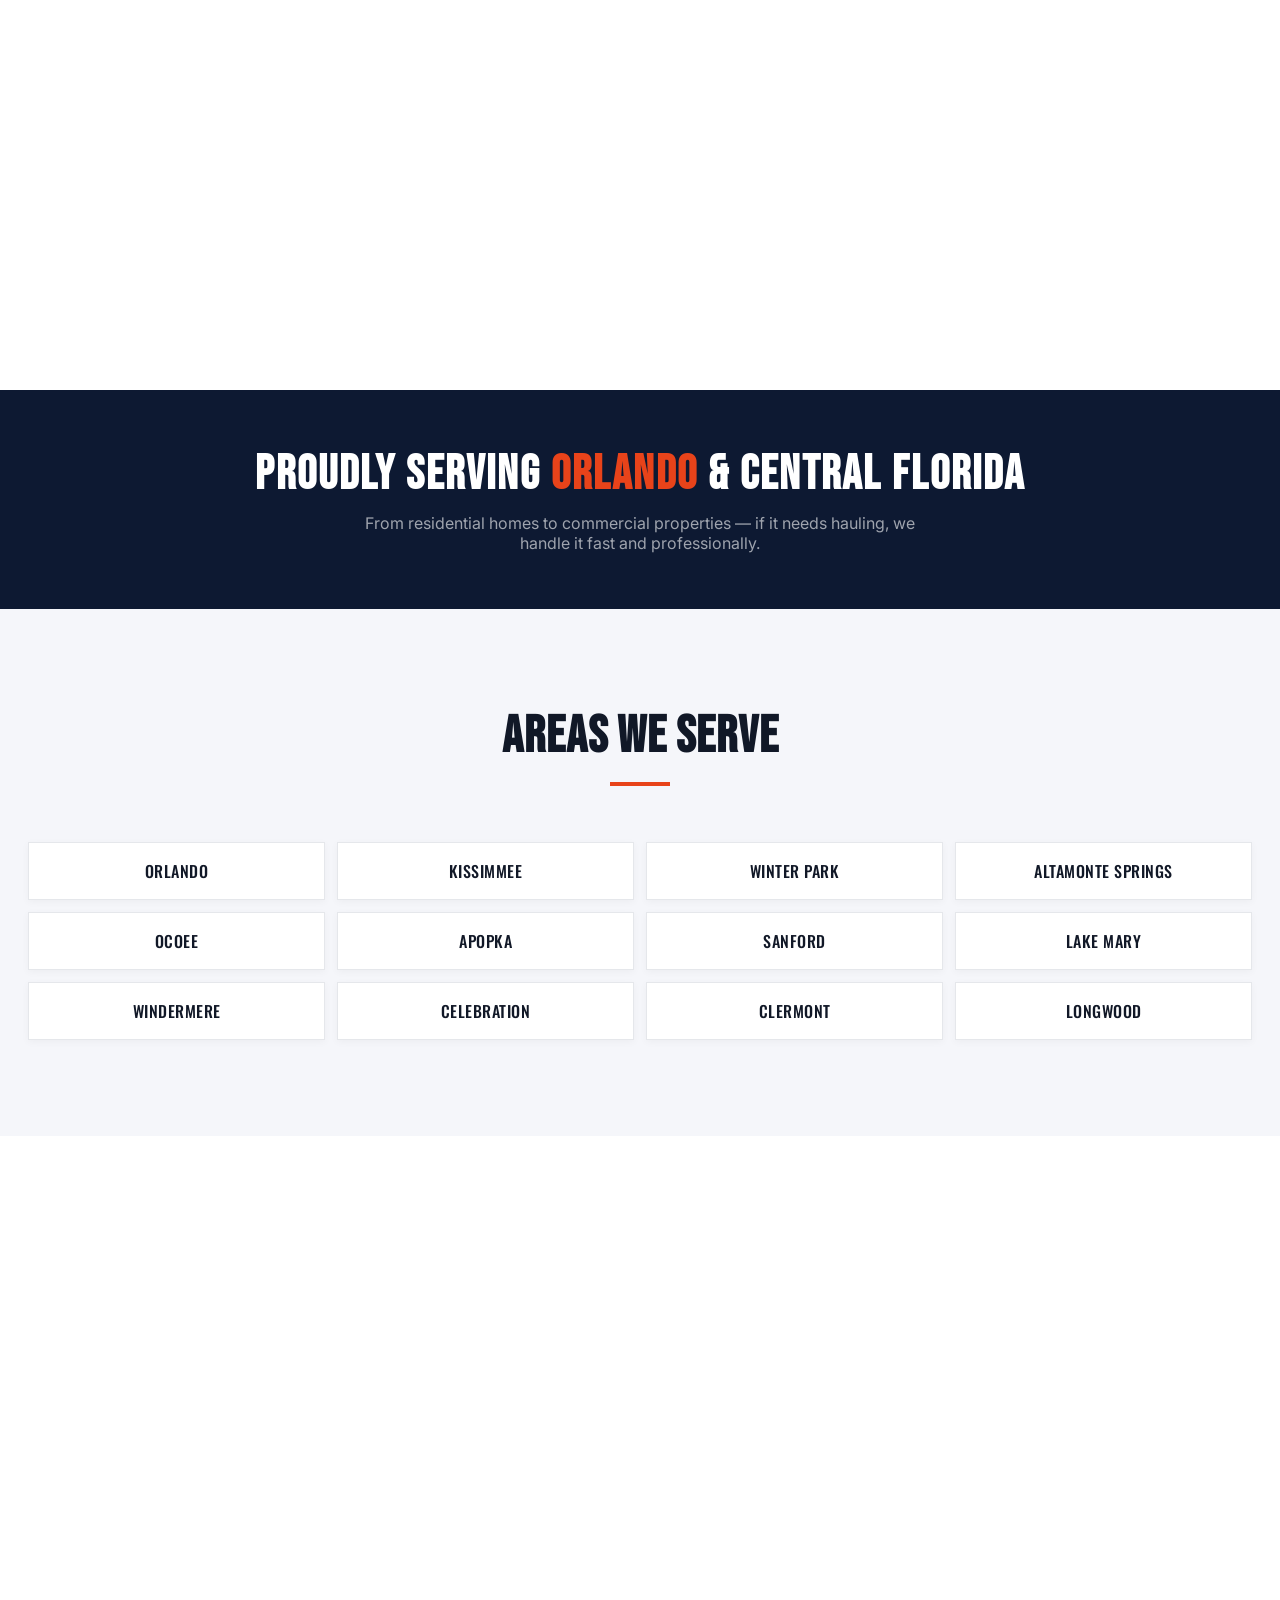
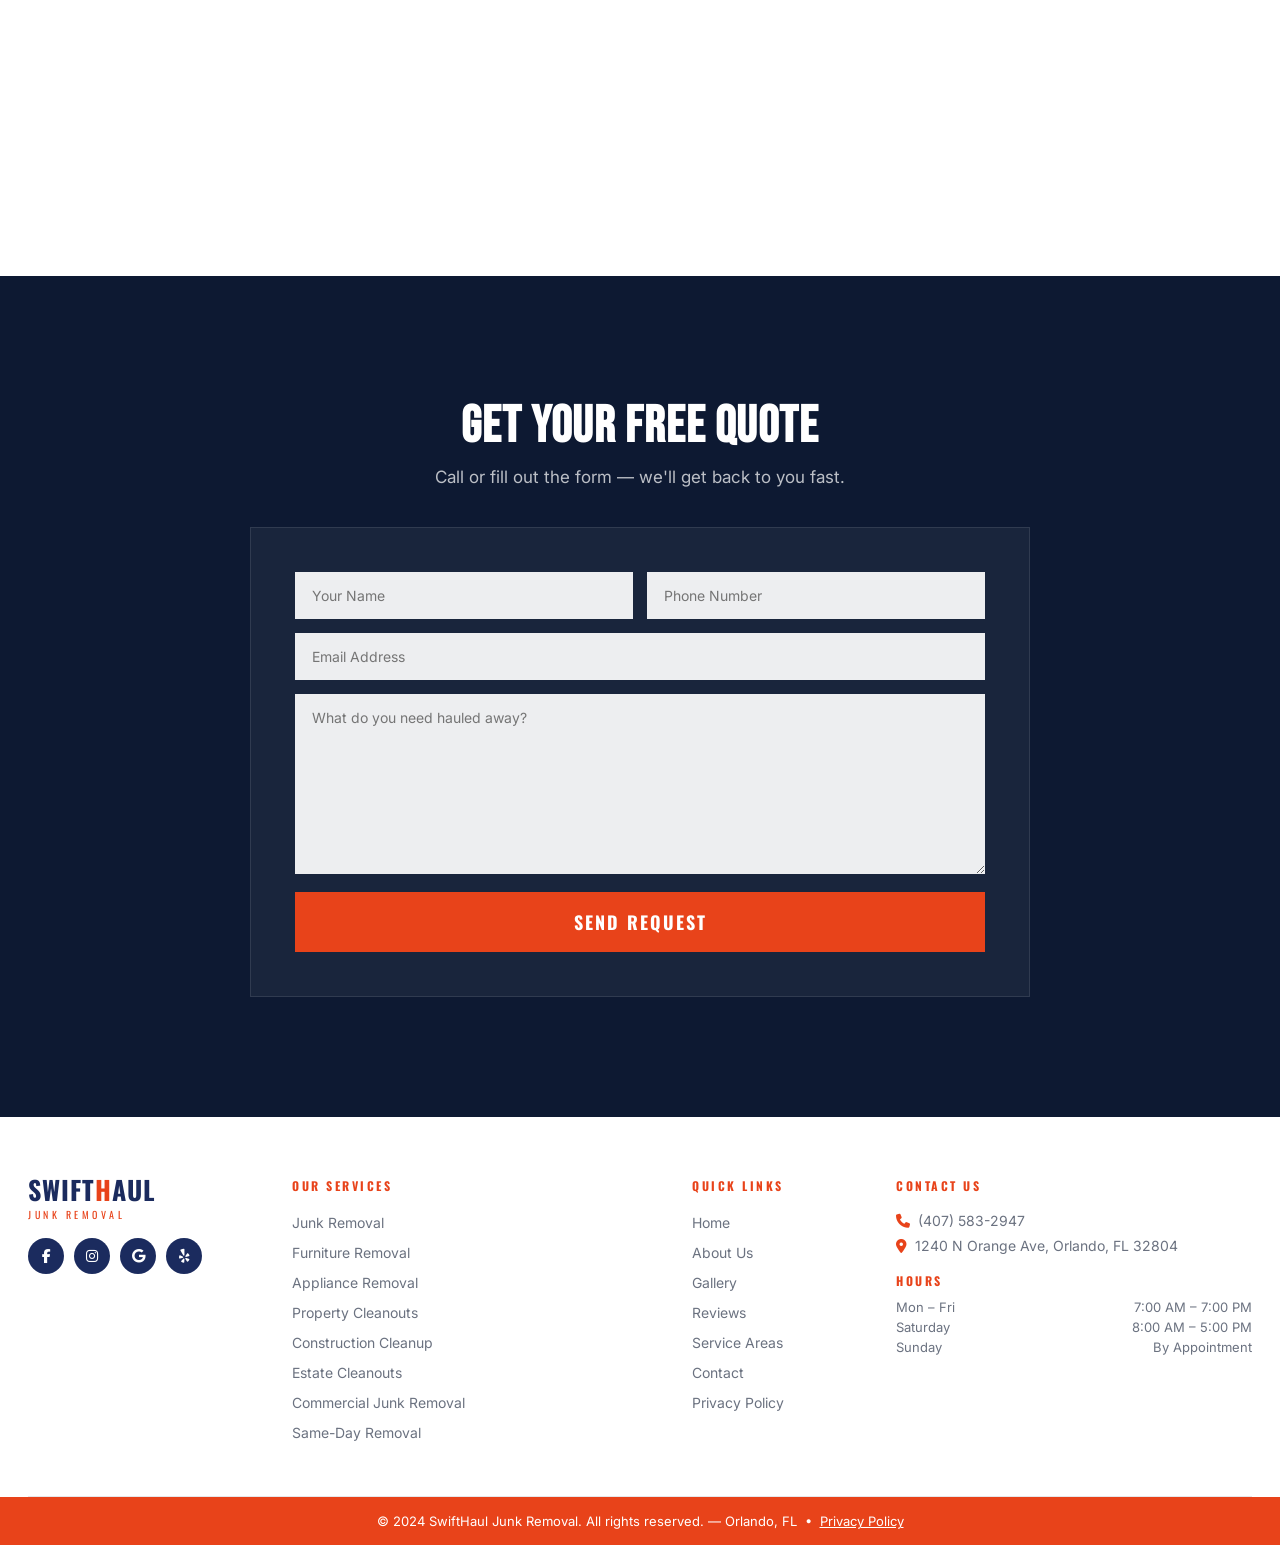
==== commit bf41c55d: "fix: remove cookie-banner.js (z-index 99999 was blocking all nav clicks)" ====
--- a/index.html
+++ b/index.html
@@ -17,7 +17,7 @@
 *,*::before,*::after{box-sizing:border-box;margin:0;padding:0}:root{--navy:#1B2B5E;--navy-dk:#0d1932;--orange:#E8431A;--orange-dk:#c93610;--light:#F5F6FA;--dark:#111827;--gray:#6B7280;--border:#E5E7EB}html{scroll-behavior:smooth}body{font-family:'Inter',sans-serif;color:var(--dark);overflow-x:hidden}h1,h2,h3,h4{font-family:'Bebas Neue',sans-serif;letter-spacing:1px}a{text-decoration:none;color:inherit}img{max-width:100%;display:block}.container{max-width:1360px;margin:0 auto;padding:0 28px}.from-left{opacity:0;transform:translateX(-80px)}.from-right{opacity:0;transform:translateX(80px)}.from-bottom{opacity:0;transform:translateY(60px)}
 .popup-overlay{display:flex;position:fixed;inset:0;background:rgba(0,0,0,.65);z-index:10000;align-items:center;justify-content:center;padding:20px;opacity:0;pointer-events:none;transition:opacity .5s ease}.popup-overlay.show{opacity:1;pointer-events:auto}.popup-box{display:grid;grid-template-columns:1fr 1fr;max-width:820px;width:100%;position:relative;box-shadow:0 24px 80px rgba(0,0,0,.4);transform:scale(.92) translateY(24px);transition:transform .5s cubic-bezier(.22,.68,0,1.2)}.popup-overlay.show .popup-box{transform:scale(1) translateY(0)}.popup-close{position:absolute;top:12px;right:14px;background:none;border:none;color:#fff;font-size:30px;cursor:pointer;z-index:2;line-height:1}.popup-left{background:var(--navy);padding:48px 36px;display:flex;flex-direction:column;justify-content:center}.pop-logo{font-family:'Oswald',sans-serif;font-size:22px;font-weight:700;letter-spacing:1px;margin-bottom:4px}.pop-logo .pn{color:#fff}.pop-logo .ph{color:var(--orange)}.pop-sub-txt{font-family:'Oswald',sans-serif;font-size:11px;letter-spacing:3px;color:rgba(255,255,255,.5);text-transform:uppercase;margin-bottom:24px}.popup-left h2{font-size:clamp(24px,3vw,36px);font-weight:700;text-transform:uppercase;color:#fff;line-height:1.05;margin-bottom:14px}.popup-left h2 span{color:var(--orange)}.popup-left p{font-size:14px;color:rgba(255,255,255,.72);line-height:1.7;margin-bottom:22px}.btn-pop{background:var(--orange);color:#fff;padding:14px 24px;font-family:'Oswald',sans-serif;font-size:17px;font-weight:700;letter-spacing:1.5px;text-transform:uppercase;display:block;text-align:center;transition:background .2s;margin-bottom:12px}.btn-pop:hover{background:var(--orange-dk)}.pop-tel{font-size:14px;color:rgba(255,255,255,.65);text-align:center}.popup-right{position:relative;overflow:hidden;min-height:380px}.popup-right img{width:100%;height:100%;object-fit:cover}
 .top-bar{background:var(--navy);color:#fff;padding:10px 0}.tb-inner{display:flex;align-items:center;justify-content:space-between}.tb-addr{display:flex;align-items:center;gap:8px;font-size:14px}.tb-addr i{color:var(--orange)}.tb-cta{background:var(--orange);color:#fff;padding:9px 22px;font-family:'Oswald',sans-serif;font-size:14px;font-weight:600;letter-spacing:1px;text-transform:uppercase;display:inline-flex;align-items:center;gap:8px;transition:background .2s}.tb-cta:hover{background:var(--orange-dk)}
-.navbar{background:#fff;position:sticky;top:0;z-index:11000;box-shadow:0 2px 16px rgba(0,0,0,.08);transition:background .35s,box-shadow .35s}.navbar.scrolled{background:rgba(0,0,0,.28);backdrop-filter:blur(12px);-webkit-backdrop-filter:blur(12px);box-shadow:none}.navbar.scrolled .nav-links a{color:#fff}.navbar.scrolled .logo-main .ls{color:#fff}.navbar.scrolled .hamburger span{background:#fff}.nav-inner{display:flex;align-items:center;justify-content:space-between;padding:2px 28px;max-width:1360px;margin:0 auto;gap:16px}.nav-logo{display:flex;align-items:center;flex-shrink:0}.logo-fallback{display:none;flex-direction:column}.logo-main{font-family:'Oswald',sans-serif;font-size:32px;font-weight:700;line-height:1;letter-spacing:1px}.logo-main .ls{color:var(--navy)}.logo-main .lh{color:var(--orange)}.logo-sub{font-family:'Oswald',sans-serif;font-size:11px;letter-spacing:3.5px;color:var(--orange);text-transform:uppercase;margin-top:4px}.nav-links{display:flex;align-items:center;gap:22px;list-style:none}.nav-links a{font-family:'Montserrat',sans-serif;font-size:17px;font-weight:700;text-transform:uppercase;letter-spacing:.45px;color:var(--dark);position:relative;padding-bottom:3px;transition:color .2s}.nav-links>li>a::after{content:'';position:absolute;bottom:0;left:0;width:0;height:2px;background:var(--orange);transition:width .2s}.nav-links>li>a:hover{color:var(--orange)}.nav-links>li>a:hover::after{width:100%}.has-dd{position:relative}.dropdown-menu{display:none;position:absolute;top:calc(100% + 6px);left:0;background:#fff;min-width:230px;box-shadow:0 8px 28px rgba(0,0,0,.15);border-top:3px solid var(--orange);z-index:500;list-style:none;padding:6px 0}.has-dd:hover .dropdown-menu{display:block}.dropdown-menu li a{display:block;padding:11px 18px;font-family:'Inter',sans-serif;font-size:13px;font-weight:500;color:var(--dark);text-transform:none;letter-spacing:0;white-space:nowrap;transition:background .15s,color .15s;position:static}.dropdown-menu li a::after{display:none!important}.dropdown-menu li a:hover{background:var(--light);color:var(--orange)}.dd-arrow{font-size:9px;margin-left:3px;transition:transform .2s;display:inline-block}.has-dd:hover .dd-arrow{transform:rotate(180deg)}.nav-phone{display:flex;align-items:center;gap:9px;background:var(--navy);color:#fff;padding:12px 22px;font-family:'Oswald',sans-serif;font-size:16px;font-weight:600;transition:background .2s;flex-shrink:0}.nav-phone i{color:var(--orange);font-size:13px}.nav-phone:hover{background:var(--orange)}.nav-phone:hover i{color:#fff}.hamburger{display:none;flex-direction:column;gap:5px;cursor:pointer;padding:4px}.hamburger span{width:26px;height:2px;background:var(--navy);display:block}
+.navbar{background:#fff;position:sticky;top:0;z-index:11000;box-shadow:0 2px 16px rgba(0,0,0,.08);transition:background .35s,box-shadow .35s}.navbar.scrolled{background:transparent;box-shadow:none}.navbar.scrolled .logo-img{display:none!important}.navbar.scrolled .logo-fallback{display:flex!important}.navbar.scrolled .nav-links a{color:#fff}.navbar.scrolled .logo-main .ls{color:#fff}.navbar.scrolled .hamburger span{background:#fff}.nav-inner{display:flex;align-items:center;justify-content:space-between;padding:2px 28px;max-width:1360px;margin:0 auto;gap:16px}.nav-logo{display:flex;align-items:center;flex-shrink:0}.logo-fallback{display:none;flex-direction:column}.logo-main{font-family:'Oswald',sans-serif;font-size:32px;font-weight:700;line-height:1;letter-spacing:1px}.logo-main .ls{color:var(--navy)}.logo-main .lh{color:var(--orange)}.logo-sub{font-family:'Oswald',sans-serif;font-size:11px;letter-spacing:3.5px;color:var(--orange);text-transform:uppercase;margin-top:4px}.nav-links{display:flex;align-items:center;gap:22px;list-style:none}.nav-links a{font-family:'Montserrat',sans-serif;font-size:17px;font-weight:700;text-transform:uppercase;letter-spacing:.45px;color:var(--dark);position:relative;padding-bottom:3px;transition:color .2s}.nav-links>li>a::after{content:'';position:absolute;bottom:0;left:0;width:0;height:2px;background:var(--orange);transition:width .2s}.nav-links>li>a:hover{color:var(--orange)}.nav-links>li>a:hover::after{width:100%}.has-dd{position:relative}.dropdown-menu{display:none;position:absolute;top:calc(100% + 6px);left:0;background:#fff;min-width:230px;box-shadow:0 8px 28px rgba(0,0,0,.15);border-top:3px solid var(--orange);z-index:500;list-style:none;padding:6px 0}.has-dd:hover .dropdown-menu{display:block}.dropdown-menu li a{display:block;padding:11px 18px;font-family:'Inter',sans-serif;font-size:13px;font-weight:500;color:var(--dark);text-transform:none;letter-spacing:0;white-space:nowrap;transition:background .15s,color .15s;position:static}.dropdown-menu li a::after{display:none!important}.dropdown-menu li a:hover{background:var(--light);color:var(--orange)}.dd-arrow{font-size:9px;margin-left:3px;transition:transform .2s;display:inline-block}.has-dd:hover .dd-arrow{transform:rotate(180deg)}.nav-phone{display:flex;align-items:center;gap:9px;background:var(--navy);color:#fff;padding:12px 22px;font-family:'Oswald',sans-serif;font-size:16px;font-weight:600;transition:background .2s;flex-shrink:0}.nav-phone i{color:var(--orange);font-size:13px}.nav-phone:hover{background:var(--orange)}.nav-phone:hover i{color:#fff}.hamburger{display:none;flex-direction:column;gap:5px;cursor:pointer;padding:4px}.hamburger span{width:26px;height:2px;background:var(--navy);display:block}
 .mob-overlay{display:none;position:fixed;inset:0;background:rgba(0,0,0,.55);z-index:9000}.mob-overlay.open{display:block}.mob-drawer{position:fixed;top:0;right:-100%;width:300px;height:100vh;background:var(--navy);z-index:9001;padding:60px 28px 28px;display:flex;flex-direction:column;overflow-y:auto;transition:right .3s}.mob-drawer.open{right:0}.mob-close{position:absolute;top:18px;right:20px;color:#fff;font-size:22px;cursor:pointer;background:none;border:none}.mob-drawer a{font-family:'Montserrat',sans-serif;font-size:17px;font-weight:500;text-transform:uppercase;color:#fff;padding:11px 0;border-bottom:1px solid rgba(255,255,255,.1);transition:color .2s}.mob-drawer a:hover{color:var(--orange)}.mob-drawer a.mob-sub{font-size:13px;padding:8px 0 8px 16px;opacity:.75;font-weight:400;border:none}.mob-phone-link{color:var(--orange)!important;margin-top:16px;font-weight:600}
 .hero{position:relative;height:100vh;min-height:680px;overflow:hidden;background:var(--navy-dk);display:flex;align-items:center}.hero-vid-wrap{position:absolute;inset:0;z-index:0;overflow:hidden}.hero-video{position:absolute;inset:0;width:100%;height:100%;object-fit:cover}.hero-overlay{position:absolute;inset:0;background:linear-gradient(to bottom,rgba(0,0,0,.42) 0%,rgba(0,0,0,.22) 55%,rgba(0,0,0,.48) 100%);z-index:1}.hero-in{position:relative;z-index:2;width:100%;padding-top:70px}.hero-grid{display:grid;grid-template-columns:1fr 420px;gap:60px;align-items:center}.hero-badge{display:inline-flex;align-items:center;gap:10px;background:rgba(255,255,255,.08);border:1px solid rgba(255,255,255,.18);padding:8px 16px;margin-bottom:22px}.hero-badge .stars{color:#FFD700;font-size:12px;letter-spacing:2px}.hero-badge span{font-size:13px;color:rgba(255,255,255,.85)}.hero h1{font-size:clamp(60px,7.5vw,96px);font-weight:700;text-transform:uppercase;color:#fff;line-height:1.0;margin-bottom:20px}.hero h1 span{color:var(--orange)}.hero-sub{font-size:19px;color:rgba(255,255,255,.78);line-height:1.7;margin-bottom:32px;max-width:540px}.hero-btns{display:flex;gap:14px;flex-wrap:wrap}.btn-hero{background:var(--orange);color:#fff;padding:20px 40px;font-family:'Oswald',sans-serif;font-size:20px;font-weight:700;letter-spacing:1.5px;text-transform:uppercase;display:inline-flex;align-items:center;gap:10px;transition:background .2s}.btn-hero:hover{background:var(--orange-dk)}.btn-hero-outline{background:transparent;color:#fff;border:2px solid rgba(255,255,255,.35);padding:20px 40px;font-family:'Oswald',sans-serif;font-size:20px;font-weight:700;letter-spacing:1.5px;text-transform:uppercase;display:inline-flex;align-items:center;gap:10px;transition:all .2s}.btn-hero-outline:hover{border-color:#fff;background:rgba(255,255,255,.08)}
 .quote-card{background:#fff;padding:36px 28px}.qc-head{font-family:'Oswald',sans-serif;font-size:18px;font-weight:700;text-transform:uppercase;color:var(--dark);margin-bottom:20px;border-bottom:3px solid var(--orange);padding-bottom:12px}.qc-form input,.qc-form select{width:100%;padding:13px 15px;border:1px solid var(--border);font-family:'Inter',sans-serif;font-size:14px;color:var(--dark);margin-bottom:12px;outline:none;transition:border .2s}.qc-form input:focus,.qc-form select:focus{border-color:var(--orange)}.qc-form textarea{width:100%;padding:13px 15px;border:1px solid var(--border);font-family:'Inter',sans-serif;font-size:14px;color:var(--dark);margin-bottom:12px;outline:none;resize:vertical;min-height:80px}.btn-quote{width:100%;background:var(--orange);color:#fff;border:none;padding:16px;font-family:'Oswald',sans-serif;font-size:17px;font-weight:700;letter-spacing:2px;text-transform:uppercase;cursor:pointer;transition:background .2s}.btn-quote:hover{background:var(--orange-dk)}.qc-trust{display:flex;align-items:center;justify-content:center;gap:8px;margin-top:12px;font-size:12px;color:var(--gray)}.qc-trust i{color:var(--orange)}
@@ -83,8 +83,6 @@
 drawer.querySelectorAll('a').forEach(a=>a.addEventListener('click',closeD));
 document.querySelectorAll('.faq-q').forEach(q=>q.addEventListener('click',()=>{const item=q.parentElement;document.querySelectorAll('.faq-item.open').forEach(o=>{if(o!==item)o.classList.remove('open');});item.classList.toggle('open');}));
 </script>
-<script src="cookie-banner.js?v=5"></script>
-<script>setTimeout(function(){var s=document.createElement("style");s.textContent=".navbar{min-height:0!important;height:auto!important}.nav-inner{";document.head.appendChild(s);},100);</script>
 <script>
 (function(){
   var track=document.getElementById("testTrack");
